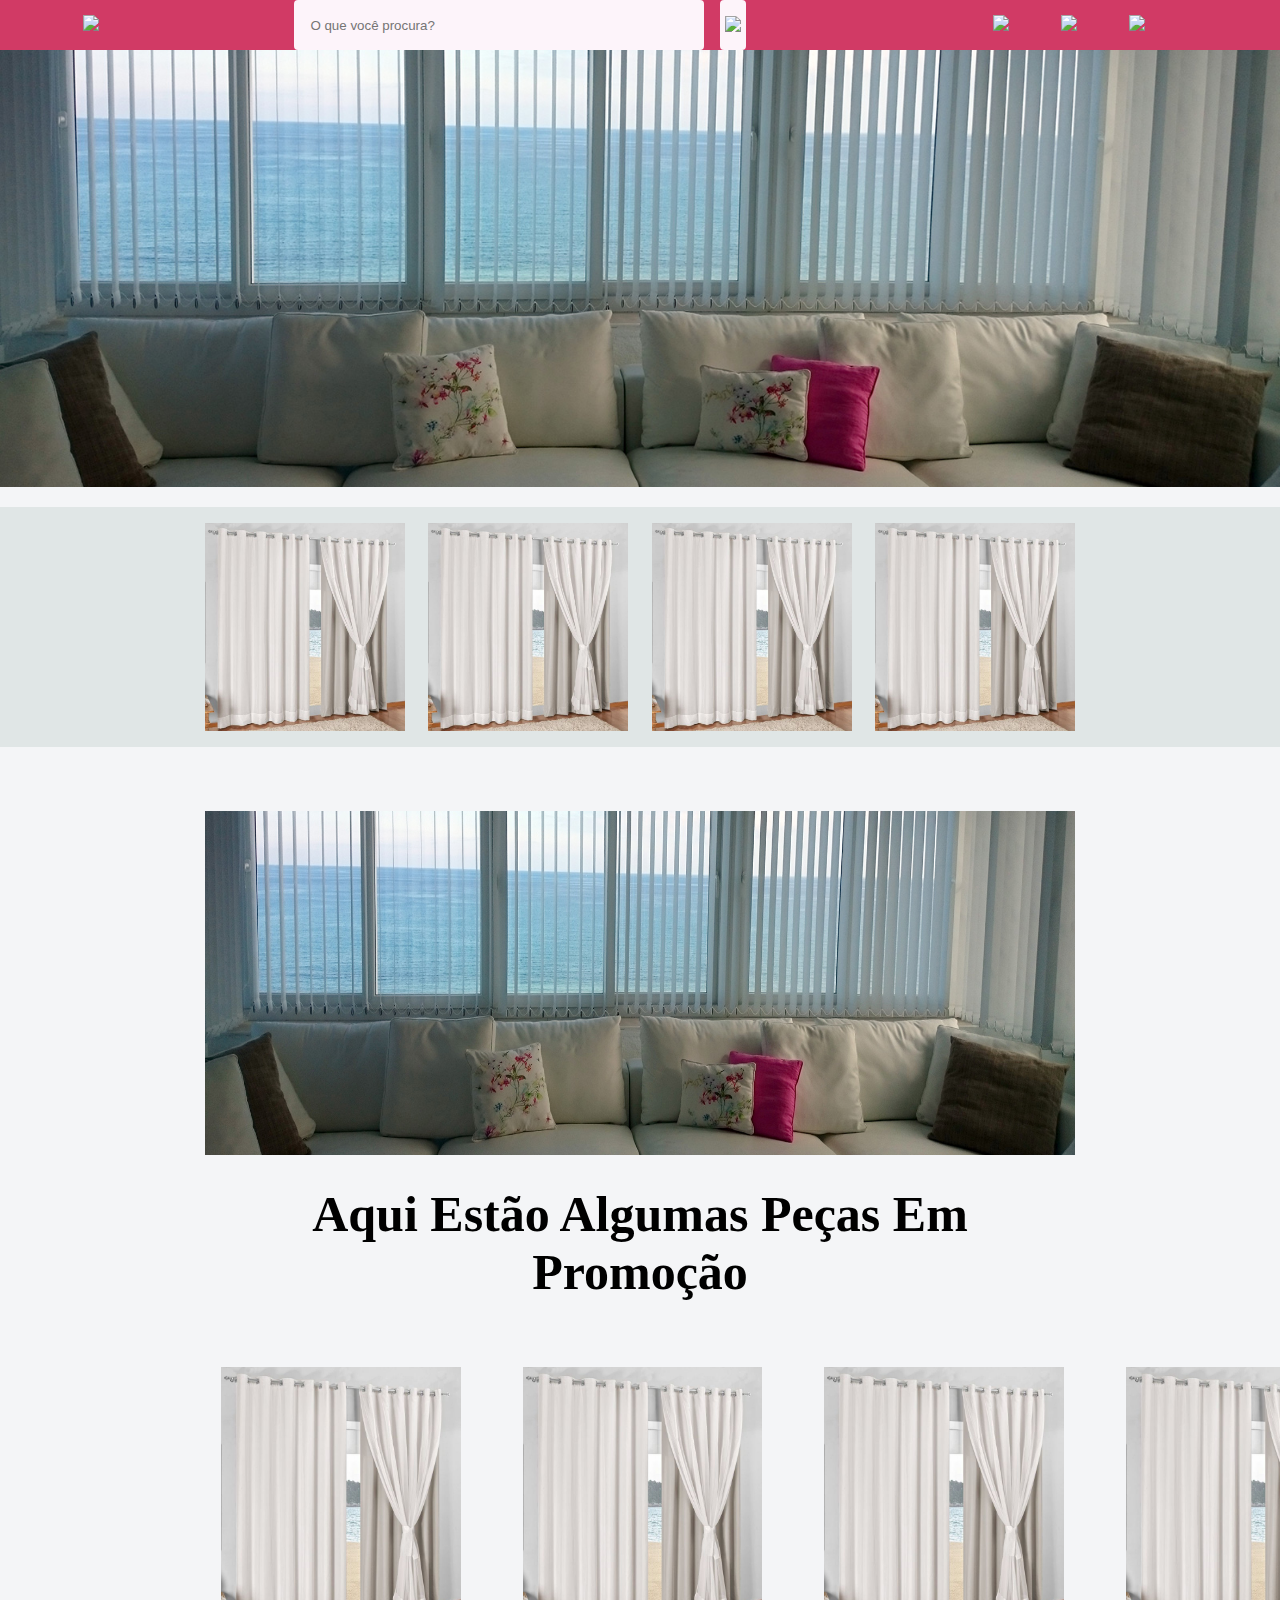
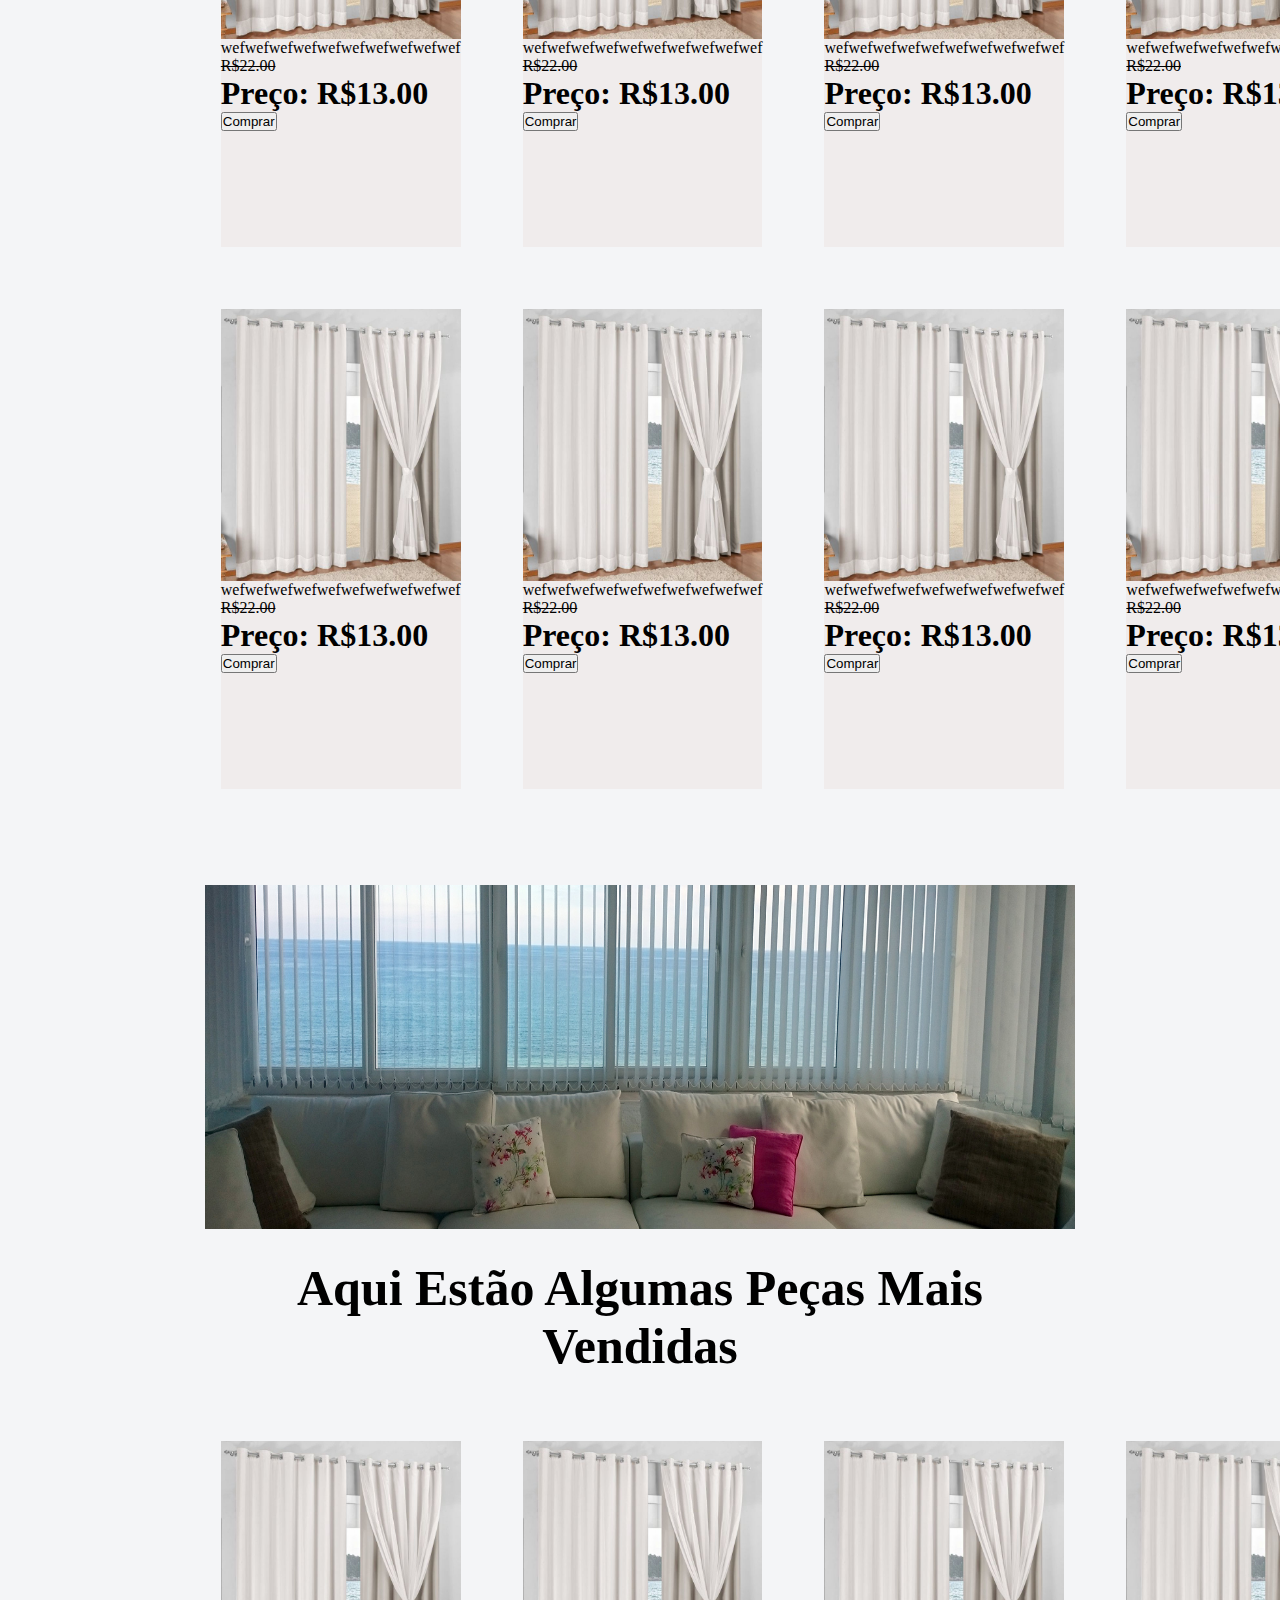
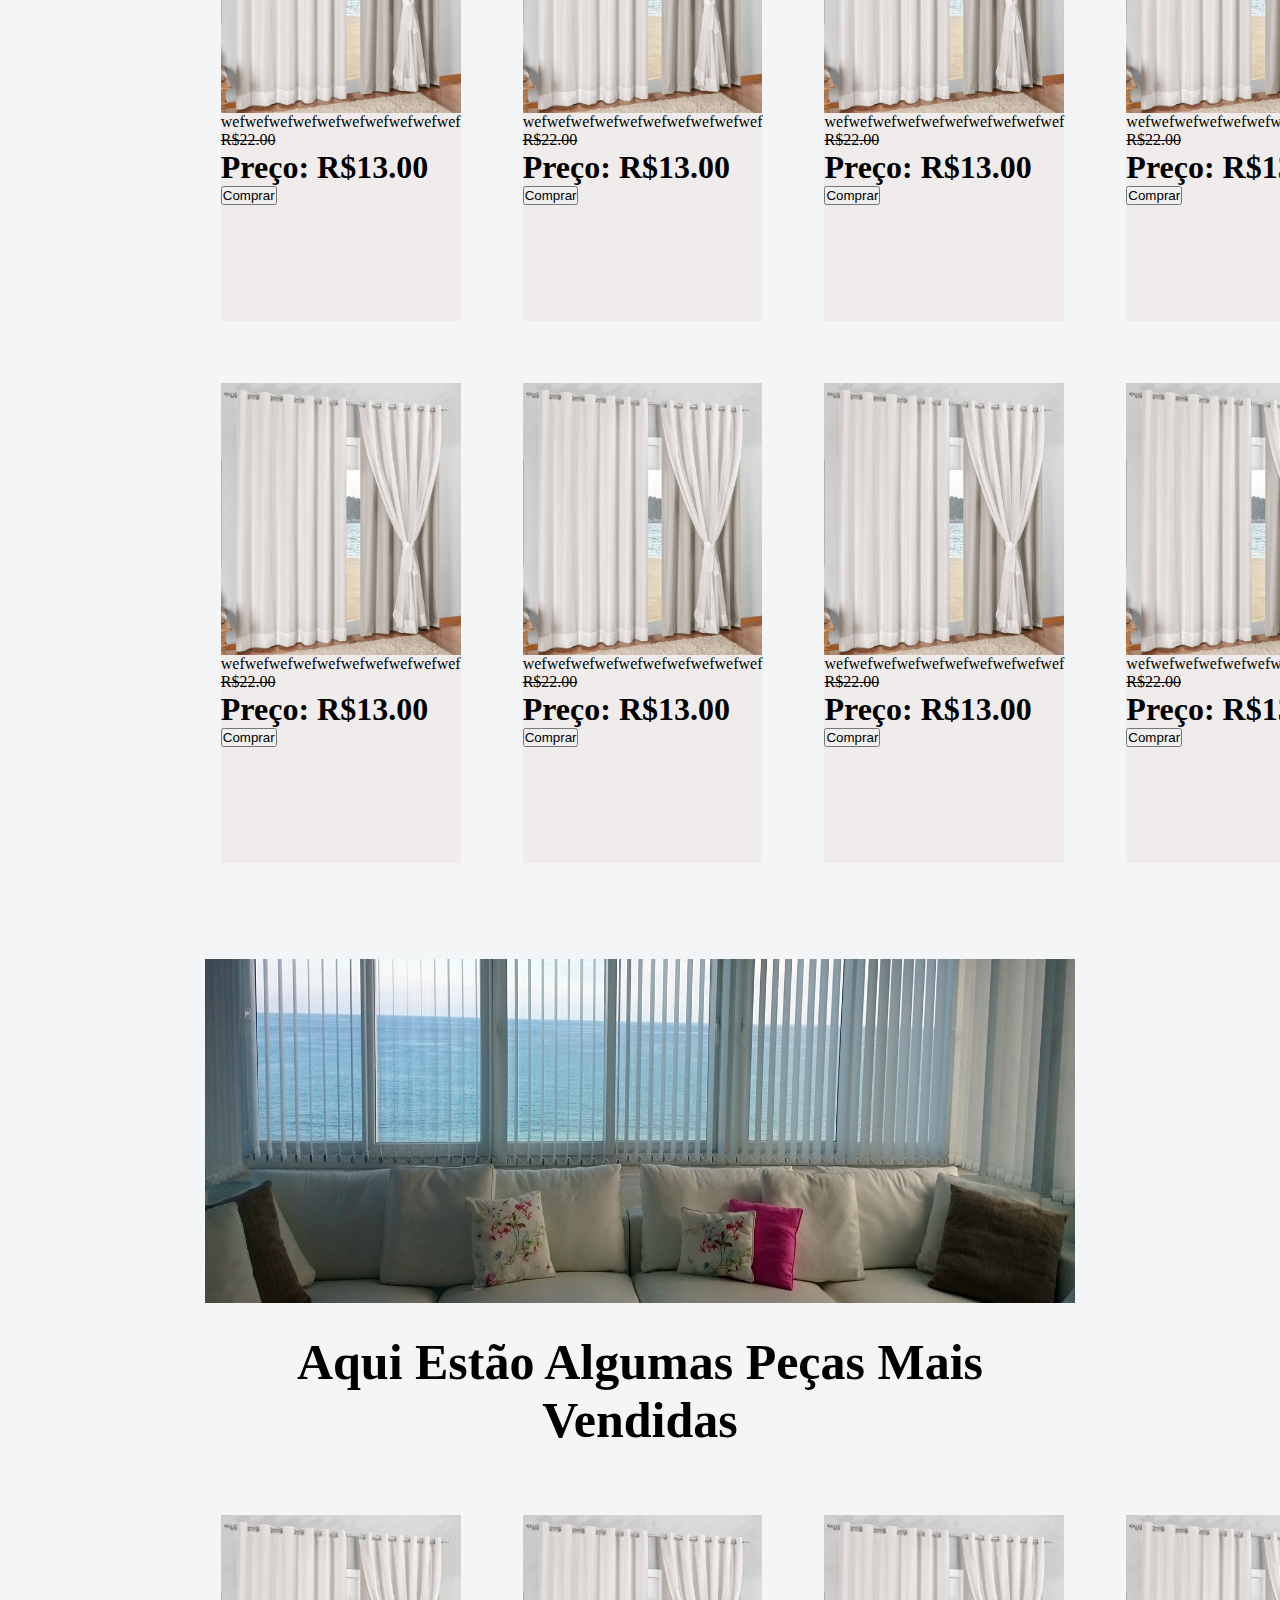
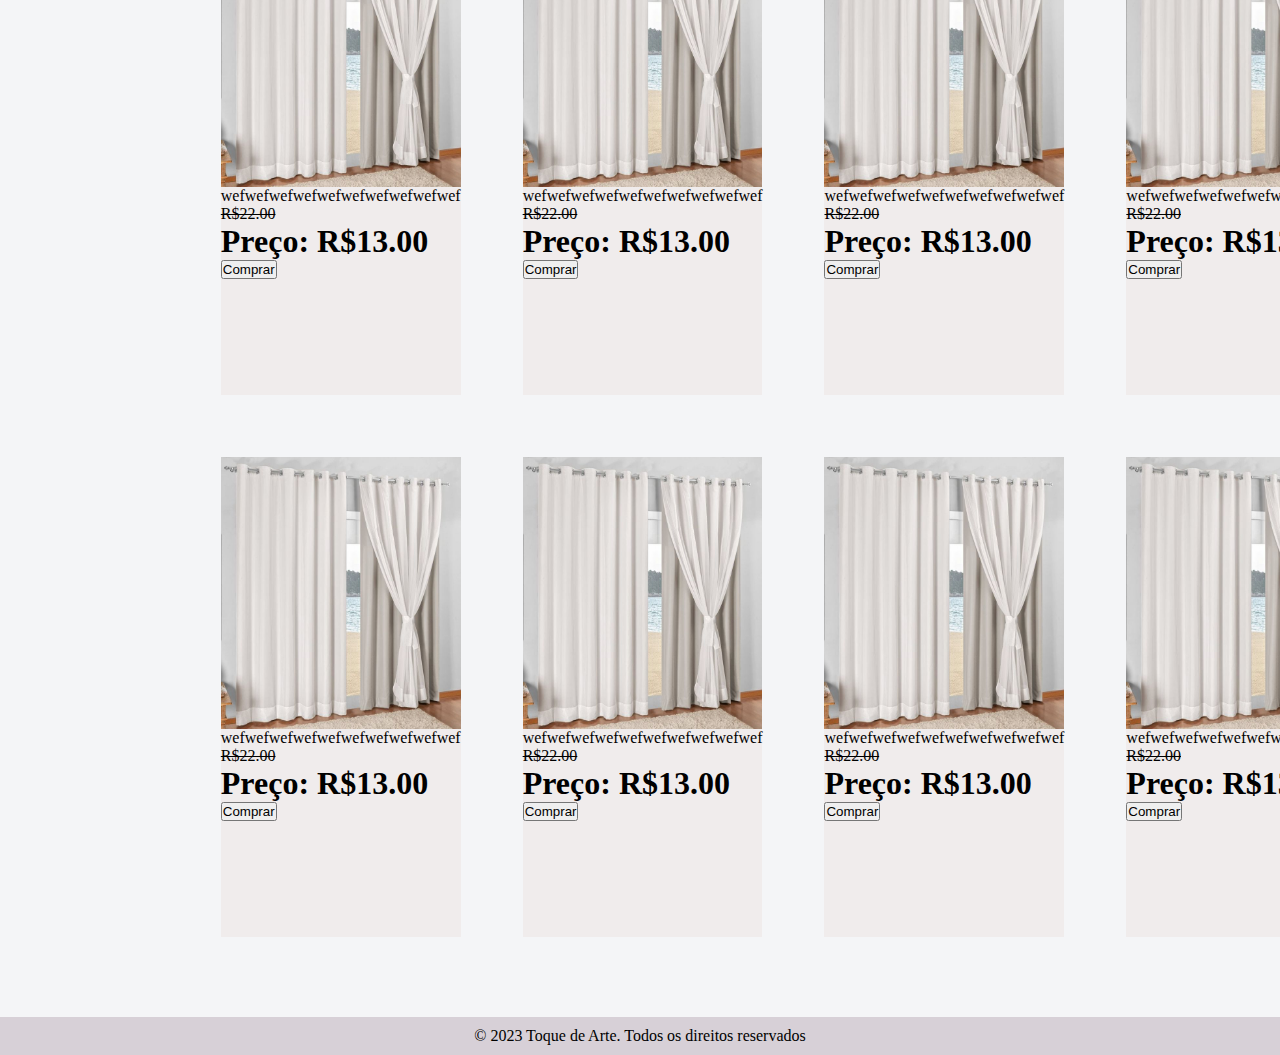
==== index.html @ cd0fa661 "index" ====
<!DOCTYPE html>
<html lang="pt-br">
<head>
    <meta charset="UTF-8">
    <meta name="viewport" content="width=device-width, initial-scale=1.0">
    <link href="estilo.css" rel="stylesheet">
    <title>Dona Maria Cortinas & Cia</title>
</head>

<body>
    <header>
        <div class="logo-topo">
            <a href="index.html"><img src="imagens/logo-dona-maria-1.png"></a>
        </div>
        
        <div class="barra-pesquisa">
            <form action="" method="post">
                <label>
                    <input type="text" id="nome" name="nome" placeholder="O que você procura?" required>
                </label>

                <button><img src="imagens/lupa.png"></button>
            </form>
        </div>

        <div id="menu-topo">
            <ul>
                <li><a href=""><img src="imagens/entrar.png"></a></li>
                <li><a href=""><img src="imagens/favoritos.png"></a></li>
                <li><a href=""><img src="imagens/carrinho.png"></a></li>
            </ul>
        </div>

    </header>

    <main><!--Corpo do Site-->

        <div class="banner-top"><!--Banner-->
            <a href="">
                <img src="imagens/cortinas-banner.jpg" alt="banner">
            </a>
        </div>

        <section class="categorias"><!--Categorias-->
            <div class="cat">
                <div><a><img src="imagens/cortinas/cortina-blakout.jpg" alt=""></a></div>
            </div>
            <div class="cat">
                <div><a><img src="imagens/cortinas/cortina-blakout.jpg" alt=""></a></div>
            </div>
            <div class="cat">
                <div><a><img src="imagens/cortinas/cortina-blakout.jpg" alt=""></a></div>
            </div>
            <div class="cat">
                <div><a><img src="imagens/cortinas/cortina-blakout.jpg" alt=""></a></div>
            </div>
        </section>

        <section class="categoria">

            <div class="banner-categoria"><!--Banner-->
                <a href="">
                    <img src="imagens/cortinas-banner.jpg" alt="banner da categoria">
                </a>
            </div>

            <div class="titulo-categoria"><h1>Aqui Estão Algumas Peças Em Promoção</h1></div>
            
            <div class="bloco-itens">
                <div class="itens">
                    <div class="itens-img"><a href=""><img src="imagens/cortinas/cortina-blakout.jpg" alt=""></a></div>
                    <div class="itens-descricao">
                        <p>wefwefwefwefwefwefwefwefwefwef</p>
                        <p><s>R$22.00</s></p>
                        <h1>Preço: R$13.00</h1>
                        <button>Comprar</button>
                    </div>
                </div>
                <div class="itens">
                    <div class="itens-img"><a href=""><img src="imagens/cortinas/cortina-blakout.jpg" alt=""></a></div>
                    <div class="itens-descricao">
                        <p>wefwefwefwefwefwefwefwefwefwef</p>
                        <p><s>R$22.00</s></p>
                        <h1>Preço: R$13.00</h1>
                        <button>Comprar</button>
                    </div>
                </div>
                <div class="itens">
                    <div class="itens-img"><a href=""><img src="imagens/cortinas/cortina-blakout.jpg" alt=""></a></div>
                    <div class="itens-descricao">
                        <p>wefwefwefwefwefwefwefwefwefwef</p>
                        <p><s>R$22.00</s></p>
                        <h1>Preço: R$13.00</h1>
                        <button>Comprar</button>
                    </div>
                </div>
                <div class="itens">
                    <div class="itens-img"><a href=""><img src="imagens/cortinas/cortina-blakout.jpg" alt=""></a></div>
                    <div class="itens-descricao">
                        <p>wefwefwefwefwefwefwefwefwefwef</p>
                        <p><s>R$22.00</s></p>
                        <h1>Preço: R$13.00</h1>
                        <button>Comprar</button>
                    </div>
                </div>
                <div class="itens">
                    <div class="itens-img"><a href=""><img src="imagens/cortinas/cortina-blakout.jpg" alt=""></a></div>
                    <div class="itens-descricao">
                        <p>wefwefwefwefwefwefwefwefwefwef</p>
                        <p><s>R$22.00</s></p>
                        <h1>Preço: R$13.00</h1>
                        <button>Comprar</button>
                    </div>
                </div>
                <div class="itens">
                    <div class="itens-img"><a href=""><img src="imagens/cortinas/cortina-blakout.jpg" alt=""></a></div>
                    <div class="itens-descricao">
                        <p>wefwefwefwefwefwefwefwefwefwef</p>
                        <p><s>R$22.00</s></p>
                        <h1>Preço: R$13.00</h1>
                        <button>Comprar</button>
                    </div>
                </div>
                <div class="itens">
                    <div class="itens-img"><a href=""><img src="imagens/cortinas/cortina-blakout.jpg" alt=""></a></div>
                    <div class="itens-descricao">
                        <p>wefwefwefwefwefwefwefwefwefwef</p>
                        <p><s>R$22.00</s></p>
                        <h1>Preço: R$13.00</h1>
                        <button>Comprar</button>
                    </div>
                </div>
                <div class="itens">
                    <div class="itens-img"><a href=""><img src="imagens/cortinas/cortina-blakout.jpg" alt=""></a></div>
                    <div class="itens-descricao">
                        <p>wefwefwefwefwefwefwefwefwefwef</p>
                        <p><s>R$22.00</s></p>
                        <h1>Preço: R$13.00</h1>
                        <button>Comprar</button>
                    </div>
                </div>
            </div>
                
        </section>

        <section class="categoria">

            <div class="banner-categoria"><!--Banner-->
                <a href="">
                    <img src="imagens/cortinas-banner.jpg" alt="banner da categoria">
                </a>
            </div>

            <div class="titulo-categoria"><h1>Aqui Estão Algumas Peças Mais Vendidas</h1></div>
            
            <div class="bloco-itens">
                <div class="itens">
                    <div class="itens-img"><a href=""><img src="imagens/cortinas/cortina-blakout.jpg" alt=""></a></div>
                    <div class="itens-descricao">
                        <p>wefwefwefwefwefwefwefwefwefwef</p>
                        <p><s>R$22.00</s></p>
                        <h1>Preço: R$13.00</h1>
                        <button>Comprar</button>
                    </div>
                </div>
                <div class="itens">
                    <div class="itens-img"><a href=""><img src="imagens/cortinas/cortina-blakout.jpg" alt=""></a></div>
                    <div class="itens-descricao">
                        <p>wefwefwefwefwefwefwefwefwefwef</p>
                        <p><s>R$22.00</s></p>
                        <h1>Preço: R$13.00</h1>
                        <button>Comprar</button>
                    </div>
                </div>
                <div class="itens">
                    <div class="itens-img"><a href=""><img src="imagens/cortinas/cortina-blakout.jpg" alt=""></a></div>
                    <div class="itens-descricao">
                        <p>wefwefwefwefwefwefwefwefwefwef</p>
                        <p><s>R$22.00</s></p>
                        <h1>Preço: R$13.00</h1>
                        <button>Comprar</button>
                    </div>
                </div>
                <div class="itens">
                    <div class="itens-img"><a href=""><img src="imagens/cortinas/cortina-blakout.jpg" alt=""></a></div>
                    <div class="itens-descricao">
                        <p>wefwefwefwefwefwefwefwefwefwef</p>
                        <p><s>R$22.00</s></p>
                        <h1>Preço: R$13.00</h1>
                        <button>Comprar</button>
                    </div>
                </div>
                <div class="itens">
                    <div class="itens-img"><a href=""><img src="imagens/cortinas/cortina-blakout.jpg" alt=""></a></div>
                    <div class="itens-descricao">
                        <p>wefwefwefwefwefwefwefwefwefwef</p>
                        <p><s>R$22.00</s></p>
                        <h1>Preço: R$13.00</h1>
                        <button>Comprar</button>
                    </div>
                </div>
                <div class="itens">
                    <div class="itens-img"><a href=""><img src="imagens/cortinas/cortina-blakout.jpg" alt=""></a></div>
                    <div class="itens-descricao">
                        <p>wefwefwefwefwefwefwefwefwefwef</p>
                        <p><s>R$22.00</s></p>
                        <h1>Preço: R$13.00</h1>
                        <button>Comprar</button>
                    </div>
                </div>
                <div class="itens">
                    <div class="itens-img"><a href=""><img src="imagens/cortinas/cortina-blakout.jpg" alt=""></a></div>
                    <div class="itens-descricao">
                        <p>wefwefwefwefwefwefwefwefwefwef</p>
                        <p><s>R$22.00</s></p>
                        <h1>Preço: R$13.00</h1>
                        <button>Comprar</button>
                    </div>
                </div>
                <div class="itens">
                    <div class="itens-img"><a href=""><img src="imagens/cortinas/cortina-blakout.jpg" alt=""></a></div>
                    <div class="itens-descricao">
                        <p>wefwefwefwefwefwefwefwefwefwef</p>
                        <p><s>R$22.00</s></p>
                        <h1>Preço: R$13.00</h1>
                        <button>Comprar</button>
                    </div>
                </div>
            </div>
                
        </section>

        <section class="categoria">

            <div class="banner-categoria"><!--Banner-->
                <a href="">
                    <img src="imagens/cortinas-banner.jpg" alt="banner da categoria">
                </a>
            </div>

            <div class="titulo-categoria"><h1>Aqui Estão Algumas Peças Mais Vendidas</h1></div>
            
            <div class="bloco-itens">
                <div class="itens">
                    <div class="itens-img"><a href=""><img src="imagens/cortinas/cortina-blakout.jpg" alt=""></a></div>
                    <div class="itens-descricao">
                        <p>wefwefwefwefwefwefwefwefwefwef</p>
                        <p><s>R$22.00</s></p>
                        <h1>Preço: R$13.00</h1>
                        <button>Comprar</button>
                    </div>
                </div>
                <div class="itens">
                    <div class="itens-img"><a href=""><img src="imagens/cortinas/cortina-blakout.jpg" alt=""></a></div>
                    <div class="itens-descricao">
                        <p>wefwefwefwefwefwefwefwefwefwef</p>
                        <p><s>R$22.00</s></p>
                        <h1>Preço: R$13.00</h1>
                        <button>Comprar</button>
                    </div>
                </div>
                <div class="itens">
                    <div class="itens-img"><a href=""><img src="imagens/cortinas/cortina-blakout.jpg" alt=""></a></div>
                    <div class="itens-descricao">
                        <p>wefwefwefwefwefwefwefwefwefwef</p>
                        <p><s>R$22.00</s></p>
                        <h1>Preço: R$13.00</h1>
                        <button>Comprar</button>
                    </div>
                </div>
                <div class="itens">
                    <div class="itens-img"><a href=""><img src="imagens/cortinas/cortina-blakout.jpg" alt=""></a></div>
                    <div class="itens-descricao">
                        <p>wefwefwefwefwefwefwefwefwefwef</p>
                        <p><s>R$22.00</s></p>
                        <h1>Preço: R$13.00</h1>
                        <button>Comprar</button>
                    </div>
                </div>
                <div class="itens">
                    <div class="itens-img"><a href=""><img src="imagens/cortinas/cortina-blakout.jpg" alt=""></a></div>
                    <div class="itens-descricao">
                        <p>wefwefwefwefwefwefwefwefwefwef</p>
                        <p><s>R$22.00</s></p>
                        <h1>Preço: R$13.00</h1>
                        <button>Comprar</button>
                    </div>
                </div>
                <div class="itens">
                    <div class="itens-img"><a href=""><img src="imagens/cortinas/cortina-blakout.jpg" alt=""></a></div>
                    <div class="itens-descricao">
                        <p>wefwefwefwefwefwefwefwefwefwef</p>
                        <p><s>R$22.00</s></p>
                        <h1>Preço: R$13.00</h1>
                        <button>Comprar</button>
                    </div>
                </div>
                <div class="itens">
                    <div class="itens-img"><a href=""><img src="imagens/cortinas/cortina-blakout.jpg" alt=""></a></div>
                    <div class="itens-descricao">
                        <p>wefwefwefwefwefwefwefwefwefwef</p>
                        <p><s>R$22.00</s></p>
                        <h1>Preço: R$13.00</h1>
                        <button>Comprar</button>
                    </div>
                </div>
                <div class="itens">
                    <div class="itens-img"><a href=""><img src="imagens/cortinas/cortina-blakout.jpg" alt=""></a></div>
                    <div class="itens-descricao">
                        <p>wefwefwefwefwefwefwefwefwefwef</p>
                        <p><s>R$22.00</s></p>
                        <h1>Preço: R$13.00</h1>
                        <button>Comprar</button>
                    </div>
                </div>
            </div>
                
        </section>
        
    </main>

    <footer><!--Rodapé do Site-->
            <p>© 2023 Toque de Arte. Todos os direitos reservados</p>    
    </footer>
</body>

</html>
---- estilo.css ----
*{
    margin: 0;
    padding: 0;
    box-sizing: border-box;
}
body{
    background-color: #FDF4FA;
}

/*Topo do site---------------------------------------------------------------------*/
header{
    top: 0;
    background-color: #D13A65;
    display: flex;
    align-items: center;
    justify-content: space-around;
    width: 100%;
    min-height: 0;
}
header .barra-pesquisa{
    width: 40%;
    height: 50%;
}
header .barra-pesquisa form{
    display: flex;
    align-items: center;
    justify-content: center;
}
header .barra-pesquisa label{
    width: 80%;
    margin-right: 1rem;
}
header .barra-pesquisa input{
    width: 100%;
    height: 50px;
    background-color: #FDF4FA;
    border: none;
    padding: 1rem; 
    border-radius: 4px;
}
header .barra-pesquisa button{
    background-color: #FDF4FA;
    height: 50px;
    padding: 0.3rem;
    border: none;
    border-radius: 4px;
}

#menu-topo{
    width: 20%;
}
#menu-topo ul{
    list-style: none;
    display: flex;
    justify-content: space-evenly;
}
#menu-topo li{
    cursor: pointer;
}
main{
    background-color: #f4f5f7;
    width: 100%;
    min-height: 100vh;
    padding-bottom: 3rem;
}
.banner-top{/*Banner--------------------------------------------------------------------*/
    width: 100%;
}
.banner-top img{
    width: 100%;
    height: 100%;
}
.categorias{/*Categorias--------------------------------------------------------------------*/
    background-color: #e0e6e6;
    padding: 1rem 16%;
    margin-top: 1rem;
    display: flex;
    justify-content: space-between;
}
.cat{
    width: 23%;
    height: 13rem;
    background-color: #D13A65;
    overflow: hidden;
    cursor: pointer;
}
.cat div{
    width: 100%;
    height: 100%;
    transition: transform 0.3s ease; /* Adiciona uma transição suave ao aplicar zoom */
}
.cat img{
    width: 100%;
    height: 100%;
}

.cat div:hover{
    transform: scale(1.2);
}
.categoria{
    width: 100%;
    margin-top: 3rem;
    padding: 1rem 16%;
}
.categoria img{
    width: 100%;
    height: 100%;
}
.banner-categoria{
    width: 100%;
    height: 21.5rem;
}
.titulo-categoria{
    text-align: center;
    font-size: 25px;
    margin: 30px 0 50px;
}
.bloco-itens{
    display: grid;
    grid-template-columns: repeat(4, 1fr);
    gap: 30px;
}
.itens{
    height: 32rem;
    cursor: pointer;
    box-sizing: border-box;
    padding: 1rem;
}
.itens-img{
    height: 17rem;
}
.itens-descricao{
    width: 100%;
    height: 13rem;
    background-color: #f0ecec;  
}
.itens:hover{
    box-shadow: 
    2px 0 10px -3px rgba(0, 0, 0, 0.5), /* Sombra à direita */
    -2px 0 10px -3px rgba(0, 0, 0, 0.5); /* Sombra à esquerda */
}

/*Rodapé do site---------------------------------------------------------------------*/
footer{
    background-color: #D7D0D7;
    width: 100%;
    padding: 10px 0;
    text-align: center;
}

/*CADASTRO---------------------------------------------------------------------------*/
.cadastro-login{
    display: flex;
    flex-direction: column;
    justify-content: center;
    align-items: center;
}

.cadastrotitulo{
    color: #D13A65;
    text-align: center;
    padding: 3rem 0 1rem;
}
.pagina{
    display: flex;
	justify-content: center;
}
.formulario_cadastro{
    background-color: #fbf9f8;
    border: 1px solid #d4d1d1;
    padding: 1rem; 
    height: 440px;
    width: 310px;
    border-radius: 4px;
    
}
.formulario_login{
    background-color: #fbf9f8;
    border: 1px solid #d4d1d1;
    padding: 1rem; 
    height: 295;
    width: 310px;
    border-radius: 4px;
}
.pagina input[type="text"],
input[type="email"],
input[type="password"],
select {
    background-color: #ffffff;
	padding: 8px;
	margin-bottom: 20px;
    margin-top:3px;
	width: 100%;
	font-size: 14px;
	font-family: 'Open Sans', sans-serif;
    border: 1px solid #d4d1d1;
    border-radius: 4px;
}

.butaocalo{
    padding: 10px;
	margin-bottom: 20px;
    margin-top: 8px;
	width: 100%;
    border: 1px solid #d4d1d1;
    border-radius: 4px;
    font-size: 16px;
    background-color:  #d3446d;
}
.butaocalo:hover{
    background-color: #d4708d;
    cursor: pointer;
}
.cap{
    font-size: 15px;
    padding: 5px;
    display: flex;
    justify-content: flex-end;
}
.caa{
    margin-left: 4px;
    text-decoration: none;
    color: rgb(82, 82, 150);
    cursor: pointer;
}
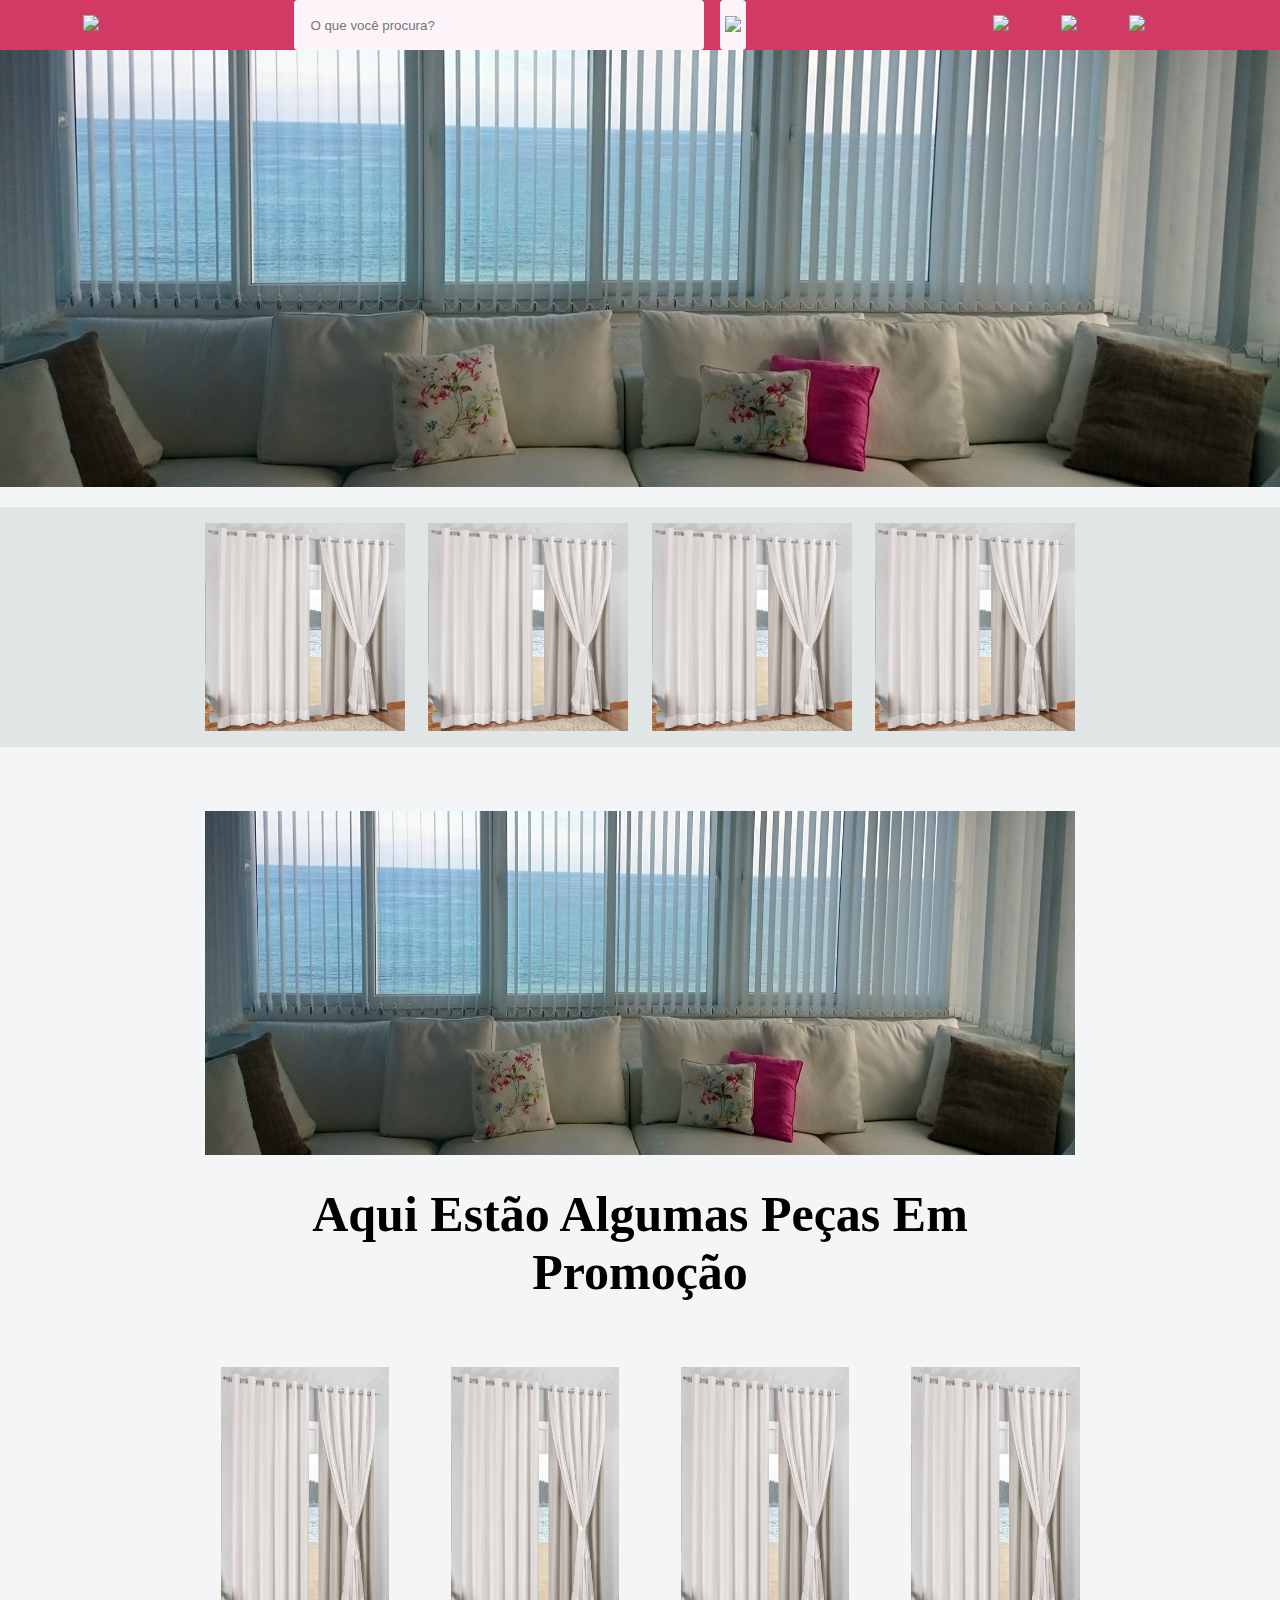
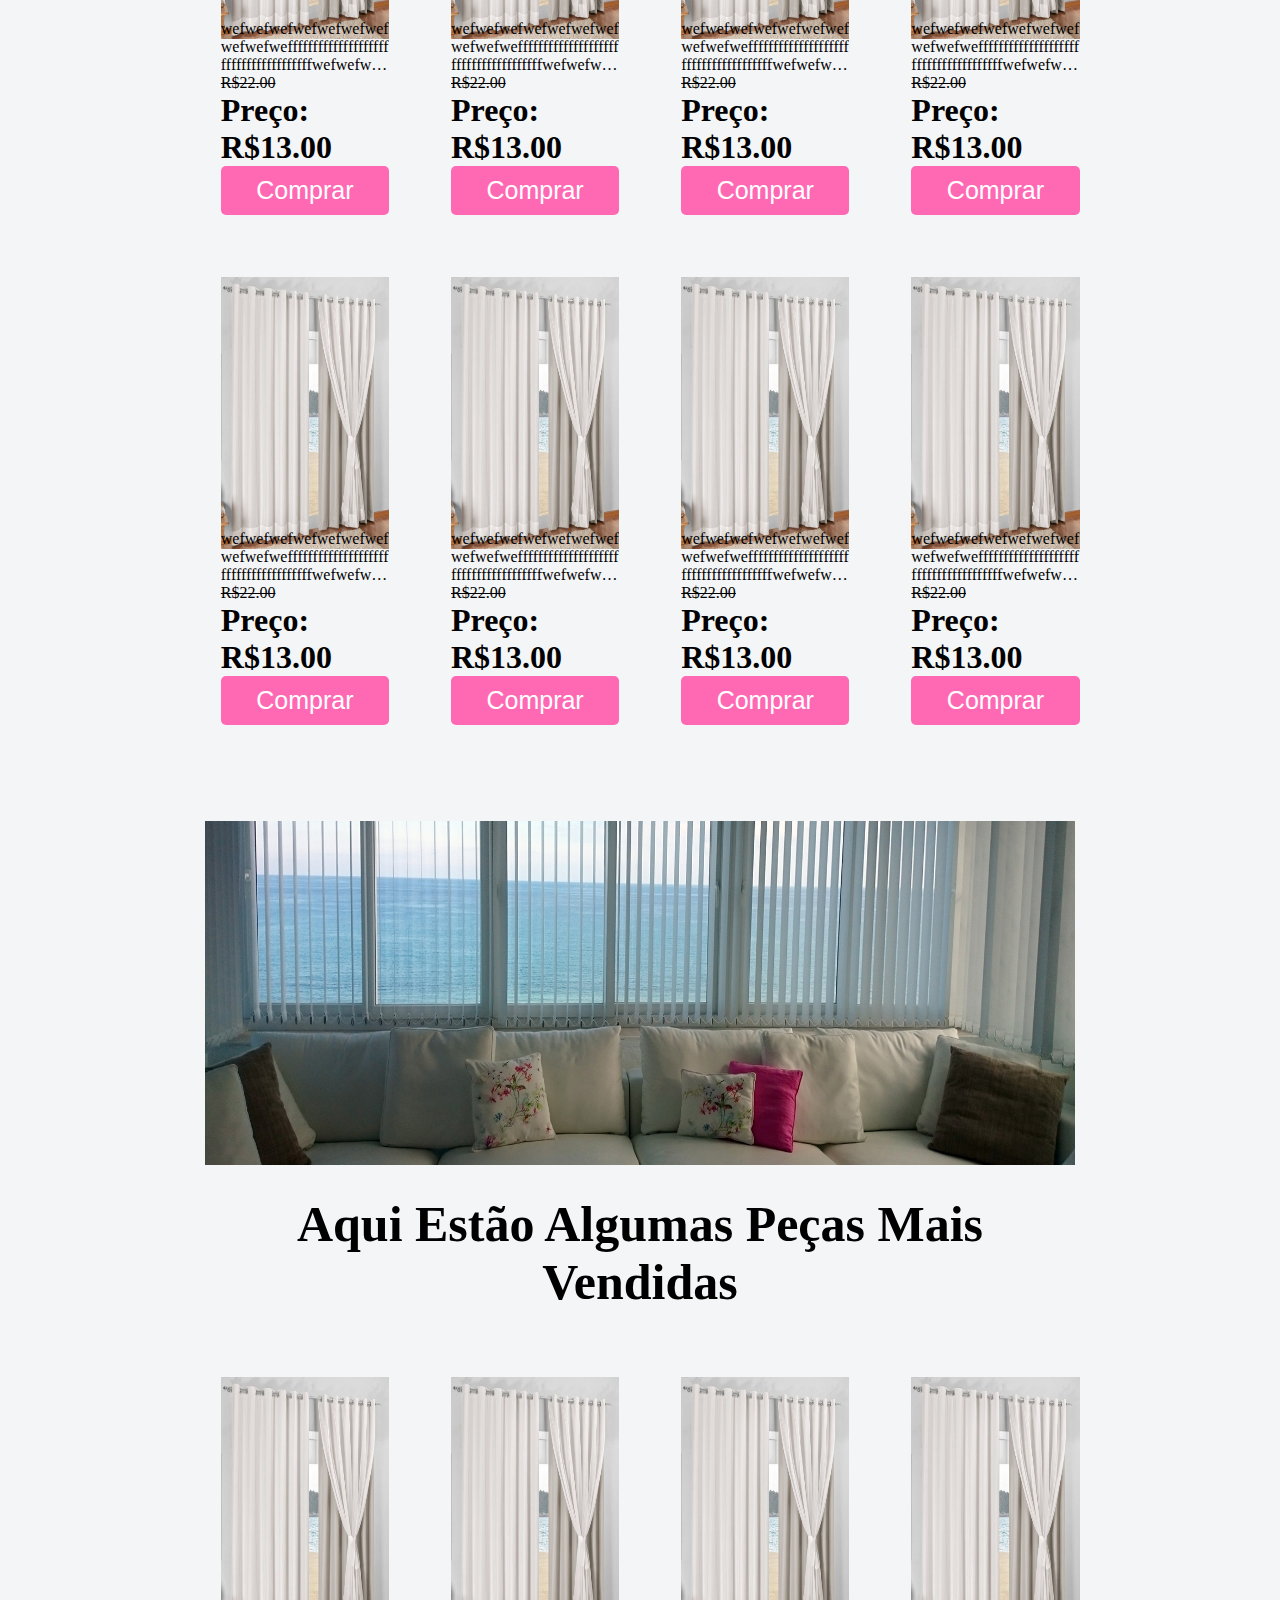
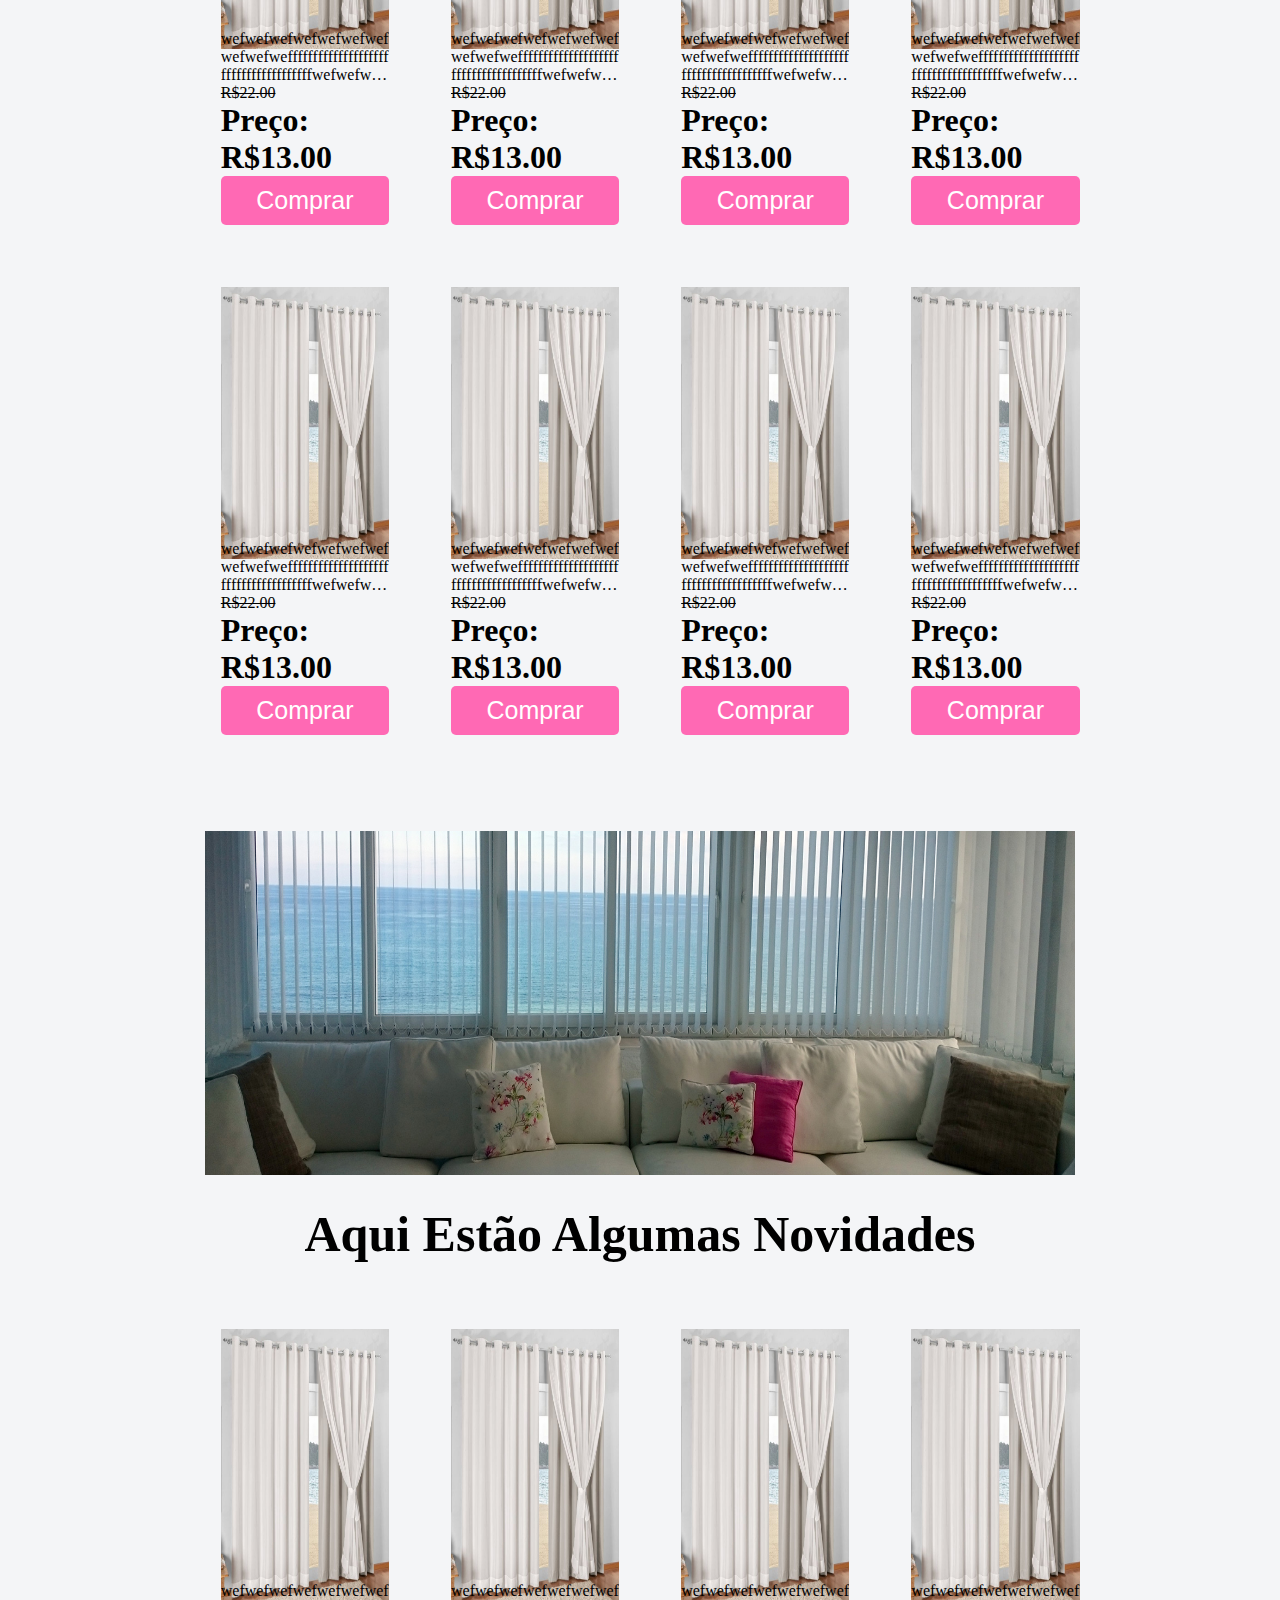
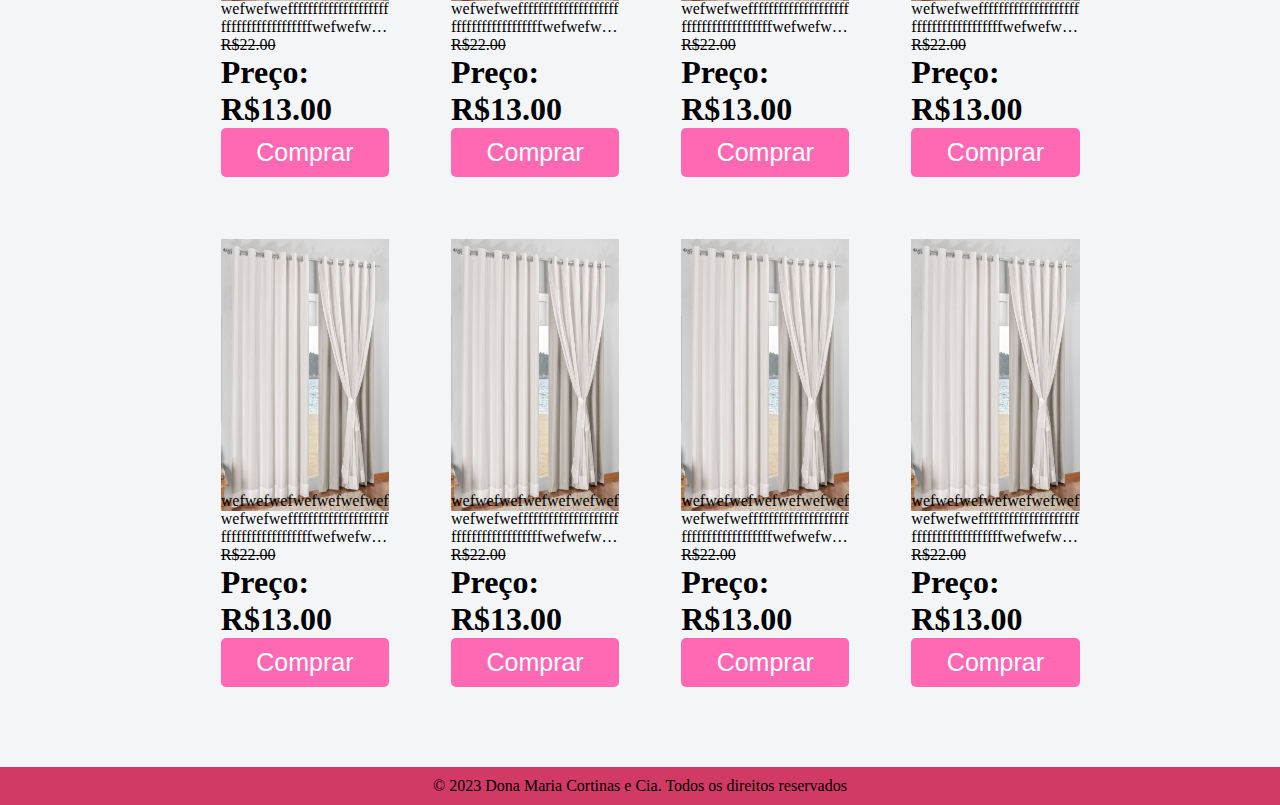
==== commit e3dc54c0: "body" ====
--- a/index.html
+++ b/index.html
@@ -70,70 +70,70 @@
                 <div class="itens">
                     <div class="itens-img"><a href=""><img src="imagens/cortinas/cortina-blakout.jpg" alt=""></a></div>
                     <div class="itens-descricao">
-                        <p>wefwefwefwefwefwefwefwefwefwef</p>
-                        <p><s>R$22.00</s></p>
-                        <h1>Preço: R$13.00</h1>
-                        <button>Comprar</button>
-                    </div>
-                </div>
-                <div class="itens">
-                    <div class="itens-img"><a href=""><img src="imagens/cortinas/cortina-blakout.jpg" alt=""></a></div>
-                    <div class="itens-descricao">
-                        <p>wefwefwefwefwefwefwefwefwefwef</p>
-                        <p><s>R$22.00</s></p>
-                        <h1>Preço: R$13.00</h1>
-                        <button>Comprar</button>
-                    </div>
-                </div>
-                <div class="itens">
-                    <div class="itens-img"><a href=""><img src="imagens/cortinas/cortina-blakout.jpg" alt=""></a></div>
-                    <div class="itens-descricao">
-                        <p>wefwefwefwefwefwefwefwefwefwef</p>
-                        <p><s>R$22.00</s></p>
-                        <h1>Preço: R$13.00</h1>
-                        <button>Comprar</button>
-                    </div>
-                </div>
-                <div class="itens">
-                    <div class="itens-img"><a href=""><img src="imagens/cortinas/cortina-blakout.jpg" alt=""></a></div>
-                    <div class="itens-descricao">
-                        <p>wefwefwefwefwefwefwefwefwefwef</p>
-                        <p><s>R$22.00</s></p>
-                        <h1>Preço: R$13.00</h1>
-                        <button>Comprar</button>
-                    </div>
-                </div>
-                <div class="itens">
-                    <div class="itens-img"><a href=""><img src="imagens/cortinas/cortina-blakout.jpg" alt=""></a></div>
-                    <div class="itens-descricao">
-                        <p>wefwefwefwefwefwefwefwefwefwef</p>
-                        <p><s>R$22.00</s></p>
-                        <h1>Preço: R$13.00</h1>
-                        <button>Comprar</button>
-                    </div>
-                </div>
-                <div class="itens">
-                    <div class="itens-img"><a href=""><img src="imagens/cortinas/cortina-blakout.jpg" alt=""></a></div>
-                    <div class="itens-descricao">
-                        <p>wefwefwefwefwefwefwefwefwefwef</p>
-                        <p><s>R$22.00</s></p>
-                        <h1>Preço: R$13.00</h1>
-                        <button>Comprar</button>
-                    </div>
-                </div>
-                <div class="itens">
-                    <div class="itens-img"><a href=""><img src="imagens/cortinas/cortina-blakout.jpg" alt=""></a></div>
-                    <div class="itens-descricao">
-                        <p>wefwefwefwefwefwefwefwefwefwef</p>
-                        <p><s>R$22.00</s></p>
-                        <h1>Preço: R$13.00</h1>
-                        <button>Comprar</button>
-                    </div>
-                </div>
-                <div class="itens">
-                    <div class="itens-img"><a href=""><img src="imagens/cortinas/cortina-blakout.jpg" alt=""></a></div>
-                    <div class="itens-descricao">
-                        <p>wefwefwefwefwefwefwefwefwefwef</p>
+                        <div><p class="texto-limitado">wefwefwefwefwefwefwefwefwefweffffffffffffffffffffffffffffffffffffffwefwefwefwefwefwefwefweffffffffffffffffffffffffffffffffffffffwwwwwwwwwwwwwwwwwwwwwwwwwwwwwwwwwwwwwwwwwwef</p></div>
+                        <p><s>R$22.00</s></p>
+                        <h1>Preço: R$13.00</h1>
+                        <button>Comprar</button>
+                    </div>
+                </div>
+                <div class="itens">
+                    <div class="itens-img"><a href=""><img src="imagens/cortinas/cortina-blakout.jpg" alt=""></a></div>
+                    <div class="itens-descricao">
+                        <div><p class="texto-limitado">wefwefwefwefwefwefwefwefwefweffffffffffffffffffffffffffffffffffffffwefwefwefwefwefwefwefweffffffffffffffffffffffffffffffffffffffwwwwwwwwwwwwwwwwwwwwwwwwwwwwwwwwwwwwwwwwwwef</p></div>
+                        <p><s>R$22.00</s></p>
+                        <h1>Preço: R$13.00</h1>
+                        <button>Comprar</button>
+                    </div>
+                </div>
+                <div class="itens">
+                    <div class="itens-img"><a href=""><img src="imagens/cortinas/cortina-blakout.jpg" alt=""></a></div>
+                    <div class="itens-descricao">
+                        <div><p class="texto-limitado">wefwefwefwefwefwefwefwefwefweffffffffffffffffffffffffffffffffffffffwefwefwefwefwefwefwefweffffffffffffffffffffffffffffffffffffffwwwwwwwwwwwwwwwwwwwwwwwwwwwwwwwwwwwwwwwwwwef</p></div>
+                        <p><s>R$22.00</s></p>
+                        <h1>Preço: R$13.00</h1>
+                        <button>Comprar</button>
+                    </div>
+                </div>
+                <div class="itens">
+                    <div class="itens-img"><a href=""><img src="imagens/cortinas/cortina-blakout.jpg" alt=""></a></div>
+                    <div class="itens-descricao">
+                        <div><p class="texto-limitado">wefwefwefwefwefwefwefwefwefweffffffffffffffffffffffffffffffffffffffwefwefwefwefwefwefwefweffffffffffffffffffffffffffffffffffffffwwwwwwwwwwwwwwwwwwwwwwwwwwwwwwwwwwwwwwwwwwef</p></div>
+                        <p><s>R$22.00</s></p>
+                        <h1>Preço: R$13.00</h1>
+                        <button>Comprar</button>
+                    </div>
+                </div>
+                <div class="itens">
+                    <div class="itens-img"><a href=""><img src="imagens/cortinas/cortina-blakout.jpg" alt=""></a></div>
+                    <div class="itens-descricao">
+                        <div><p class="texto-limitado">wefwefwefwefwefwefwefwefwefweffffffffffffffffffffffffffffffffffffffwefwefwefwefwefwefwefweffffffffffffffffffffffffffffffffffffffwwwwwwwwwwwwwwwwwwwwwwwwwwwwwwwwwwwwwwwwwwef</p></div>
+                        <p><s>R$22.00</s></p>
+                        <h1>Preço: R$13.00</h1>
+                        <button>Comprar</button>
+                    </div>
+                </div>
+                <div class="itens">
+                    <div class="itens-img"><a href=""><img src="imagens/cortinas/cortina-blakout.jpg" alt=""></a></div>
+                    <div class="itens-descricao">
+                        <div><p class="texto-limitado">wefwefwefwefwefwefwefwefwefweffffffffffffffffffffffffffffffffffffffwefwefwefwefwefwefwefweffffffffffffffffffffffffffffffffffffffwwwwwwwwwwwwwwwwwwwwwwwwwwwwwwwwwwwwwwwwwwef</p></div>
+                        <p><s>R$22.00</s></p>
+                        <h1>Preço: R$13.00</h1>
+                        <button>Comprar</button>
+                    </div>
+                </div>
+                <div class="itens">
+                    <div class="itens-img"><a href=""><img src="imagens/cortinas/cortina-blakout.jpg" alt=""></a></div>
+                    <div class="itens-descricao">
+                        <div><p class="texto-limitado">wefwefwefwefwefwefwefwefwefweffffffffffffffffffffffffffffffffffffffwefwefwefwefwefwefwefweffffffffffffffffffffffffffffffffffffffwwwwwwwwwwwwwwwwwwwwwwwwwwwwwwwwwwwwwwwwwwef</p></div>
+                        <p><s>R$22.00</s></p>
+                        <h1>Preço: R$13.00</h1>
+                        <button>Comprar</button>
+                    </div>
+                </div>
+                <div class="itens">
+                    <div class="itens-img"><a href=""><img src="imagens/cortinas/cortina-blakout.jpg" alt=""></a></div>
+                    <div class="itens-descricao">
+                        <div><p class="texto-limitado">wefwefwefwefwefwefwefwefwefweffffffffffffffffffffffffffffffffffffffwefwefwefwefwefwefwefweffffffffffffffffffffffffffffffffffffffwwwwwwwwwwwwwwwwwwwwwwwwwwwwwwwwwwwwwwwwwwef</p></div>
                         <p><s>R$22.00</s></p>
                         <h1>Preço: R$13.00</h1>
                         <button>Comprar</button>
@@ -157,70 +157,70 @@
                 <div class="itens">
                     <div class="itens-img"><a href=""><img src="imagens/cortinas/cortina-blakout.jpg" alt=""></a></div>
                     <div class="itens-descricao">
-                        <p>wefwefwefwefwefwefwefwefwefwef</p>
-                        <p><s>R$22.00</s></p>
-                        <h1>Preço: R$13.00</h1>
-                        <button>Comprar</button>
-                    </div>
-                </div>
-                <div class="itens">
-                    <div class="itens-img"><a href=""><img src="imagens/cortinas/cortina-blakout.jpg" alt=""></a></div>
-                    <div class="itens-descricao">
-                        <p>wefwefwefwefwefwefwefwefwefwef</p>
-                        <p><s>R$22.00</s></p>
-                        <h1>Preço: R$13.00</h1>
-                        <button>Comprar</button>
-                    </div>
-                </div>
-                <div class="itens">
-                    <div class="itens-img"><a href=""><img src="imagens/cortinas/cortina-blakout.jpg" alt=""></a></div>
-                    <div class="itens-descricao">
-                        <p>wefwefwefwefwefwefwefwefwefwef</p>
-                        <p><s>R$22.00</s></p>
-                        <h1>Preço: R$13.00</h1>
-                        <button>Comprar</button>
-                    </div>
-                </div>
-                <div class="itens">
-                    <div class="itens-img"><a href=""><img src="imagens/cortinas/cortina-blakout.jpg" alt=""></a></div>
-                    <div class="itens-descricao">
-                        <p>wefwefwefwefwefwefwefwefwefwef</p>
-                        <p><s>R$22.00</s></p>
-                        <h1>Preço: R$13.00</h1>
-                        <button>Comprar</button>
-                    </div>
-                </div>
-                <div class="itens">
-                    <div class="itens-img"><a href=""><img src="imagens/cortinas/cortina-blakout.jpg" alt=""></a></div>
-                    <div class="itens-descricao">
-                        <p>wefwefwefwefwefwefwefwefwefwef</p>
-                        <p><s>R$22.00</s></p>
-                        <h1>Preço: R$13.00</h1>
-                        <button>Comprar</button>
-                    </div>
-                </div>
-                <div class="itens">
-                    <div class="itens-img"><a href=""><img src="imagens/cortinas/cortina-blakout.jpg" alt=""></a></div>
-                    <div class="itens-descricao">
-                        <p>wefwefwefwefwefwefwefwefwefwef</p>
-                        <p><s>R$22.00</s></p>
-                        <h1>Preço: R$13.00</h1>
-                        <button>Comprar</button>
-                    </div>
-                </div>
-                <div class="itens">
-                    <div class="itens-img"><a href=""><img src="imagens/cortinas/cortina-blakout.jpg" alt=""></a></div>
-                    <div class="itens-descricao">
-                        <p>wefwefwefwefwefwefwefwefwefwef</p>
-                        <p><s>R$22.00</s></p>
-                        <h1>Preço: R$13.00</h1>
-                        <button>Comprar</button>
-                    </div>
-                </div>
-                <div class="itens">
-                    <div class="itens-img"><a href=""><img src="imagens/cortinas/cortina-blakout.jpg" alt=""></a></div>
-                    <div class="itens-descricao">
-                        <p>wefwefwefwefwefwefwefwefwefwef</p>
+                        <div><p class="texto-limitado">wefwefwefwefwefwefwefwefwefweffffffffffffffffffffffffffffffffffffffwefwefwefwefwefwefwefweffffffffffffffffffffffffffffffffffffffwwwwwwwwwwwwwwwwwwwwwwwwwwwwwwwwwwwwwwwwwwef</p></div>
+                        <p><s>R$22.00</s></p>
+                        <h1>Preço: R$13.00</h1>
+                        <button>Comprar</button>
+                    </div>
+                </div>
+                <div class="itens">
+                    <div class="itens-img"><a href=""><img src="imagens/cortinas/cortina-blakout.jpg" alt=""></a></div>
+                    <div class="itens-descricao">
+                        <div><p class="texto-limitado">wefwefwefwefwefwefwefwefwefweffffffffffffffffffffffffffffffffffffffwefwefwefwefwefwefwefweffffffffffffffffffffffffffffffffffffffwwwwwwwwwwwwwwwwwwwwwwwwwwwwwwwwwwwwwwwwwwef</p></div>
+                        <p><s>R$22.00</s></p>
+                        <h1>Preço: R$13.00</h1>
+                        <button>Comprar</button>
+                    </div>
+                </div>
+                <div class="itens">
+                    <div class="itens-img"><a href=""><img src="imagens/cortinas/cortina-blakout.jpg" alt=""></a></div>
+                    <div class="itens-descricao">
+                        <div><p class="texto-limitado">wefwefwefwefwefwefwefwefwefweffffffffffffffffffffffffffffffffffffffwefwefwefwefwefwefwefweffffffffffffffffffffffffffffffffffffffwwwwwwwwwwwwwwwwwwwwwwwwwwwwwwwwwwwwwwwwwwef</p></div>
+                        <p><s>R$22.00</s></p>
+                        <h1>Preço: R$13.00</h1>
+                        <button>Comprar</button>
+                    </div>
+                </div>
+                <div class="itens">
+                    <div class="itens-img"><a href=""><img src="imagens/cortinas/cortina-blakout.jpg" alt=""></a></div>
+                    <div class="itens-descricao">
+                        <div><p class="texto-limitado">wefwefwefwefwefwefwefwefwefweffffffffffffffffffffffffffffffffffffffwefwefwefwefwefwefwefweffffffffffffffffffffffffffffffffffffffwwwwwwwwwwwwwwwwwwwwwwwwwwwwwwwwwwwwwwwwwwef</p></div>
+                        <p><s>R$22.00</s></p>
+                        <h1>Preço: R$13.00</h1>
+                        <button>Comprar</button>
+                    </div>
+                </div>
+                <div class="itens">
+                    <div class="itens-img"><a href=""><img src="imagens/cortinas/cortina-blakout.jpg" alt=""></a></div>
+                    <div class="itens-descricao">
+                        <div><p class="texto-limitado">wefwefwefwefwefwefwefwefwefweffffffffffffffffffffffffffffffffffffffwefwefwefwefwefwefwefweffffffffffffffffffffffffffffffffffffffwwwwwwwwwwwwwwwwwwwwwwwwwwwwwwwwwwwwwwwwwwef</p></div>
+                        <p><s>R$22.00</s></p>
+                        <h1>Preço: R$13.00</h1>
+                        <button>Comprar</button>
+                    </div>
+                </div>
+                <div class="itens">
+                    <div class="itens-img"><a href=""><img src="imagens/cortinas/cortina-blakout.jpg" alt=""></a></div>
+                    <div class="itens-descricao">
+                        <div><p class="texto-limitado">wefwefwefwefwefwefwefwefwefweffffffffffffffffffffffffffffffffffffffwefwefwefwefwefwefwefweffffffffffffffffffffffffffffffffffffffwwwwwwwwwwwwwwwwwwwwwwwwwwwwwwwwwwwwwwwwwwef</p></div>
+                        <p><s>R$22.00</s></p>
+                        <h1>Preço: R$13.00</h1>
+                        <button>Comprar</button>
+                    </div>
+                </div>
+                <div class="itens">
+                    <div class="itens-img"><a href=""><img src="imagens/cortinas/cortina-blakout.jpg" alt=""></a></div>
+                    <div class="itens-descricao">
+                        <div><p class="texto-limitado">wefwefwefwefwefwefwefwefwefweffffffffffffffffffffffffffffffffffffffwefwefwefwefwefwefwefweffffffffffffffffffffffffffffffffffffffwwwwwwwwwwwwwwwwwwwwwwwwwwwwwwwwwwwwwwwwwwef</p></div>
+                        <p><s>R$22.00</s></p>
+                        <h1>Preço: R$13.00</h1>
+                        <button>Comprar</button>
+                    </div>
+                </div>
+                <div class="itens">
+                    <div class="itens-img"><a href=""><img src="imagens/cortinas/cortina-blakout.jpg" alt=""></a></div>
+                    <div class="itens-descricao">
+                        <div><p class="texto-limitado">wefwefwefwefwefwefwefwefwefweffffffffffffffffffffffffffffffffffffffwefwefwefwefwefwefwefweffffffffffffffffffffffffffffffffffffffwwwwwwwwwwwwwwwwwwwwwwwwwwwwwwwwwwwwwwwwwwef</p></div>
                         <p><s>R$22.00</s></p>
                         <h1>Preço: R$13.00</h1>
                         <button>Comprar</button>
@@ -238,76 +238,76 @@
                 </a>
             </div>
 
-            <div class="titulo-categoria"><h1>Aqui Estão Algumas Peças Mais Vendidas</h1></div>
+            <div class="titulo-categoria"><h1>Aqui Estão Algumas Novidades</h1></div>
             
             <div class="bloco-itens">
                 <div class="itens">
                     <div class="itens-img"><a href=""><img src="imagens/cortinas/cortina-blakout.jpg" alt=""></a></div>
                     <div class="itens-descricao">
-                        <p>wefwefwefwefwefwefwefwefwefwef</p>
-                        <p><s>R$22.00</s></p>
-                        <h1>Preço: R$13.00</h1>
-                        <button>Comprar</button>
-                    </div>
-                </div>
-                <div class="itens">
-                    <div class="itens-img"><a href=""><img src="imagens/cortinas/cortina-blakout.jpg" alt=""></a></div>
-                    <div class="itens-descricao">
-                        <p>wefwefwefwefwefwefwefwefwefwef</p>
-                        <p><s>R$22.00</s></p>
-                        <h1>Preço: R$13.00</h1>
-                        <button>Comprar</button>
-                    </div>
-                </div>
-                <div class="itens">
-                    <div class="itens-img"><a href=""><img src="imagens/cortinas/cortina-blakout.jpg" alt=""></a></div>
-                    <div class="itens-descricao">
-                        <p>wefwefwefwefwefwefwefwefwefwef</p>
-                        <p><s>R$22.00</s></p>
-                        <h1>Preço: R$13.00</h1>
-                        <button>Comprar</button>
-                    </div>
-                </div>
-                <div class="itens">
-                    <div class="itens-img"><a href=""><img src="imagens/cortinas/cortina-blakout.jpg" alt=""></a></div>
-                    <div class="itens-descricao">
-                        <p>wefwefwefwefwefwefwefwefwefwef</p>
-                        <p><s>R$22.00</s></p>
-                        <h1>Preço: R$13.00</h1>
-                        <button>Comprar</button>
-                    </div>
-                </div>
-                <div class="itens">
-                    <div class="itens-img"><a href=""><img src="imagens/cortinas/cortina-blakout.jpg" alt=""></a></div>
-                    <div class="itens-descricao">
-                        <p>wefwefwefwefwefwefwefwefwefwef</p>
-                        <p><s>R$22.00</s></p>
-                        <h1>Preço: R$13.00</h1>
-                        <button>Comprar</button>
-                    </div>
-                </div>
-                <div class="itens">
-                    <div class="itens-img"><a href=""><img src="imagens/cortinas/cortina-blakout.jpg" alt=""></a></div>
-                    <div class="itens-descricao">
-                        <p>wefwefwefwefwefwefwefwefwefwef</p>
-                        <p><s>R$22.00</s></p>
-                        <h1>Preço: R$13.00</h1>
-                        <button>Comprar</button>
-                    </div>
-                </div>
-                <div class="itens">
-                    <div class="itens-img"><a href=""><img src="imagens/cortinas/cortina-blakout.jpg" alt=""></a></div>
-                    <div class="itens-descricao">
-                        <p>wefwefwefwefwefwefwefwefwefwef</p>
-                        <p><s>R$22.00</s></p>
-                        <h1>Preço: R$13.00</h1>
-                        <button>Comprar</button>
-                    </div>
-                </div>
-                <div class="itens">
-                    <div class="itens-img"><a href=""><img src="imagens/cortinas/cortina-blakout.jpg" alt=""></a></div>
-                    <div class="itens-descricao">
-                        <p>wefwefwefwefwefwefwefwefwefwef</p>
+                        <div><p class="texto-limitado">wefwefwefwefwefwefwefwefwefweffffffffffffffffffffffffffffffffffffffwefwefwefwefwefwefwefweffffffffffffffffffffffffffffffffffffffwwwwwwwwwwwwwwwwwwwwwwwwwwwwwwwwwwwwwwwwwwef</p></div>
+                        <p><s>R$22.00</s></p>
+                        <h1>Preço: R$13.00</h1>
+                        <button>Comprar</button>
+                    </div>
+                </div>
+                <div class="itens">
+                    <div class="itens-img"><a href=""><img src="imagens/cortinas/cortina-blakout.jpg" alt=""></a></div>
+                    <div class="itens-descricao">
+                        <div><p class="texto-limitado">wefwefwefwefwefwefwefwefwefweffffffffffffffffffffffffffffffffffffffwefwefwefwefwefwefwefweffffffffffffffffffffffffffffffffffffffwwwwwwwwwwwwwwwwwwwwwwwwwwwwwwwwwwwwwwwwwwef</p></div>
+                        <p><s>R$22.00</s></p>
+                        <h1>Preço: R$13.00</h1>
+                        <button>Comprar</button>
+                    </div>
+                </div>
+                <div class="itens">
+                    <div class="itens-img"><a href=""><img src="imagens/cortinas/cortina-blakout.jpg" alt=""></a></div>
+                    <div class="itens-descricao">
+                        <div><p class="texto-limitado">wefwefwefwefwefwefwefwefwefweffffffffffffffffffffffffffffffffffffffwefwefwefwefwefwefwefweffffffffffffffffffffffffffffffffffffffwwwwwwwwwwwwwwwwwwwwwwwwwwwwwwwwwwwwwwwwwwef</p></div>
+                        <p><s>R$22.00</s></p>
+                        <h1>Preço: R$13.00</h1>
+                        <button>Comprar</button>
+                    </div>
+                </div>
+                <div class="itens">
+                    <div class="itens-img"><a href=""><img src="imagens/cortinas/cortina-blakout.jpg" alt=""></a></div>
+                    <div class="itens-descricao">
+                        <div><p class="texto-limitado">wefwefwefwefwefwefwefwefwefweffffffffffffffffffffffffffffffffffffffwefwefwefwefwefwefwefweffffffffffffffffffffffffffffffffffffffwwwwwwwwwwwwwwwwwwwwwwwwwwwwwwwwwwwwwwwwwwef</p></div>
+                        <p><s>R$22.00</s></p>
+                        <h1>Preço: R$13.00</h1>
+                        <button>Comprar</button>
+                    </div>
+                </div>
+                <div class="itens">
+                    <div class="itens-img"><a href=""><img src="imagens/cortinas/cortina-blakout.jpg" alt=""></a></div>
+                    <div class="itens-descricao">
+                        <div><p class="texto-limitado">wefwefwefwefwefwefwefwefwefweffffffffffffffffffffffffffffffffffffffwefwefwefwefwefwefwefweffffffffffffffffffffffffffffffffffffffwwwwwwwwwwwwwwwwwwwwwwwwwwwwwwwwwwwwwwwwwwef</p></div>
+                        <p><s>R$22.00</s></p>
+                        <h1>Preço: R$13.00</h1>
+                        <button>Comprar</button>
+                    </div>
+                </div>
+                <div class="itens">
+                    <div class="itens-img"><a href=""><img src="imagens/cortinas/cortina-blakout.jpg" alt=""></a></div>
+                    <div class="itens-descricao">
+                        <div><p class="texto-limitado">wefwefwefwefwefwefwefwefwefweffffffffffffffffffffffffffffffffffffffwefwefwefwefwefwefwefweffffffffffffffffffffffffffffffffffffffwwwwwwwwwwwwwwwwwwwwwwwwwwwwwwwwwwwwwwwwwwef</p></div>
+                        <p><s>R$22.00</s></p>
+                        <h1>Preço: R$13.00</h1>
+                        <button>Comprar</button>
+                    </div>
+                </div>
+                <div class="itens">
+                    <div class="itens-img"><a href=""><img src="imagens/cortinas/cortina-blakout.jpg" alt=""></a></div>
+                    <div class="itens-descricao">
+                        <div><p class="texto-limitado">wefwefwefwefwefwefwefwefwefweffffffffffffffffffffffffffffffffffffffwefwefwefwefwefwefwefweffffffffffffffffffffffffffffffffffffffwwwwwwwwwwwwwwwwwwwwwwwwwwwwwwwwwwwwwwwwwwef</p></div>
+                        <p><s>R$22.00</s></p>
+                        <h1>Preço: R$13.00</h1>
+                        <button>Comprar</button>
+                    </div>
+                </div>
+                <div class="itens">
+                    <div class="itens-img"><a href=""><img src="imagens/cortinas/cortina-blakout.jpg" alt=""></a></div>
+                    <div class="itens-descricao">
+                        <div><p class="texto-limitado">wefwefwefwefwefwefwefwefwefweffffffffffffffffffffffffffffffffffffffwefwefwefwefwefwefwefweffffffffffffffffffffffffffffffffffffffwwwwwwwwwwwwwwwwwwwwwwwwwwwwwwwwwwwwwwwwwwef</p></div>
                         <p><s>R$22.00</s></p>
                         <h1>Preço: R$13.00</h1>
                         <button>Comprar</button>
@@ -320,7 +320,7 @@
     </main>
 
     <footer><!--Rodapé do Site-->
-            <p>© 2023 Toque de Arte. Todos os direitos reservados</p>    
+            <p>© 2023 Dona Maria Cortinas e Cia. Todos os direitos reservados</p>    
     </footer>
 </body>
 
--- a/estilo.css
+++ b/estilo.css
@@ -117,11 +117,11 @@
 }
 .bloco-itens{
     display: grid;
-    grid-template-columns: repeat(4, 1fr);
+    grid-template-columns: repeat(4, 23%);
     gap: 30px;
 }
 .itens{
-    height: 32rem;
+    height: 30rem;
     cursor: pointer;
     box-sizing: border-box;
     padding: 1rem;
@@ -131,18 +131,60 @@
 }
 .itens-descricao{
     width: 100%;
-    height: 13rem;
-    background-color: #f0ecec;  
+    height: 11rem;
+    display: flex;
+    flex-direction: column;
+    justify-content: end;
+    word-wrap: break-word;
+}
+.itens-descricao div{
+    width: 100%;
+    height: 50%;
+    display: flex;
+    flex-direction: column;
+    justify-content: start;
 }
 .itens:hover{
     box-shadow: 
     2px 0 10px -3px rgba(0, 0, 0, 0.5), /* Sombra à direita */
     -2px 0 10px -3px rgba(0, 0, 0, 0.5); /* Sombra à esquerda */
 }
+.texto-limitado {
+    display: -webkit-box;
+    -webkit-line-clamp: 3; /* Mostrar apenas 3 linhas de texto */
+    -webkit-box-orient: vertical;
+    overflow: hidden;
+  }
+
+/* Estilo base do botão */
+.itens button {
+    display: inline-block;
+    padding: 10px 20px;
+    font-size: 25px;
+    background-color: #FF69B4;
+    color: #fff;
+    border: none;
+    border-radius: 5px;
+    cursor: pointer;
+    text-align: center;
+    text-decoration: none;
+    transition: background-color 0.3s ease;
+  }
+  
+  /* Estilo de hover para o botão */
+  .itens button:hover {
+    background-color: #FF1493;
+  }
+  
+  /* Estilo de foco para acessibilidade */
+  .itens button:focus {
+    outline: none;
+    box-shadow: 0 0 5px rgba(255, 105, 180, 0.8);
+  }
 
 /*Rodapé do site---------------------------------------------------------------------*/
 footer{
-    background-color: #D7D0D7;
+    background-color: #D13A65;
     width: 100%;
     padding: 10px 0;
     text-align: center;
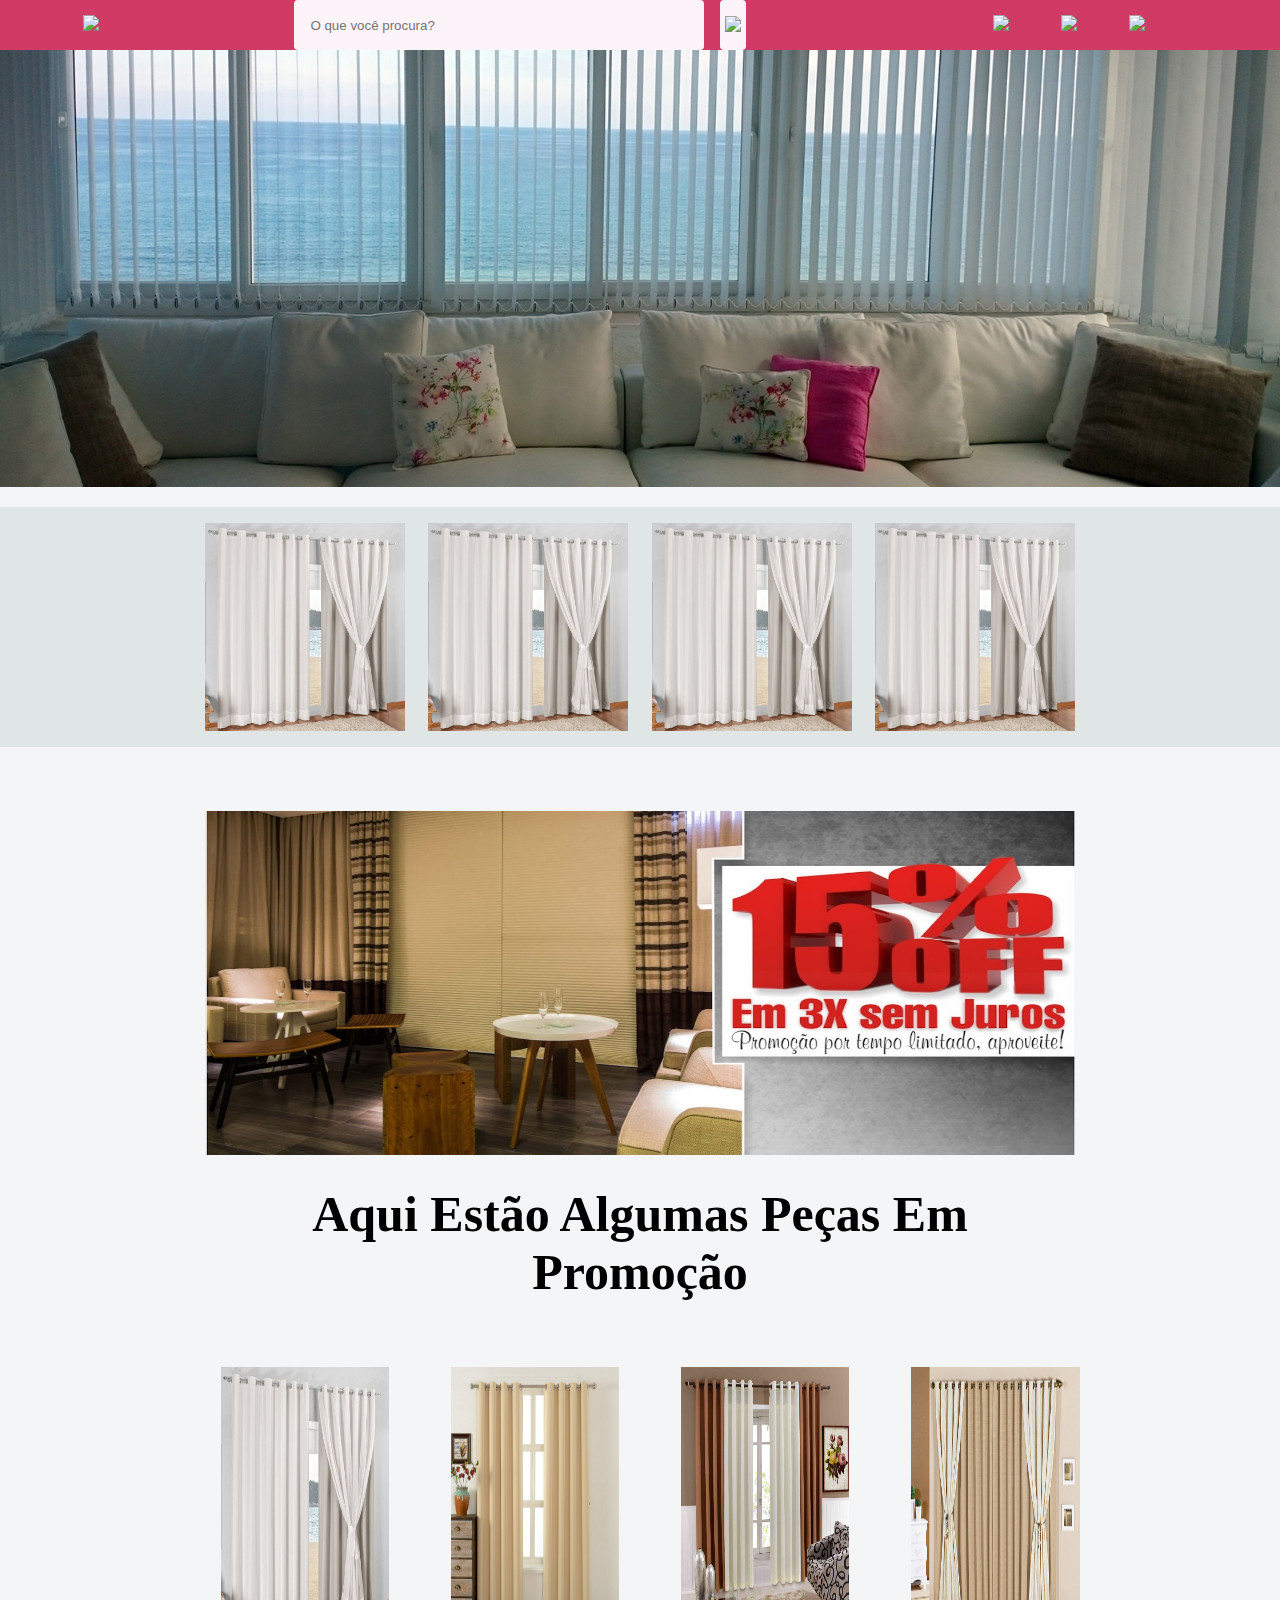
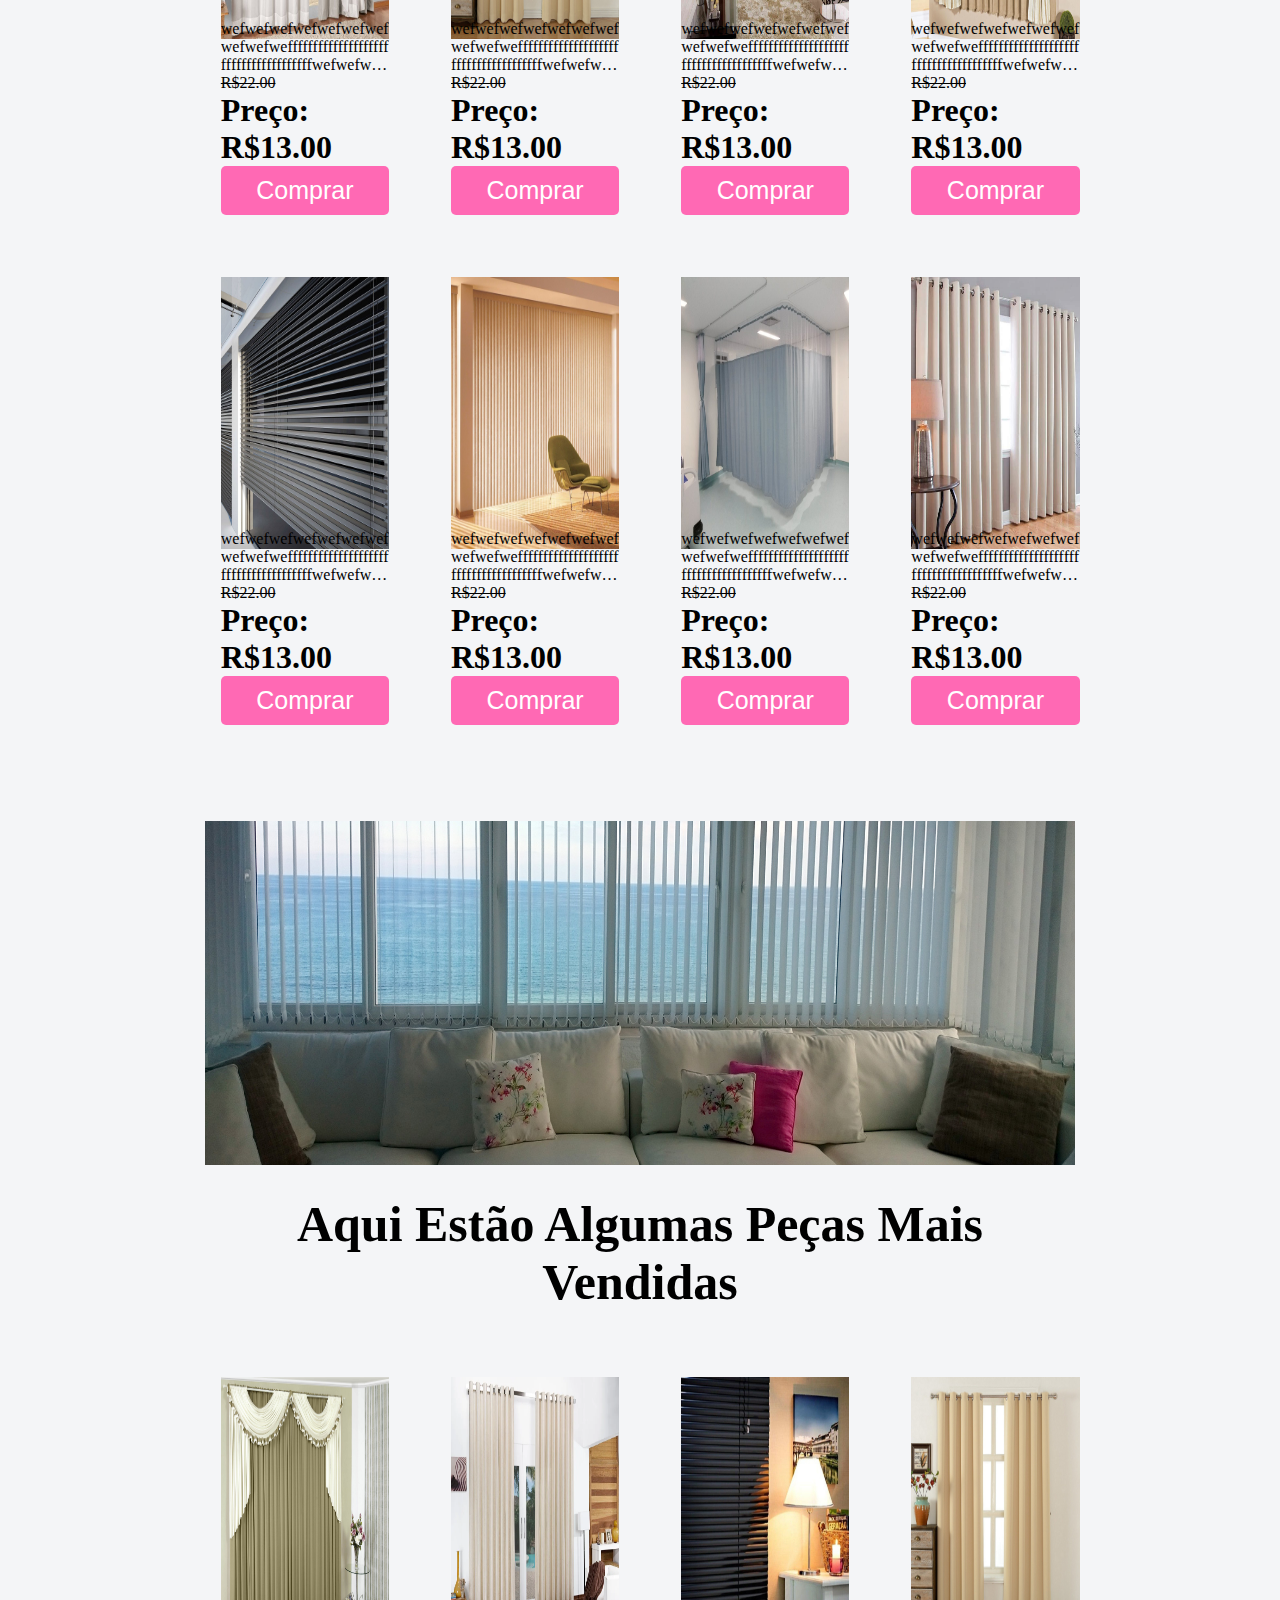
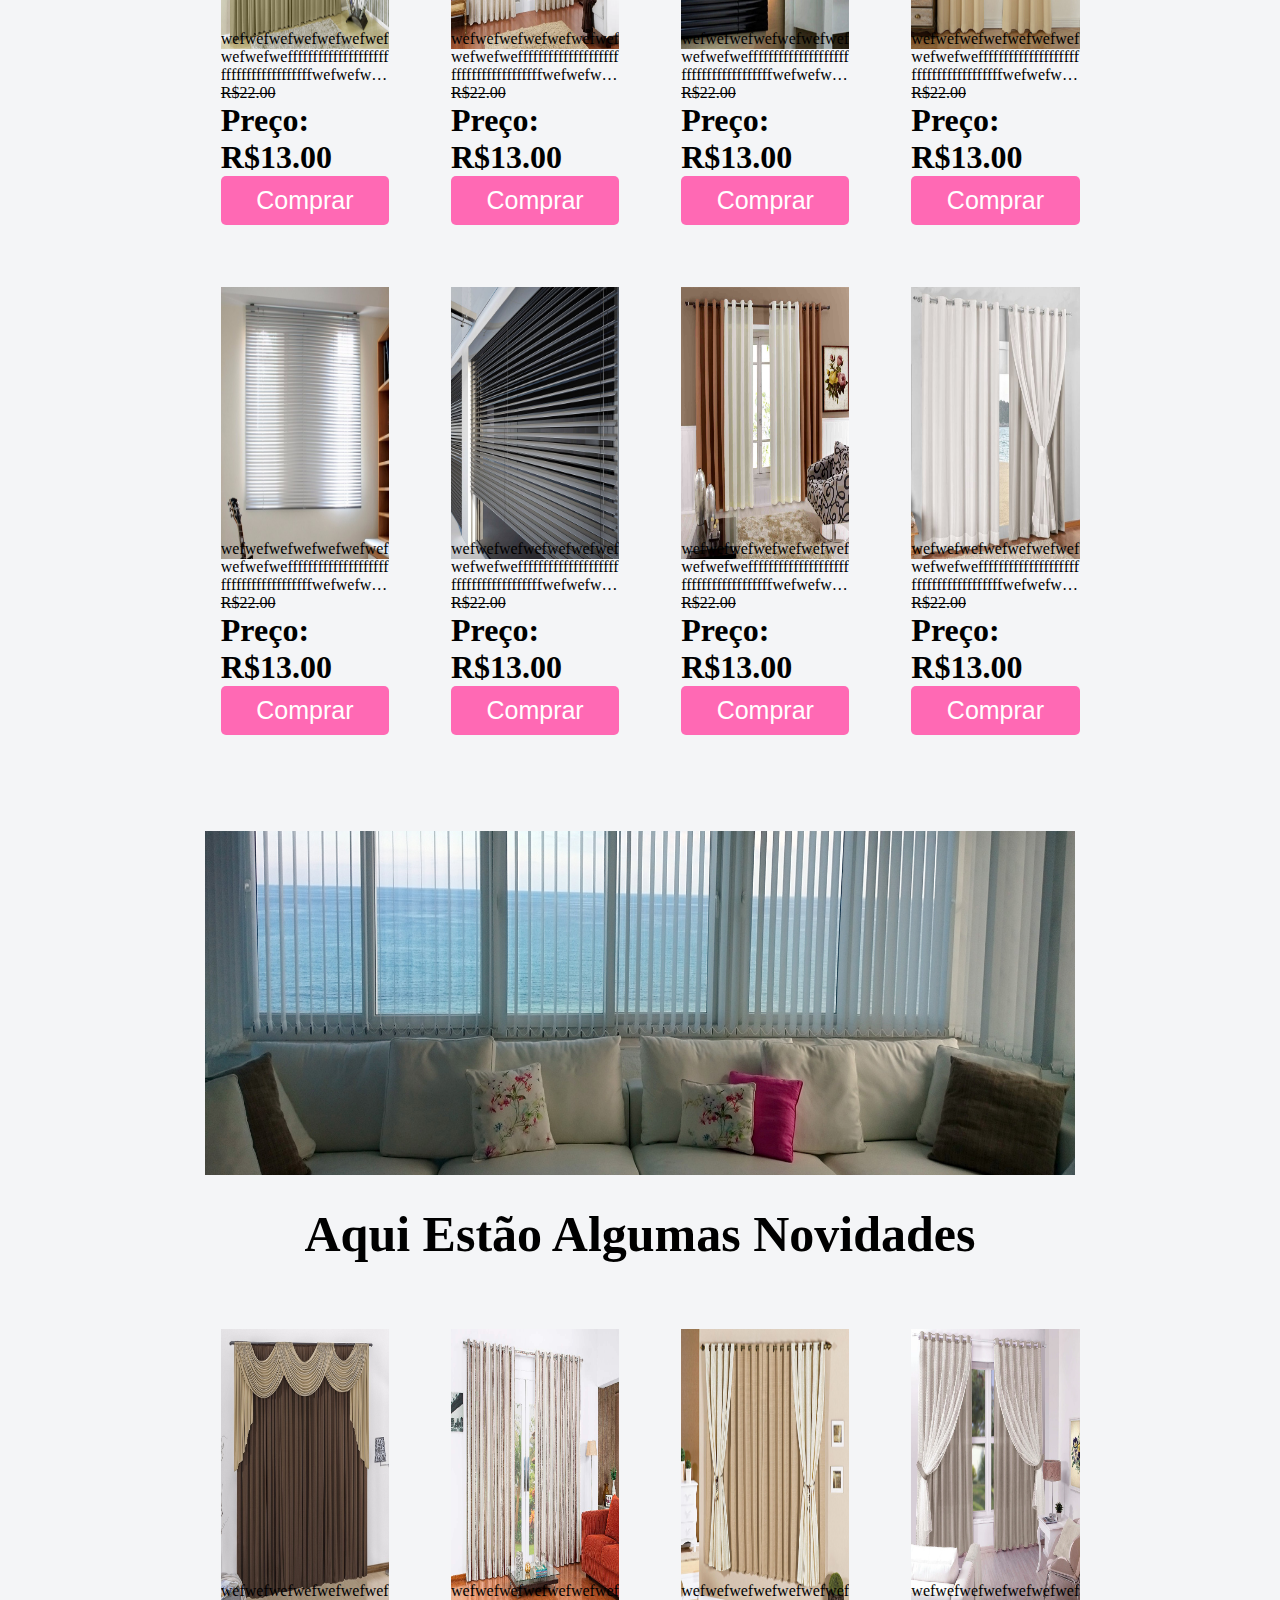
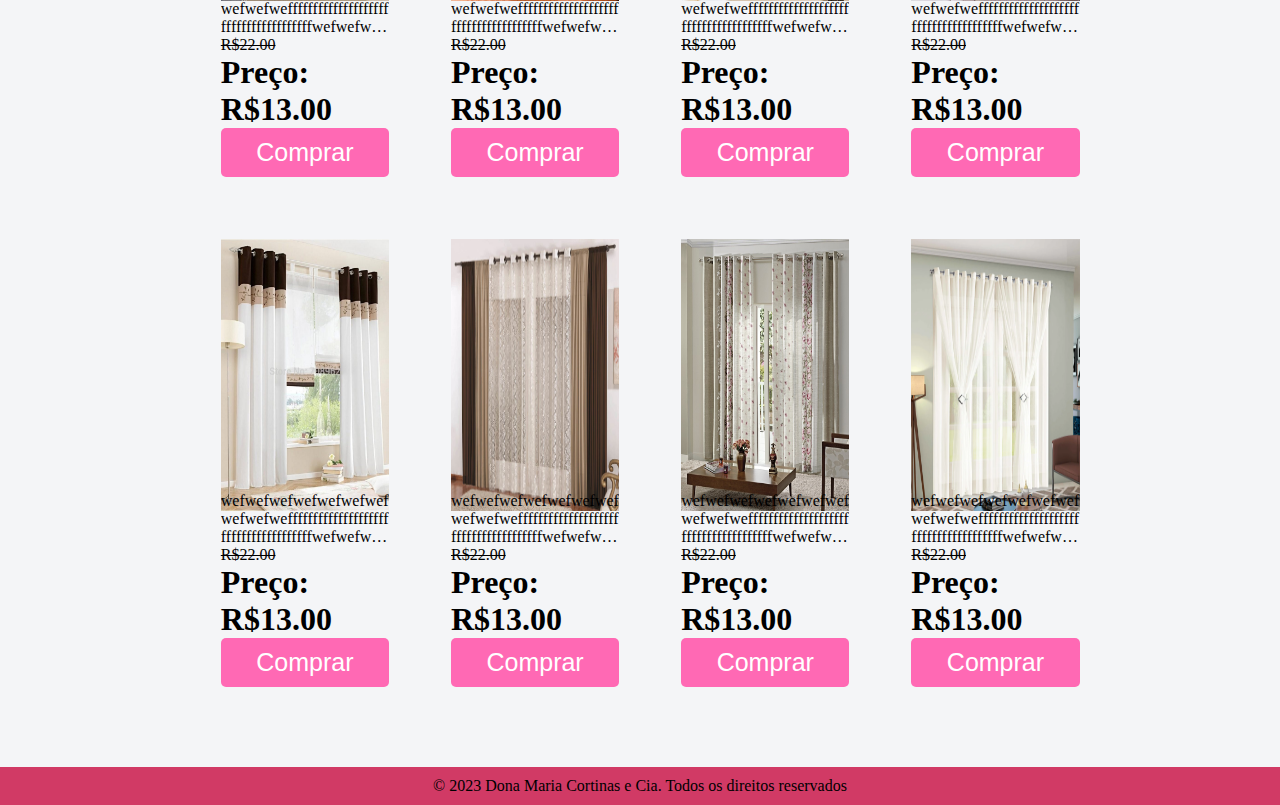
==== commit 7eb88069: "imagens" ====
--- a/index.html
+++ b/index.html
@@ -60,7 +60,7 @@
 
             <div class="banner-categoria"><!--Banner-->
                 <a href="">
-                    <img src="imagens/cortinas-banner.jpg" alt="banner da categoria">
+                    <img src="imagens/promocao.jpg" alt="banner da categoria">
                 </a>
             </div>
 
@@ -77,61 +77,61 @@
                     </div>
                 </div>
                 <div class="itens">
-                    <div class="itens-img"><a href=""><img src="imagens/cortinas/cortina-blakout.jpg" alt=""></a></div>
-                    <div class="itens-descricao">
-                        <div><p class="texto-limitado">wefwefwefwefwefwefwefwefwefweffffffffffffffffffffffffffffffffffffffwefwefwefwefwefwefwefweffffffffffffffffffffffffffffffffffffffwwwwwwwwwwwwwwwwwwwwwwwwwwwwwwwwwwwwwwwwwwef</p></div>
-                        <p><s>R$22.00</s></p>
-                        <h1>Preço: R$13.00</h1>
-                        <button>Comprar</button>
-                    </div>
-                </div>
-                <div class="itens">
-                    <div class="itens-img"><a href=""><img src="imagens/cortinas/cortina-blakout.jpg" alt=""></a></div>
-                    <div class="itens-descricao">
-                        <div><p class="texto-limitado">wefwefwefwefwefwefwefwefwefweffffffffffffffffffffffffffffffffffffffwefwefwefwefwefwefwefweffffffffffffffffffffffffffffffffffffffwwwwwwwwwwwwwwwwwwwwwwwwwwwwwwwwwwwwwwwwwwef</p></div>
-                        <p><s>R$22.00</s></p>
-                        <h1>Preço: R$13.00</h1>
-                        <button>Comprar</button>
-                    </div>
-                </div>
-                <div class="itens">
-                    <div class="itens-img"><a href=""><img src="imagens/cortinas/cortina-blakout.jpg" alt=""></a></div>
-                    <div class="itens-descricao">
-                        <div><p class="texto-limitado">wefwefwefwefwefwefwefwefwefweffffffffffffffffffffffffffffffffffffffwefwefwefwefwefwefwefweffffffffffffffffffffffffffffffffffffffwwwwwwwwwwwwwwwwwwwwwwwwwwwwwwwwwwwwwwwwwwef</p></div>
-                        <p><s>R$22.00</s></p>
-                        <h1>Preço: R$13.00</h1>
-                        <button>Comprar</button>
-                    </div>
-                </div>
-                <div class="itens">
-                    <div class="itens-img"><a href=""><img src="imagens/cortinas/cortina-blakout.jpg" alt=""></a></div>
-                    <div class="itens-descricao">
-                        <div><p class="texto-limitado">wefwefwefwefwefwefwefwefwefweffffffffffffffffffffffffffffffffffffffwefwefwefwefwefwefwefweffffffffffffffffffffffffffffffffffffffwwwwwwwwwwwwwwwwwwwwwwwwwwwwwwwwwwwwwwwwwwef</p></div>
-                        <p><s>R$22.00</s></p>
-                        <h1>Preço: R$13.00</h1>
-                        <button>Comprar</button>
-                    </div>
-                </div>
-                <div class="itens">
-                    <div class="itens-img"><a href=""><img src="imagens/cortinas/cortina-blakout.jpg" alt=""></a></div>
-                    <div class="itens-descricao">
-                        <div><p class="texto-limitado">wefwefwefwefwefwefwefwefwefweffffffffffffffffffffffffffffffffffffffwefwefwefwefwefwefwefweffffffffffffffffffffffffffffffffffffffwwwwwwwwwwwwwwwwwwwwwwwwwwwwwwwwwwwwwwwwwwef</p></div>
-                        <p><s>R$22.00</s></p>
-                        <h1>Preço: R$13.00</h1>
-                        <button>Comprar</button>
-                    </div>
-                </div>
-                <div class="itens">
-                    <div class="itens-img"><a href=""><img src="imagens/cortinas/cortina-blakout.jpg" alt=""></a></div>
-                    <div class="itens-descricao">
-                        <div><p class="texto-limitado">wefwefwefwefwefwefwefwefwefweffffffffffffffffffffffffffffffffffffffwefwefwefwefwefwefwefweffffffffffffffffffffffffffffffffffffffwwwwwwwwwwwwwwwwwwwwwwwwwwwwwwwwwwwwwwwwwwef</p></div>
-                        <p><s>R$22.00</s></p>
-                        <h1>Preço: R$13.00</h1>
-                        <button>Comprar</button>
-                    </div>
-                </div>
-                <div class="itens">
-                    <div class="itens-img"><a href=""><img src="imagens/cortinas/cortina-blakout.jpg" alt=""></a></div>
+                    <div class="itens-img"><a href=""><img src="imagens/cortinas/2.jpg" alt=""></a></div>
+                    <div class="itens-descricao">
+                        <div><p class="texto-limitado">wefwefwefwefwefwefwefwefwefweffffffffffffffffffffffffffffffffffffffwefwefwefwefwefwefwefweffffffffffffffffffffffffffffffffffffffwwwwwwwwwwwwwwwwwwwwwwwwwwwwwwwwwwwwwwwwwwef</p></div>
+                        <p><s>R$22.00</s></p>
+                        <h1>Preço: R$13.00</h1>
+                        <button>Comprar</button>
+                    </div>
+                </div>
+                <div class="itens">
+                    <div class="itens-img"><a href=""><img src="imagens/cortinas/3.jpg" alt=""></a></div>
+                    <div class="itens-descricao">
+                        <div><p class="texto-limitado">wefwefwefwefwefwefwefwefwefweffffffffffffffffffffffffffffffffffffffwefwefwefwefwefwefwefweffffffffffffffffffffffffffffffffffffffwwwwwwwwwwwwwwwwwwwwwwwwwwwwwwwwwwwwwwwwwwef</p></div>
+                        <p><s>R$22.00</s></p>
+                        <h1>Preço: R$13.00</h1>
+                        <button>Comprar</button>
+                    </div>
+                </div>
+                <div class="itens">
+                    <div class="itens-img"><a href=""><img src="imagens/cortinas/4.jpeg" alt=""></a></div>
+                    <div class="itens-descricao">
+                        <div><p class="texto-limitado">wefwefwefwefwefwefwefwefwefweffffffffffffffffffffffffffffffffffffffwefwefwefwefwefwefwefweffffffffffffffffffffffffffffffffffffffwwwwwwwwwwwwwwwwwwwwwwwwwwwwwwwwwwwwwwwwwwef</p></div>
+                        <p><s>R$22.00</s></p>
+                        <h1>Preço: R$13.00</h1>
+                        <button>Comprar</button>
+                    </div>
+                </div>
+                <div class="itens">
+                    <div class="itens-img"><a href=""><img src="imagens/persianas/1.jpg" alt=""></a></div>
+                    <div class="itens-descricao">
+                        <div><p class="texto-limitado">wefwefwefwefwefwefwefwefwefweffffffffffffffffffffffffffffffffffffffwefwefwefwefwefwefwefweffffffffffffffffffffffffffffffffffffffwwwwwwwwwwwwwwwwwwwwwwwwwwwwwwwwwwwwwwwwwwef</p></div>
+                        <p><s>R$22.00</s></p>
+                        <h1>Preço: R$13.00</h1>
+                        <button>Comprar</button>
+                    </div>
+                </div>
+                <div class="itens">
+                    <div class="itens-img"><a href=""><img src="imagens/persianas/2.jpg" alt=""></a></div>
+                    <div class="itens-descricao">
+                        <div><p class="texto-limitado">wefwefwefwefwefwefwefwefwefweffffffffffffffffffffffffffffffffffffffwefwefwefwefwefwefwefweffffffffffffffffffffffffffffffffffffffwwwwwwwwwwwwwwwwwwwwwwwwwwwwwwwwwwwwwwwwwwef</p></div>
+                        <p><s>R$22.00</s></p>
+                        <h1>Preço: R$13.00</h1>
+                        <button>Comprar</button>
+                    </div>
+                </div>
+                <div class="itens">
+                    <div class="itens-img"><a href=""><img src="imagens/divisoria hospitalar/1.jpg" alt=""></a></div>
+                    <div class="itens-descricao">
+                        <div><p class="texto-limitado">wefwefwefwefwefwefwefwefwefweffffffffffffffffffffffffffffffffffffffwefwefwefwefwefwefwefweffffffffffffffffffffffffffffffffffffffwwwwwwwwwwwwwwwwwwwwwwwwwwwwwwwwwwwwwwwwwwef</p></div>
+                        <p><s>R$22.00</s></p>
+                        <h1>Preço: R$13.00</h1>
+                        <button>Comprar</button>
+                    </div>
+                </div>
+                <div class="itens">
+                    <div class="itens-img"><a href=""><img src="imagens/cortinas/5.jpeg" alt=""></a></div>
                     <div class="itens-descricao">
                         <div><p class="texto-limitado">wefwefwefwefwefwefwefwefwefweffffffffffffffffffffffffffffffffffffffwefwefwefwefwefwefwefweffffffffffffffffffffffffffffffffffffffwwwwwwwwwwwwwwwwwwwwwwwwwwwwwwwwwwwwwwwwwwef</p></div>
                         <p><s>R$22.00</s></p>
@@ -155,61 +155,61 @@
             
             <div class="bloco-itens">
                 <div class="itens">
-                    <div class="itens-img"><a href=""><img src="imagens/cortinas/cortina-blakout.jpg" alt=""></a></div>
-                    <div class="itens-descricao">
-                        <div><p class="texto-limitado">wefwefwefwefwefwefwefwefwefweffffffffffffffffffffffffffffffffffffffwefwefwefwefwefwefwefweffffffffffffffffffffffffffffffffffffffwwwwwwwwwwwwwwwwwwwwwwwwwwwwwwwwwwwwwwwwwwef</p></div>
-                        <p><s>R$22.00</s></p>
-                        <h1>Preço: R$13.00</h1>
-                        <button>Comprar</button>
-                    </div>
-                </div>
-                <div class="itens">
-                    <div class="itens-img"><a href=""><img src="imagens/cortinas/cortina-blakout.jpg" alt=""></a></div>
-                    <div class="itens-descricao">
-                        <div><p class="texto-limitado">wefwefwefwefwefwefwefwefwefweffffffffffffffffffffffffffffffffffffffwefwefwefwefwefwefwefweffffffffffffffffffffffffffffffffffffffwwwwwwwwwwwwwwwwwwwwwwwwwwwwwwwwwwwwwwwwwwef</p></div>
-                        <p><s>R$22.00</s></p>
-                        <h1>Preço: R$13.00</h1>
-                        <button>Comprar</button>
-                    </div>
-                </div>
-                <div class="itens">
-                    <div class="itens-img"><a href=""><img src="imagens/cortinas/cortina-blakout.jpg" alt=""></a></div>
-                    <div class="itens-descricao">
-                        <div><p class="texto-limitado">wefwefwefwefwefwefwefwefwefweffffffffffffffffffffffffffffffffffffffwefwefwefwefwefwefwefweffffffffffffffffffffffffffffffffffffffwwwwwwwwwwwwwwwwwwwwwwwwwwwwwwwwwwwwwwwwwwef</p></div>
-                        <p><s>R$22.00</s></p>
-                        <h1>Preço: R$13.00</h1>
-                        <button>Comprar</button>
-                    </div>
-                </div>
-                <div class="itens">
-                    <div class="itens-img"><a href=""><img src="imagens/cortinas/cortina-blakout.jpg" alt=""></a></div>
-                    <div class="itens-descricao">
-                        <div><p class="texto-limitado">wefwefwefwefwefwefwefwefwefweffffffffffffffffffffffffffffffffffffffwefwefwefwefwefwefwefweffffffffffffffffffffffffffffffffffffffwwwwwwwwwwwwwwwwwwwwwwwwwwwwwwwwwwwwwwwwwwef</p></div>
-                        <p><s>R$22.00</s></p>
-                        <h1>Preço: R$13.00</h1>
-                        <button>Comprar</button>
-                    </div>
-                </div>
-                <div class="itens">
-                    <div class="itens-img"><a href=""><img src="imagens/cortinas/cortina-blakout.jpg" alt=""></a></div>
-                    <div class="itens-descricao">
-                        <div><p class="texto-limitado">wefwefwefwefwefwefwefwefwefweffffffffffffffffffffffffffffffffffffffwefwefwefwefwefwefwefweffffffffffffffffffffffffffffffffffffffwwwwwwwwwwwwwwwwwwwwwwwwwwwwwwwwwwwwwwwwwwef</p></div>
-                        <p><s>R$22.00</s></p>
-                        <h1>Preço: R$13.00</h1>
-                        <button>Comprar</button>
-                    </div>
-                </div>
-                <div class="itens">
-                    <div class="itens-img"><a href=""><img src="imagens/cortinas/cortina-blakout.jpg" alt=""></a></div>
-                    <div class="itens-descricao">
-                        <div><p class="texto-limitado">wefwefwefwefwefwefwefwefwefweffffffffffffffffffffffffffffffffffffffwefwefwefwefwefwefwefweffffffffffffffffffffffffffffffffffffffwwwwwwwwwwwwwwwwwwwwwwwwwwwwwwwwwwwwwwwwwwef</p></div>
-                        <p><s>R$22.00</s></p>
-                        <h1>Preço: R$13.00</h1>
-                        <button>Comprar</button>
-                    </div>
-                </div>
-                <div class="itens">
-                    <div class="itens-img"><a href=""><img src="imagens/cortinas/cortina-blakout.jpg" alt=""></a></div>
+                    <div class="itens-img"><a href=""><img src="imagens/cortinas/6.jpg" alt=""></a></div>
+                    <div class="itens-descricao">
+                        <div><p class="texto-limitado">wefwefwefwefwefwefwefwefwefweffffffffffffffffffffffffffffffffffffffwefwefwefwefwefwefwefweffffffffffffffffffffffffffffffffffffffwwwwwwwwwwwwwwwwwwwwwwwwwwwwwwwwwwwwwwwwwwef</p></div>
+                        <p><s>R$22.00</s></p>
+                        <h1>Preço: R$13.00</h1>
+                        <button>Comprar</button>
+                    </div>
+                </div>
+                <div class="itens">
+                    <div class="itens-img"><a href=""><img src="imagens/cortinas/8.webp" alt=""></a></div>
+                    <div class="itens-descricao">
+                        <div><p class="texto-limitado">wefwefwefwefwefwefwefwefwefweffffffffffffffffffffffffffffffffffffffwefwefwefwefwefwefwefweffffffffffffffffffffffffffffffffffffffwwwwwwwwwwwwwwwwwwwwwwwwwwwwwwwwwwwwwwwwwwef</p></div>
+                        <p><s>R$22.00</s></p>
+                        <h1>Preço: R$13.00</h1>
+                        <button>Comprar</button>
+                    </div>
+                </div>
+                <div class="itens">
+                    <div class="itens-img"><a href=""><img src="imagens/persianas/6.jpg" alt=""></a></div>
+                    <div class="itens-descricao">
+                        <div><p class="texto-limitado">wefwefwefwefwefwefwefwefwefweffffffffffffffffffffffffffffffffffffffwefwefwefwefwefwefwefweffffffffffffffffffffffffffffffffffffffwwwwwwwwwwwwwwwwwwwwwwwwwwwwwwwwwwwwwwwwwwef</p></div>
+                        <p><s>R$22.00</s></p>
+                        <h1>Preço: R$13.00</h1>
+                        <button>Comprar</button>
+                    </div>
+                </div>
+                <div class="itens">
+                    <div class="itens-img"><a href=""><img src="imagens/cortinas/2.jpg" alt=""></a></div>
+                    <div class="itens-descricao">
+                        <div><p class="texto-limitado">wefwefwefwefwefwefwefwefwefweffffffffffffffffffffffffffffffffffffffwefwefwefwefwefwefwefweffffffffffffffffffffffffffffffffffffffwwwwwwwwwwwwwwwwwwwwwwwwwwwwwwwwwwwwwwwwwwef</p></div>
+                        <p><s>R$22.00</s></p>
+                        <h1>Preço: R$13.00</h1>
+                        <button>Comprar</button>
+                    </div>
+                </div>
+                <div class="itens">
+                    <div class="itens-img"><a href=""><img src="imagens/persianas/7.jpg" alt=""></a></div>
+                    <div class="itens-descricao">
+                        <div><p class="texto-limitado">wefwefwefwefwefwefwefwefwefweffffffffffffffffffffffffffffffffffffffwefwefwefwefwefwefwefweffffffffffffffffffffffffffffffffffffffwwwwwwwwwwwwwwwwwwwwwwwwwwwwwwwwwwwwwwwwwwef</p></div>
+                        <p><s>R$22.00</s></p>
+                        <h1>Preço: R$13.00</h1>
+                        <button>Comprar</button>
+                    </div>
+                </div>
+                <div class="itens">
+                    <div class="itens-img"><a href=""><img src="imagens/persianas/1.jpg" alt=""></a></div>
+                    <div class="itens-descricao">
+                        <div><p class="texto-limitado">wefwefwefwefwefwefwefwefwefweffffffffffffffffffffffffffffffffffffffwefwefwefwefwefwefwefweffffffffffffffffffffffffffffffffffffffwwwwwwwwwwwwwwwwwwwwwwwwwwwwwwwwwwwwwwwwwwef</p></div>
+                        <p><s>R$22.00</s></p>
+                        <h1>Preço: R$13.00</h1>
+                        <button>Comprar</button>
+                    </div>
+                </div>
+                <div class="itens">
+                    <div class="itens-img"><a href=""><img src="imagens/cortinas/3.jpg" alt=""></a></div>
                     <div class="itens-descricao">
                         <div><p class="texto-limitado">wefwefwefwefwefwefwefwefwefweffffffffffffffffffffffffffffffffffffffwefwefwefwefwefwefwefweffffffffffffffffffffffffffffffffffffffwwwwwwwwwwwwwwwwwwwwwwwwwwwwwwwwwwwwwwwwwwef</p></div>
                         <p><s>R$22.00</s></p>
@@ -242,70 +242,70 @@
             
             <div class="bloco-itens">
                 <div class="itens">
-                    <div class="itens-img"><a href=""><img src="imagens/cortinas/cortina-blakout.jpg" alt=""></a></div>
-                    <div class="itens-descricao">
-                        <div><p class="texto-limitado">wefwefwefwefwefwefwefwefwefweffffffffffffffffffffffffffffffffffffffwefwefwefwefwefwefwefweffffffffffffffffffffffffffffffffffffffwwwwwwwwwwwwwwwwwwwwwwwwwwwwwwwwwwwwwwwwwwef</p></div>
-                        <p><s>R$22.00</s></p>
-                        <h1>Preço: R$13.00</h1>
-                        <button>Comprar</button>
-                    </div>
-                </div>
-                <div class="itens">
-                    <div class="itens-img"><a href=""><img src="imagens/cortinas/cortina-blakout.jpg" alt=""></a></div>
-                    <div class="itens-descricao">
-                        <div><p class="texto-limitado">wefwefwefwefwefwefwefwefwefweffffffffffffffffffffffffffffffffffffffwefwefwefwefwefwefwefweffffffffffffffffffffffffffffffffffffffwwwwwwwwwwwwwwwwwwwwwwwwwwwwwwwwwwwwwwwwwwef</p></div>
-                        <p><s>R$22.00</s></p>
-                        <h1>Preço: R$13.00</h1>
-                        <button>Comprar</button>
-                    </div>
-                </div>
-                <div class="itens">
-                    <div class="itens-img"><a href=""><img src="imagens/cortinas/cortina-blakout.jpg" alt=""></a></div>
-                    <div class="itens-descricao">
-                        <div><p class="texto-limitado">wefwefwefwefwefwefwefwefwefweffffffffffffffffffffffffffffffffffffffwefwefwefwefwefwefwefweffffffffffffffffffffffffffffffffffffffwwwwwwwwwwwwwwwwwwwwwwwwwwwwwwwwwwwwwwwwwwef</p></div>
-                        <p><s>R$22.00</s></p>
-                        <h1>Preço: R$13.00</h1>
-                        <button>Comprar</button>
-                    </div>
-                </div>
-                <div class="itens">
-                    <div class="itens-img"><a href=""><img src="imagens/cortinas/cortina-blakout.jpg" alt=""></a></div>
-                    <div class="itens-descricao">
-                        <div><p class="texto-limitado">wefwefwefwefwefwefwefwefwefweffffffffffffffffffffffffffffffffffffffwefwefwefwefwefwefwefweffffffffffffffffffffffffffffffffffffffwwwwwwwwwwwwwwwwwwwwwwwwwwwwwwwwwwwwwwwwwwef</p></div>
-                        <p><s>R$22.00</s></p>
-                        <h1>Preço: R$13.00</h1>
-                        <button>Comprar</button>
-                    </div>
-                </div>
-                <div class="itens">
-                    <div class="itens-img"><a href=""><img src="imagens/cortinas/cortina-blakout.jpg" alt=""></a></div>
-                    <div class="itens-descricao">
-                        <div><p class="texto-limitado">wefwefwefwefwefwefwefwefwefweffffffffffffffffffffffffffffffffffffffwefwefwefwefwefwefwefweffffffffffffffffffffffffffffffffffffffwwwwwwwwwwwwwwwwwwwwwwwwwwwwwwwwwwwwwwwwwwef</p></div>
-                        <p><s>R$22.00</s></p>
-                        <h1>Preço: R$13.00</h1>
-                        <button>Comprar</button>
-                    </div>
-                </div>
-                <div class="itens">
-                    <div class="itens-img"><a href=""><img src="imagens/cortinas/cortina-blakout.jpg" alt=""></a></div>
-                    <div class="itens-descricao">
-                        <div><p class="texto-limitado">wefwefwefwefwefwefwefwefwefweffffffffffffffffffffffffffffffffffffffwefwefwefwefwefwefwefweffffffffffffffffffffffffffffffffffffffwwwwwwwwwwwwwwwwwwwwwwwwwwwwwwwwwwwwwwwwwwef</p></div>
-                        <p><s>R$22.00</s></p>
-                        <h1>Preço: R$13.00</h1>
-                        <button>Comprar</button>
-                    </div>
-                </div>
-                <div class="itens">
-                    <div class="itens-img"><a href=""><img src="imagens/cortinas/cortina-blakout.jpg" alt=""></a></div>
-                    <div class="itens-descricao">
-                        <div><p class="texto-limitado">wefwefwefwefwefwefwefwefwefweffffffffffffffffffffffffffffffffffffffwefwefwefwefwefwefwefweffffffffffffffffffffffffffffffffffffffwwwwwwwwwwwwwwwwwwwwwwwwwwwwwwwwwwwwwwwwwwef</p></div>
-                        <p><s>R$22.00</s></p>
-                        <h1>Preço: R$13.00</h1>
-                        <button>Comprar</button>
-                    </div>
-                </div>
-                <div class="itens">
-                    <div class="itens-img"><a href=""><img src="imagens/cortinas/cortina-blakout.jpg" alt=""></a></div>
+                    <div class="itens-img"><a href=""><img src="imagens/novidades/1.jpg" alt=""></a></div>
+                    <div class="itens-descricao">
+                        <div><p class="texto-limitado">wefwefwefwefwefwefwefwefwefweffffffffffffffffffffffffffffffffffffffwefwefwefwefwefwefwefweffffffffffffffffffffffffffffffffffffffwwwwwwwwwwwwwwwwwwwwwwwwwwwwwwwwwwwwwwwwwwef</p></div>
+                        <p><s>R$22.00</s></p>
+                        <h1>Preço: R$13.00</h1>
+                        <button>Comprar</button>
+                    </div>
+                </div>
+                <div class="itens">
+                    <div class="itens-img"><a href=""><img src="imagens/novidades/2.jpg" alt=""></a></div>
+                    <div class="itens-descricao">
+                        <div><p class="texto-limitado">wefwefwefwefwefwefwefwefwefweffffffffffffffffffffffffffffffffffffffwefwefwefwefwefwefwefweffffffffffffffffffffffffffffffffffffffwwwwwwwwwwwwwwwwwwwwwwwwwwwwwwwwwwwwwwwwwwef</p></div>
+                        <p><s>R$22.00</s></p>
+                        <h1>Preço: R$13.00</h1>
+                        <button>Comprar</button>
+                    </div>
+                </div>
+                <div class="itens">
+                    <div class="itens-img"><a href=""><img src="imagens/novidades/3.jpeg" alt=""></a></div>
+                    <div class="itens-descricao">
+                        <div><p class="texto-limitado">wefwefwefwefwefwefwefwefwefweffffffffffffffffffffffffffffffffffffffwefwefwefwefwefwefwefweffffffffffffffffffffffffffffffffffffffwwwwwwwwwwwwwwwwwwwwwwwwwwwwwwwwwwwwwwwwwwef</p></div>
+                        <p><s>R$22.00</s></p>
+                        <h1>Preço: R$13.00</h1>
+                        <button>Comprar</button>
+                    </div>
+                </div>
+                <div class="itens">
+                    <div class="itens-img"><a href=""><img src="imagens/novidades/4.webp" alt=""></a></div>
+                    <div class="itens-descricao">
+                        <div><p class="texto-limitado">wefwefwefwefwefwefwefwefwefweffffffffffffffffffffffffffffffffffffffwefwefwefwefwefwefwefweffffffffffffffffffffffffffffffffffffffwwwwwwwwwwwwwwwwwwwwwwwwwwwwwwwwwwwwwwwwwwef</p></div>
+                        <p><s>R$22.00</s></p>
+                        <h1>Preço: R$13.00</h1>
+                        <button>Comprar</button>
+                    </div>
+                </div>
+                <div class="itens">
+                    <div class="itens-img"><a href=""><img src="imagens/novidades/5.jpeg" alt=""></a></div>
+                    <div class="itens-descricao">
+                        <div><p class="texto-limitado">wefwefwefwefwefwefwefwefwefweffffffffffffffffffffffffffffffffffffffwefwefwefwefwefwefwefweffffffffffffffffffffffffffffffffffffffwwwwwwwwwwwwwwwwwwwwwwwwwwwwwwwwwwwwwwwwwwef</p></div>
+                        <p><s>R$22.00</s></p>
+                        <h1>Preço: R$13.00</h1>
+                        <button>Comprar</button>
+                    </div>
+                </div>
+                <div class="itens">
+                    <div class="itens-img"><a href=""><img src="imagens/novidades/6.jpg" alt=""></a></div>
+                    <div class="itens-descricao">
+                        <div><p class="texto-limitado">wefwefwefwefwefwefwefwefwefweffffffffffffffffffffffffffffffffffffffwefwefwefwefwefwefwefweffffffffffffffffffffffffffffffffffffffwwwwwwwwwwwwwwwwwwwwwwwwwwwwwwwwwwwwwwwwwwef</p></div>
+                        <p><s>R$22.00</s></p>
+                        <h1>Preço: R$13.00</h1>
+                        <button>Comprar</button>
+                    </div>
+                </div>
+                <div class="itens">
+                    <div class="itens-img"><a href=""><img src="imagens/novidades/7.jpg" alt=""></a></div>
+                    <div class="itens-descricao">
+                        <div><p class="texto-limitado">wefwefwefwefwefwefwefwefwefweffffffffffffffffffffffffffffffffffffffwefwefwefwefwefwefwefweffffffffffffffffffffffffffffffffffffffwwwwwwwwwwwwwwwwwwwwwwwwwwwwwwwwwwwwwwwwwwef</p></div>
+                        <p><s>R$22.00</s></p>
+                        <h1>Preço: R$13.00</h1>
+                        <button>Comprar</button>
+                    </div>
+                </div>
+                <div class="itens">
+                    <div class="itens-img"><a href=""><img src="imagens/novidades/8.webp" alt=""></a></div>
                     <div class="itens-descricao">
                         <div><p class="texto-limitado">wefwefwefwefwefwefwefwefwefweffffffffffffffffffffffffffffffffffffffwefwefwefwefwefwefwefweffffffffffffffffffffffffffffffffffffffwwwwwwwwwwwwwwwwwwwwwwwwwwwwwwwwwwwwwwwwwwef</p></div>
                         <p><s>R$22.00</s></p>
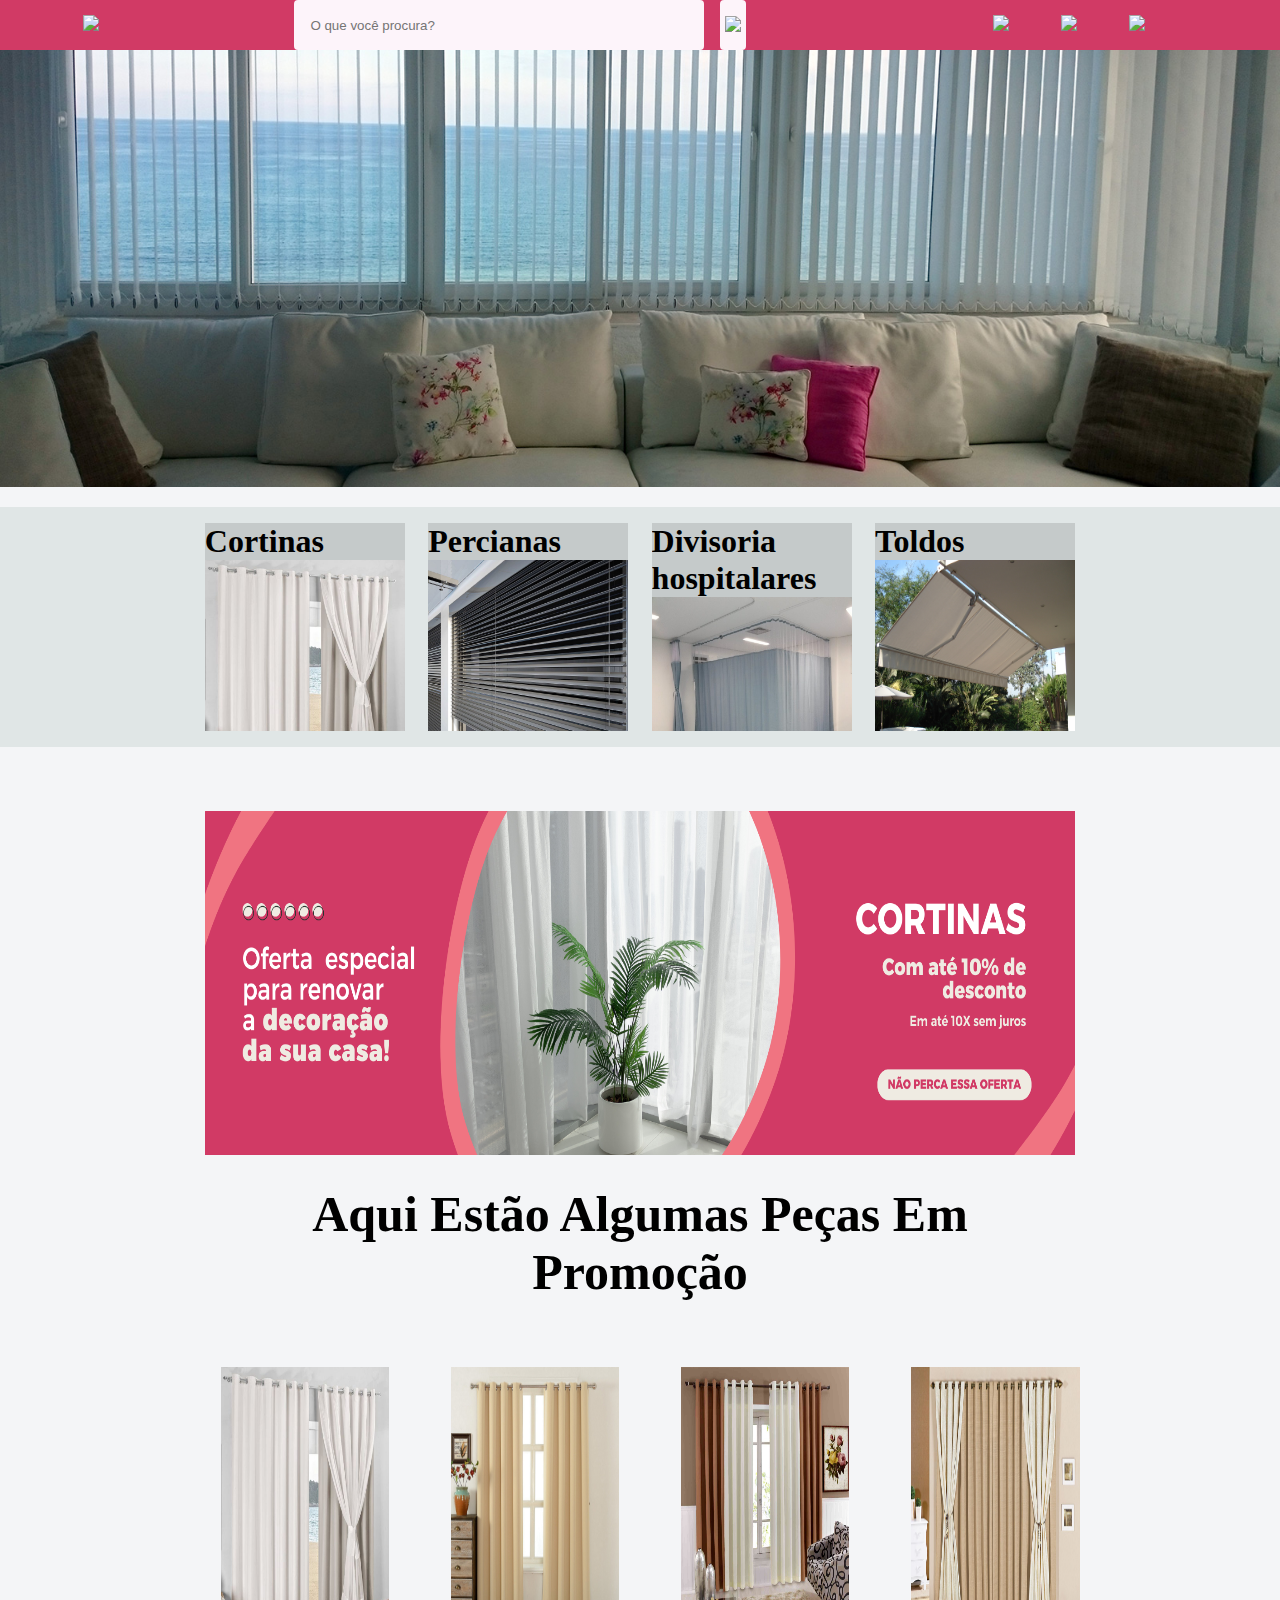
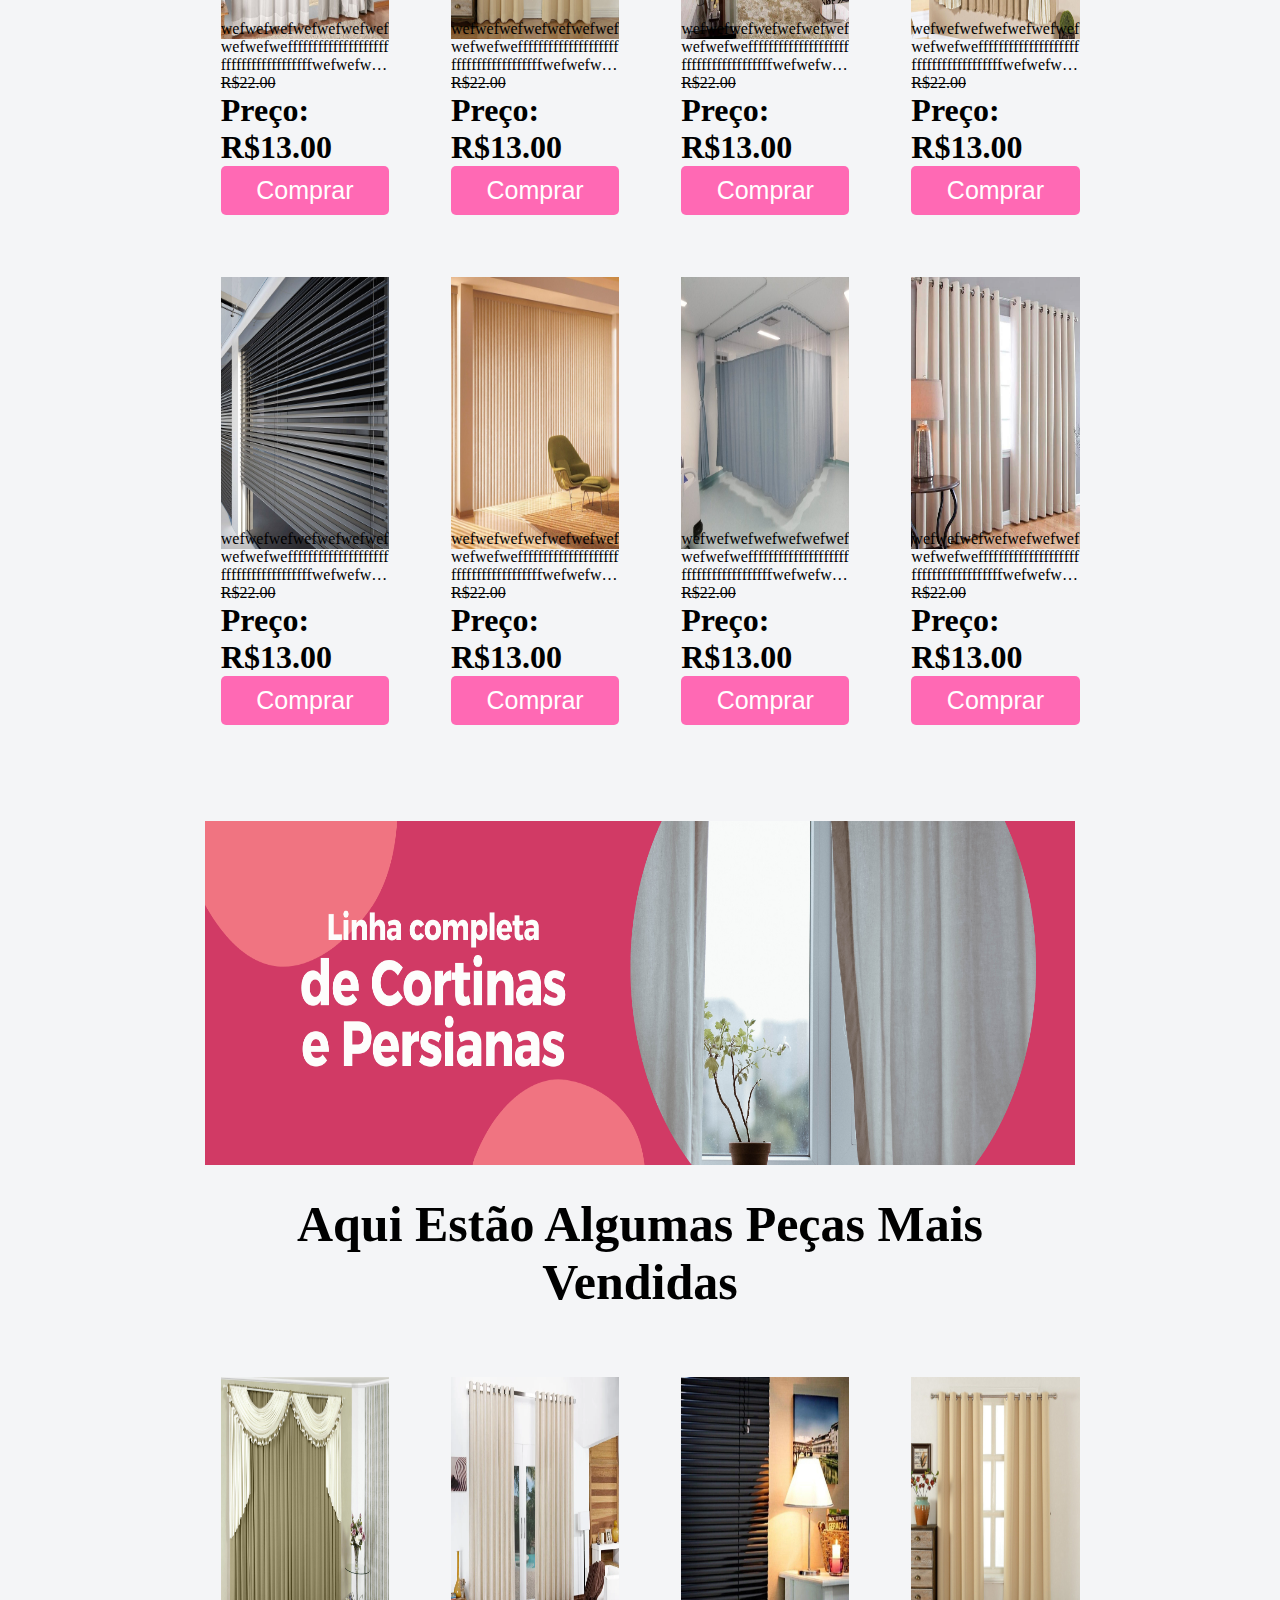
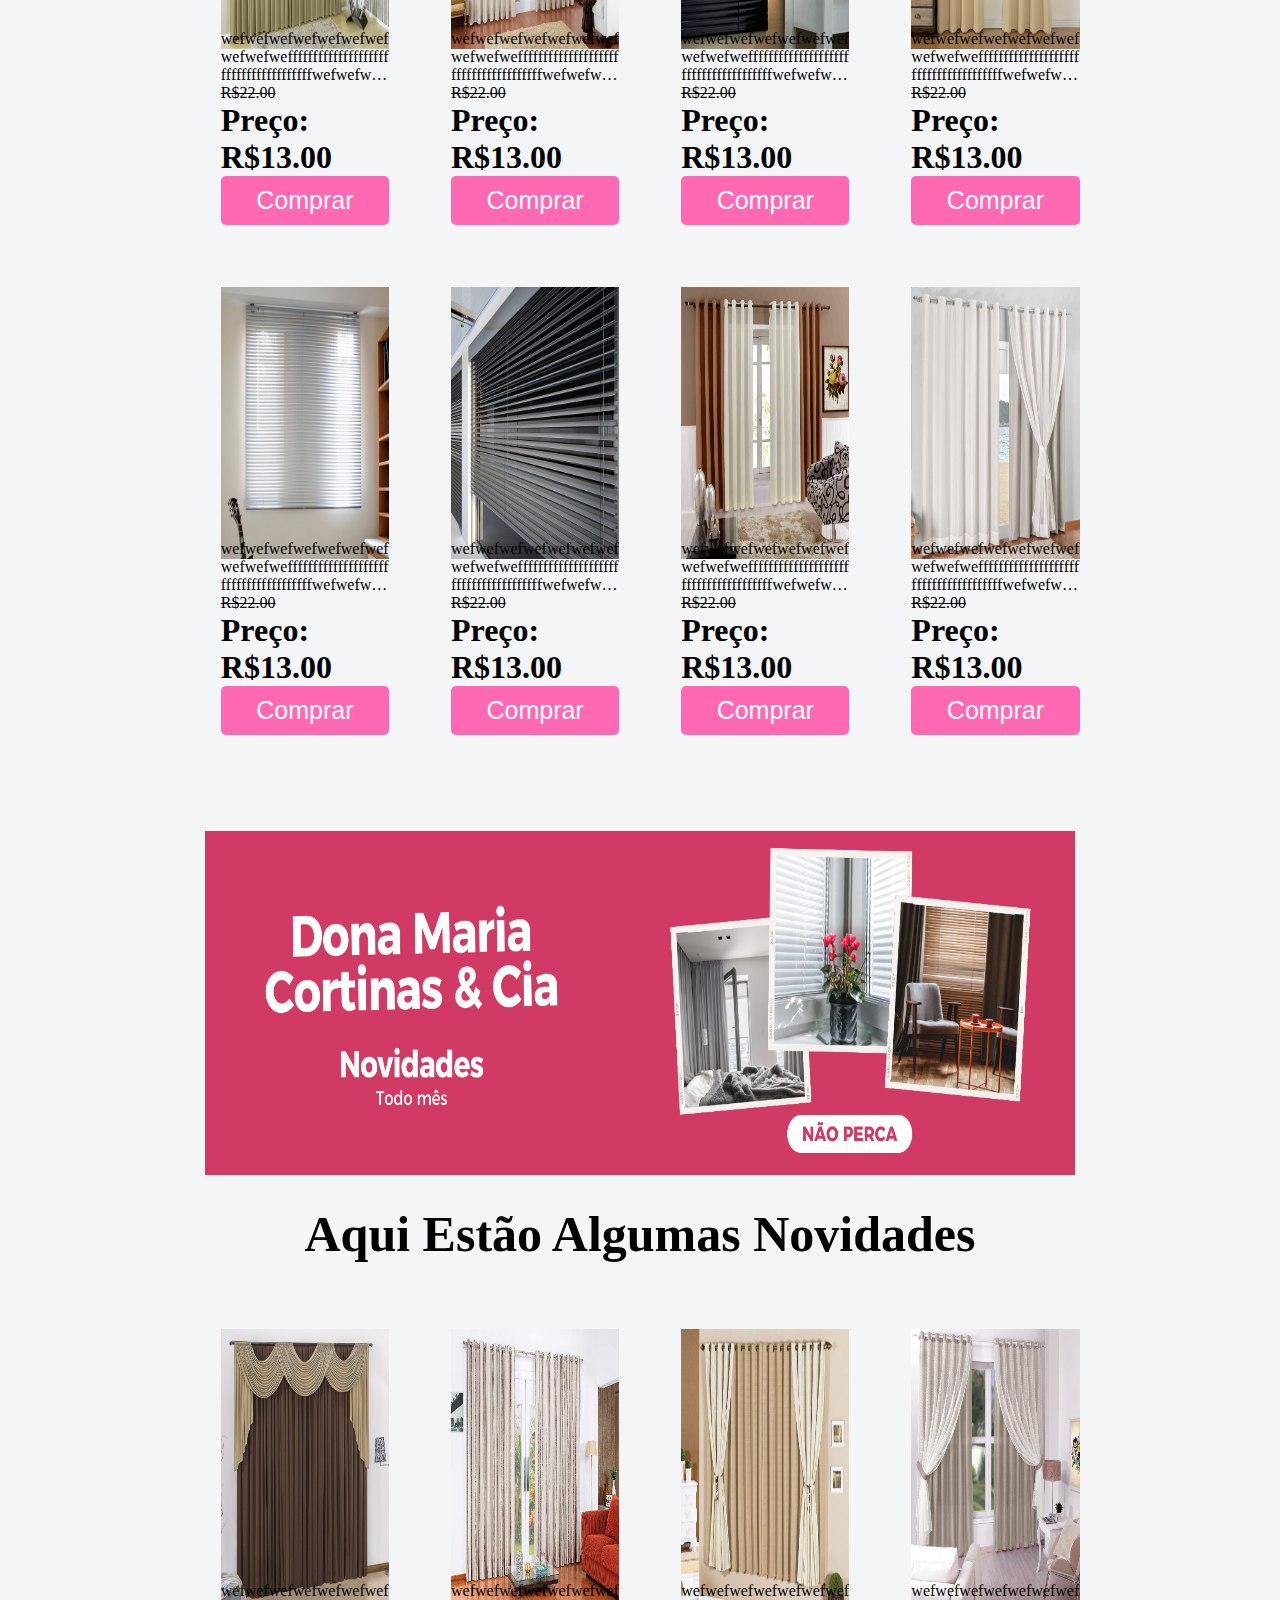
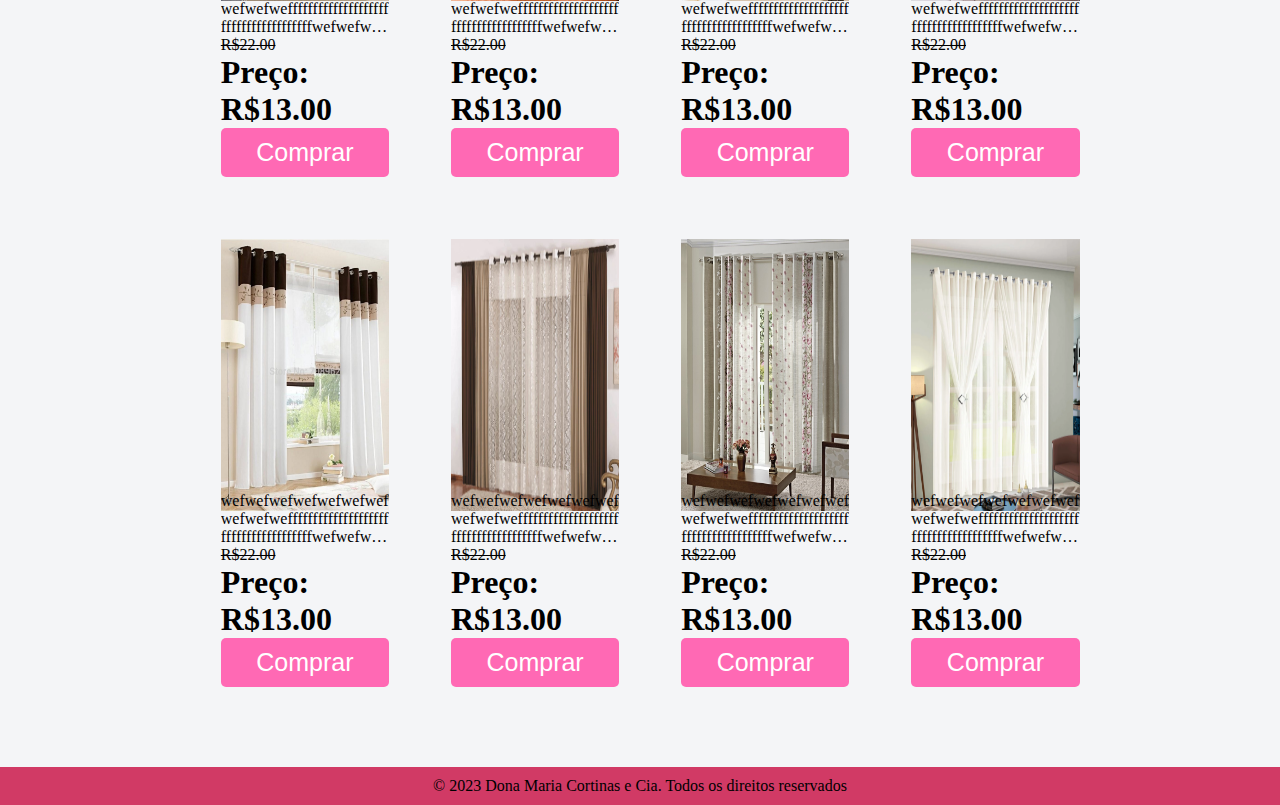
==== commit a3d43751: "finalizando o main" ====
--- a/index.html
+++ b/index.html
@@ -25,7 +25,7 @@
 
         <div id="menu-topo">
             <ul>
-                <li><a href=""><img src="imagens/entrar.png"></a></li>
+                <li><a href="/login.html"><img src="imagens/entrar.png"></a></li>
                 <li><a href=""><img src="imagens/favoritos.png"></a></li>
                 <li><a href=""><img src="imagens/carrinho.png"></a></li>
             </ul>
@@ -43,16 +43,20 @@
 
         <section class="categorias"><!--Categorias-->
             <div class="cat">
-                <div><a><img src="imagens/cortinas/cortina-blakout.jpg" alt=""></a></div>
+                <h1>Cortinas</h1>
+                <div><a><img src="imagens/cortinas/1.jpg" alt=""></a></div>
             </div>
             <div class="cat">
-                <div><a><img src="imagens/cortinas/cortina-blakout.jpg" alt=""></a></div>
+                <h1>Percianas</h1>
+                <div><a><img src="imagens/persianas/1.jpg" alt=""></a></div>
             </div>
             <div class="cat">
-                <div><a><img src="imagens/cortinas/cortina-blakout.jpg" alt=""></a></div>
+                <h1>Divisoria hospitalares</h1>
+                <div><a><img src="imagens/divisorias hospitalares/1.jpg" alt=""></a></div>
             </div>
             <div class="cat">
-                <div><a><img src="imagens/cortinas/cortina-blakout.jpg" alt=""></a></div>
+                <h1>Toldos</h1>
+                <div><a><img src="imagens/toldos/1.jpg" alt=""></a></div>
             </div>
         </section>
 
@@ -60,7 +64,7 @@
 
             <div class="banner-categoria"><!--Banner-->
                 <a href="">
-                    <img src="imagens/promocao.jpg" alt="banner da categoria">
+                    <img src="imagens/banner-promocao.png" alt="banner da categoria">
                 </a>
             </div>
 
@@ -68,7 +72,7 @@
             
             <div class="bloco-itens">
                 <div class="itens">
-                    <div class="itens-img"><a href=""><img src="imagens/cortinas/cortina-blakout.jpg" alt=""></a></div>
+                    <div class="itens-img"><a href=""><img src="imagens/cortinas/1.jpg" alt=""></a></div>
                     <div class="itens-descricao">
                         <div><p class="texto-limitado">wefwefwefwefwefwefwefwefwefweffffffffffffffffffffffffffffffffffffffwefwefwefwefwefwefwefweffffffffffffffffffffffffffffffffffffffwwwwwwwwwwwwwwwwwwwwwwwwwwwwwwwwwwwwwwwwwwef</p></div>
                         <p><s>R$22.00</s></p>
@@ -122,7 +126,7 @@
                     </div>
                 </div>
                 <div class="itens">
-                    <div class="itens-img"><a href=""><img src="imagens/divisoria hospitalar/1.jpg" alt=""></a></div>
+                    <div class="itens-img"><a href=""><img src="imagens/divisorias hospitalares/1.jpg" alt=""></a></div>
                     <div class="itens-descricao">
                         <div><p class="texto-limitado">wefwefwefwefwefwefwefwefwefweffffffffffffffffffffffffffffffffffffffwefwefwefwefwefwefwefweffffffffffffffffffffffffffffffffffffffwwwwwwwwwwwwwwwwwwwwwwwwwwwwwwwwwwwwwwwwwwef</p></div>
                         <p><s>R$22.00</s></p>
@@ -147,7 +151,7 @@
 
             <div class="banner-categoria"><!--Banner-->
                 <a href="">
-                    <img src="imagens/cortinas-banner.jpg" alt="banner da categoria">
+                    <img src="imagens/banner-mais-vendidas.png" alt="banner da categoria">
                 </a>
             </div>
 
@@ -218,7 +222,7 @@
                     </div>
                 </div>
                 <div class="itens">
-                    <div class="itens-img"><a href=""><img src="imagens/cortinas/cortina-blakout.jpg" alt=""></a></div>
+                    <div class="itens-img"><a href=""><img src="imagens/cortinas/1.jpg" alt=""></a></div>
                     <div class="itens-descricao">
                         <div><p class="texto-limitado">wefwefwefwefwefwefwefwefwefweffffffffffffffffffffffffffffffffffffffwefwefwefwefwefwefwefweffffffffffffffffffffffffffffffffffffffwwwwwwwwwwwwwwwwwwwwwwwwwwwwwwwwwwwwwwwwwwef</p></div>
                         <p><s>R$22.00</s></p>
@@ -234,7 +238,7 @@
 
             <div class="banner-categoria"><!--Banner-->
                 <a href="">
-                    <img src="imagens/cortinas-banner.jpg" alt="banner da categoria">
+                    <img src="imagens/banner-novidade.png" alt="banner da categoria">
                 </a>
             </div>
 
--- a/estilo.css
+++ b/estilo.css
@@ -80,7 +80,7 @@
 .cat{
     width: 23%;
     height: 13rem;
-    background-color: #D13A65;
+    background-color: #c5caca;
     overflow: hidden;
     cursor: pointer;
 }
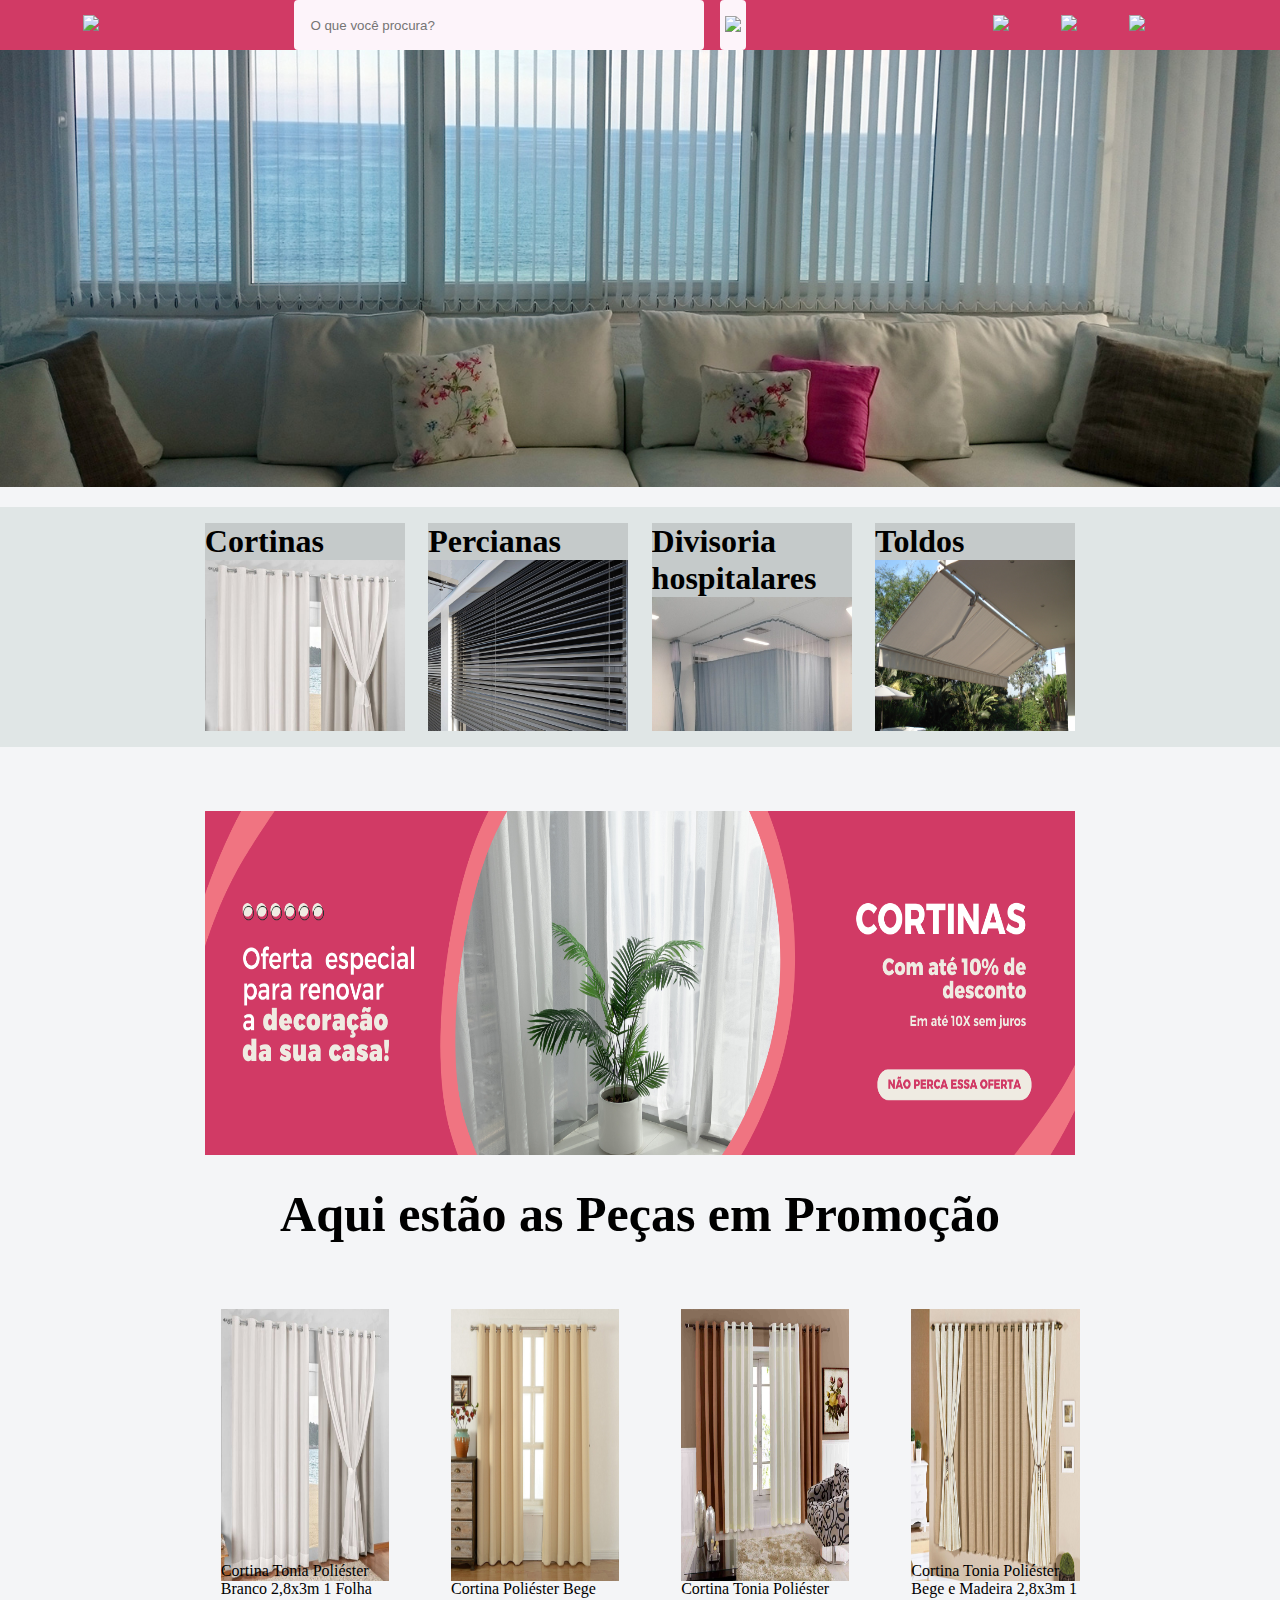
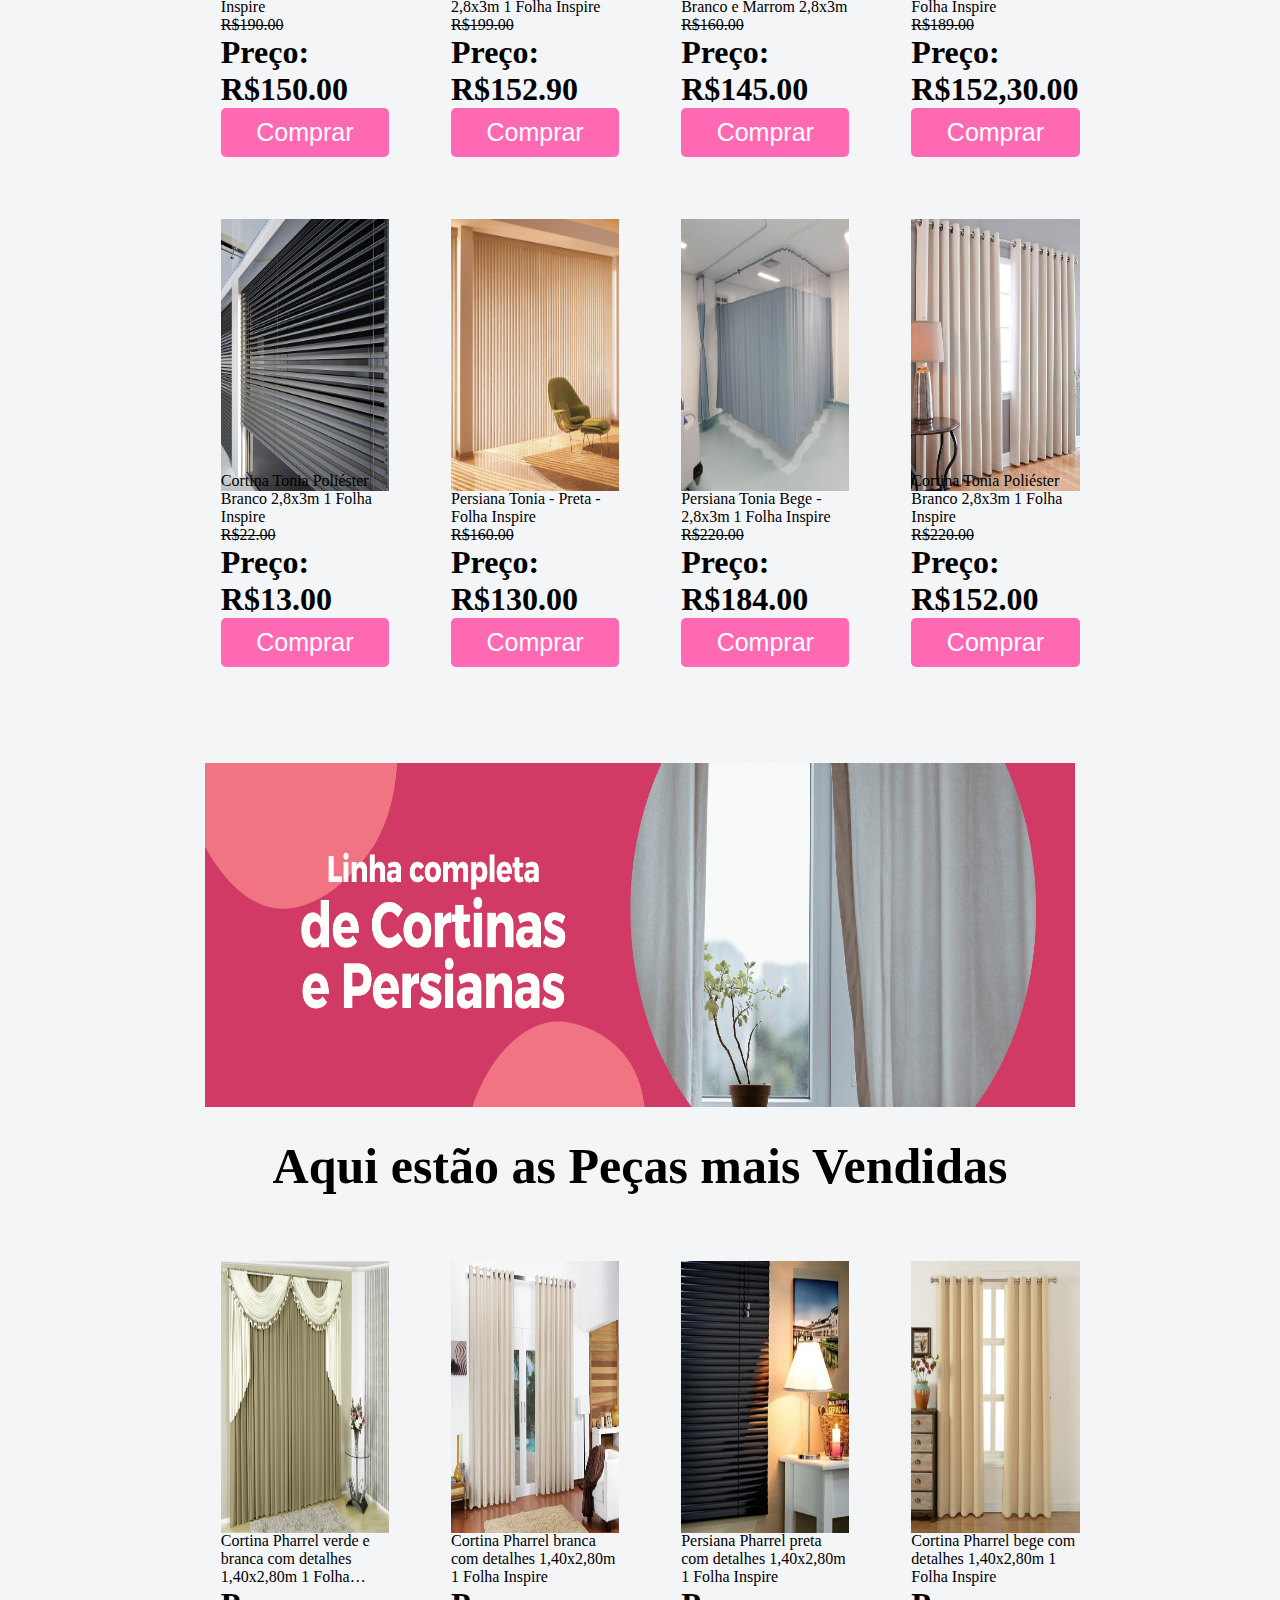
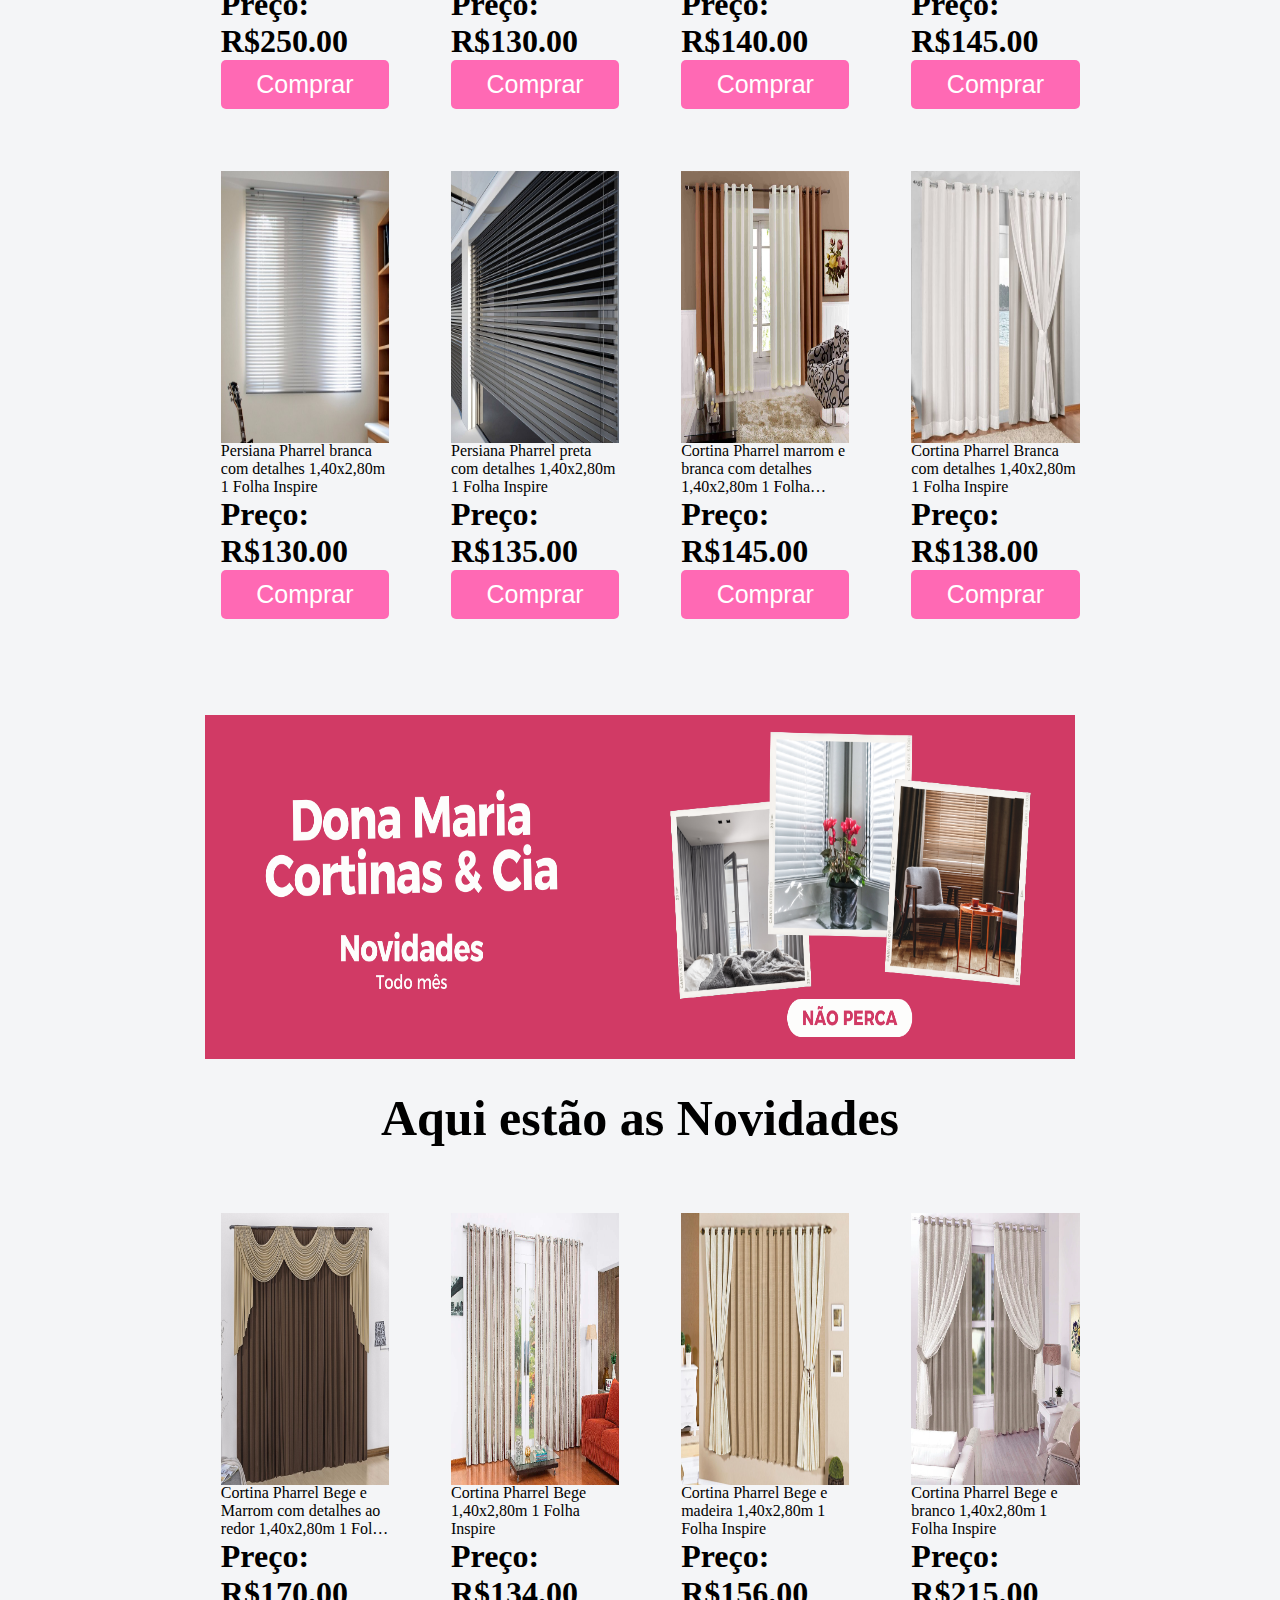
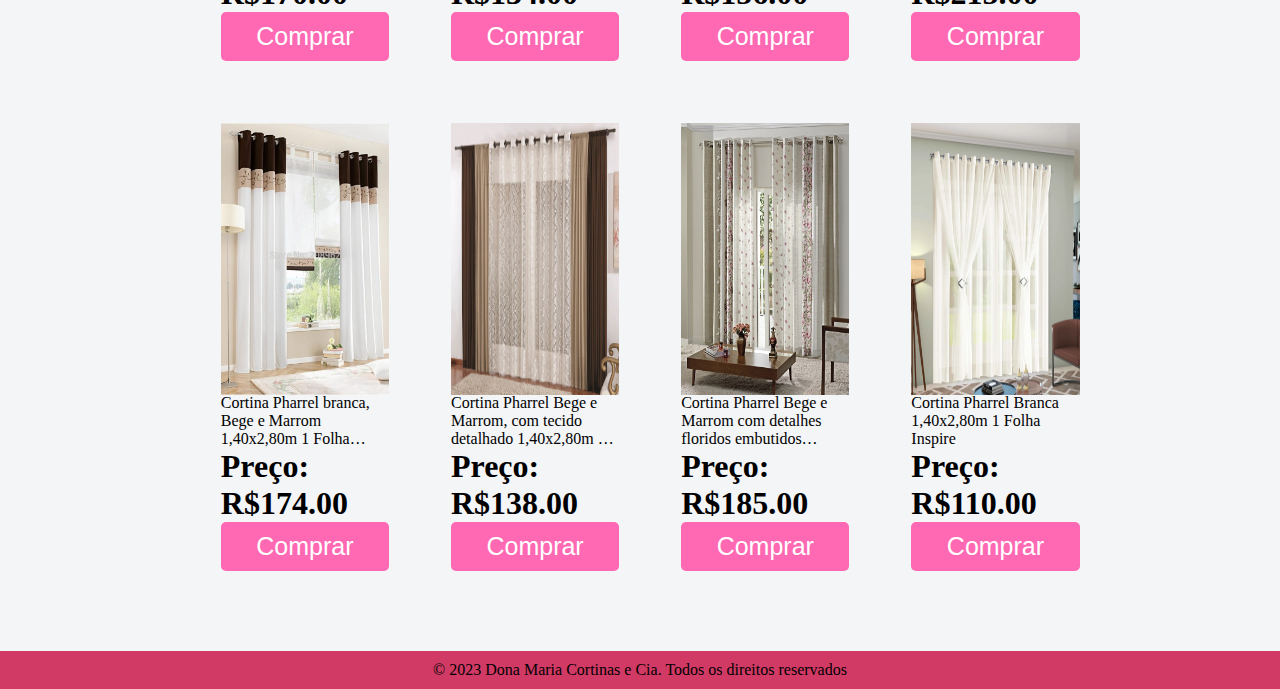
==== commit 12452346: "Mudando as legendas dos produtos" ====
--- a/index.html
+++ b/index.html
@@ -25,7 +25,7 @@
 
         <div id="menu-topo">
             <ul>
-                <li><a href="/login.html"><img src="imagens/entrar.png"></a></li>
+                <li><a href="login.html"><img src="imagens/entrar.png"></a></li>
                 <li><a href=""><img src="imagens/favoritos.png"></a></li>
                 <li><a href=""><img src="imagens/carrinho.png"></a></li>
             </ul>
@@ -68,78 +68,78 @@
                 </a>
             </div>
 
-            <div class="titulo-categoria"><h1>Aqui Estão Algumas Peças Em Promoção</h1></div>
+            <div class="titulo-categoria"><h1>Aqui estão as Peças em Promoção</h1></div>
             
             <div class="bloco-itens">
                 <div class="itens">
                     <div class="itens-img"><a href=""><img src="imagens/cortinas/1.jpg" alt=""></a></div>
                     <div class="itens-descricao">
-                        <div><p class="texto-limitado">wefwefwefwefwefwefwefwefwefweffffffffffffffffffffffffffffffffffffffwefwefwefwefwefwefwefweffffffffffffffffffffffffffffffffffffffwwwwwwwwwwwwwwwwwwwwwwwwwwwwwwwwwwwwwwwwwwef</p></div>
+                        <div><p class="texto-limitado">Cortina Tonia Poliéster Branco 2,8x3m 1 Folha Inspire</p></div>
+                        <p><s>R$190.00</s></p>
+                        <h1>Preço: R$150.00</h1>
+                        <button>Comprar</button>
+                    </div>
+                </div>
+                <div class="itens">
+                    <div class="itens-img"><a href=""><img src="imagens/cortinas/2.jpg" alt=""></a></div>
+                    <div class="itens-descricao">
+                        <div><p class="texto-limitado">Cortina Poliéster Bege 2,8x3m 1 Folha Inspire</p></div>
+                        <p><s>R$199.00</s></p>
+                        <h1>Preço: R$152.90</h1>
+                        <button>Comprar</button>
+                    </div>
+                </div>
+                <div class="itens">
+                    <div class="itens-img"><a href=""><img src="imagens/cortinas/3.jpg" alt=""></a></div>
+                    <div class="itens-descricao">
+                        <div><p class="texto-limitado">Cortina Tonia Poliéster Branco e Marrom 2,8x3m</p></div>
+                        <p><s>R$160.00</s></p>
+                        <h1>Preço: R$145.00</h1>
+                        <button>Comprar</button>
+                    </div>
+                </div>
+                <div class="itens">
+                    <div class="itens-img"><a href=""><img src="imagens/cortinas/4.jpeg" alt=""></a></div>
+                    <div class="itens-descricao">
+                        <div><p class="texto-limitado">Cortina Tonia Poliéster Bege e Madeira 2,8x3m 1 Folha Inspire</p></div>
+                        <p><s>R$189.00</s></p>
+                        <h1>Preço: R$152,30.00</h1>
+                        <button>Comprar</button>
+                    </div>
+                </div>
+                <div class="itens">
+                    <div class="itens-img"><a href=""><img src="imagens/persianas/1.jpg" alt=""></a></div>
+                    <div class="itens-descricao">
+                        <div><p class="texto-limitado">Cortina Tonia Poliéster Branco 2,8x3m 1 Folha Inspire</p></div>
                         <p><s>R$22.00</s></p>
                         <h1>Preço: R$13.00</h1>
                         <button>Comprar</button>
                     </div>
                 </div>
                 <div class="itens">
-                    <div class="itens-img"><a href=""><img src="imagens/cortinas/2.jpg" alt=""></a></div>
-                    <div class="itens-descricao">
-                        <div><p class="texto-limitado">wefwefwefwefwefwefwefwefwefweffffffffffffffffffffffffffffffffffffffwefwefwefwefwefwefwefweffffffffffffffffffffffffffffffffffffffwwwwwwwwwwwwwwwwwwwwwwwwwwwwwwwwwwwwwwwwwwef</p></div>
-                        <p><s>R$22.00</s></p>
-                        <h1>Preço: R$13.00</h1>
-                        <button>Comprar</button>
-                    </div>
-                </div>
-                <div class="itens">
-                    <div class="itens-img"><a href=""><img src="imagens/cortinas/3.jpg" alt=""></a></div>
-                    <div class="itens-descricao">
-                        <div><p class="texto-limitado">wefwefwefwefwefwefwefwefwefweffffffffffffffffffffffffffffffffffffffwefwefwefwefwefwefwefweffffffffffffffffffffffffffffffffffffffwwwwwwwwwwwwwwwwwwwwwwwwwwwwwwwwwwwwwwwwwwef</p></div>
-                        <p><s>R$22.00</s></p>
-                        <h1>Preço: R$13.00</h1>
-                        <button>Comprar</button>
-                    </div>
-                </div>
-                <div class="itens">
-                    <div class="itens-img"><a href=""><img src="imagens/cortinas/4.jpeg" alt=""></a></div>
-                    <div class="itens-descricao">
-                        <div><p class="texto-limitado">wefwefwefwefwefwefwefwefwefweffffffffffffffffffffffffffffffffffffffwefwefwefwefwefwefwefweffffffffffffffffffffffffffffffffffffffwwwwwwwwwwwwwwwwwwwwwwwwwwwwwwwwwwwwwwwwwwef</p></div>
-                        <p><s>R$22.00</s></p>
-                        <h1>Preço: R$13.00</h1>
-                        <button>Comprar</button>
-                    </div>
-                </div>
-                <div class="itens">
-                    <div class="itens-img"><a href=""><img src="imagens/persianas/1.jpg" alt=""></a></div>
-                    <div class="itens-descricao">
-                        <div><p class="texto-limitado">wefwefwefwefwefwefwefwefwefweffffffffffffffffffffffffffffffffffffffwefwefwefwefwefwefwefweffffffffffffffffffffffffffffffffffffffwwwwwwwwwwwwwwwwwwwwwwwwwwwwwwwwwwwwwwwwwwef</p></div>
-                        <p><s>R$22.00</s></p>
-                        <h1>Preço: R$13.00</h1>
-                        <button>Comprar</button>
-                    </div>
-                </div>
-                <div class="itens">
                     <div class="itens-img"><a href=""><img src="imagens/persianas/2.jpg" alt=""></a></div>
                     <div class="itens-descricao">
-                        <div><p class="texto-limitado">wefwefwefwefwefwefwefwefwefweffffffffffffffffffffffffffffffffffffffwefwefwefwefwefwefwefweffffffffffffffffffffffffffffffffffffffwwwwwwwwwwwwwwwwwwwwwwwwwwwwwwwwwwwwwwwwwwef</p></div>
-                        <p><s>R$22.00</s></p>
-                        <h1>Preço: R$13.00</h1>
+                        <div><p class="texto-limitado">Persiana Tonia - Preta - Folha Inspire</p></div>
+                        <p><s>R$160.00</s></p>
+                        <h1>Preço: R$130.00</h1>
                         <button>Comprar</button>
                     </div>
                 </div>
                 <div class="itens">
                     <div class="itens-img"><a href=""><img src="imagens/divisorias hospitalares/1.jpg" alt=""></a></div>
                     <div class="itens-descricao">
-                        <div><p class="texto-limitado">wefwefwefwefwefwefwefwefwefweffffffffffffffffffffffffffffffffffffffwefwefwefwefwefwefwefweffffffffffffffffffffffffffffffffffffffwwwwwwwwwwwwwwwwwwwwwwwwwwwwwwwwwwwwwwwwwwef</p></div>
-                        <p><s>R$22.00</s></p>
-                        <h1>Preço: R$13.00</h1>
+                        <div><p class="texto-limitado">Persiana Tonia Bege - 2,8x3m 1 Folha Inspire</p></div>
+                        <p><s>R$220.00</s></p>
+                        <h1>Preço: R$184.00</h1>
                         <button>Comprar</button>
                     </div>
                 </div>
                 <div class="itens">
                     <div class="itens-img"><a href=""><img src="imagens/cortinas/5.jpeg" alt=""></a></div>
                     <div class="itens-descricao">
-                        <div><p class="texto-limitado">wefwefwefwefwefwefwefwefwefweffffffffffffffffffffffffffffffffffffffwefwefwefwefwefwefwefweffffffffffffffffffffffffffffffffffffffwwwwwwwwwwwwwwwwwwwwwwwwwwwwwwwwwwwwwwwwwwef</p></div>
-                        <p><s>R$22.00</s></p>
-                        <h1>Preço: R$13.00</h1>
+                        <div><p class="texto-limitado">Cortina Tonia Poliéster Branco 2,8x3m 1 Folha Inspire</p></div>
+                        <p><s>R$220.00</s></p>
+                        <h1>Preço: R$152.00</h1>
                         <button>Comprar</button>
                     </div>
                 </div>
@@ -155,78 +155,70 @@
                 </a>
             </div>
 
-            <div class="titulo-categoria"><h1>Aqui Estão Algumas Peças Mais Vendidas</h1></div>
+            <div class="titulo-categoria"><h1>Aqui estão as Peças mais Vendidas</h1></div>
             
             <div class="bloco-itens">
                 <div class="itens">
                     <div class="itens-img"><a href=""><img src="imagens/cortinas/6.jpg" alt=""></a></div>
                     <div class="itens-descricao">
-                        <div><p class="texto-limitado">wefwefwefwefwefwefwefwefwefweffffffffffffffffffffffffffffffffffffffwefwefwefwefwefwefwefweffffffffffffffffffffffffffffffffffffffwwwwwwwwwwwwwwwwwwwwwwwwwwwwwwwwwwwwwwwwwwef</p></div>
-                        <p><s>R$22.00</s></p>
-                        <h1>Preço: R$13.00</h1>
+                        <div><p class="texto-limitado">Cortina Pharrel verde e branca com detalhes 1,40x2,80m 1 Folha Inspire</p></div>
+                        <h1>Preço: R$250.00</h1>
                         <button>Comprar</button>
                     </div>
                 </div>
                 <div class="itens">
                     <div class="itens-img"><a href=""><img src="imagens/cortinas/8.webp" alt=""></a></div>
                     <div class="itens-descricao">
-                        <div><p class="texto-limitado">wefwefwefwefwefwefwefwefwefweffffffffffffffffffffffffffffffffffffffwefwefwefwefwefwefwefweffffffffffffffffffffffffffffffffffffffwwwwwwwwwwwwwwwwwwwwwwwwwwwwwwwwwwwwwwwwwwef</p></div>
-                        <p><s>R$22.00</s></p>
-                        <h1>Preço: R$13.00</h1>
+                        <div><p class="texto-limitado">Cortina Pharrel branca com detalhes 1,40x2,80m 1 Folha Inspire</p></div>
+                        <h1>Preço: R$130.00</h1>
                         <button>Comprar</button>
                     </div>
                 </div>
                 <div class="itens">
                     <div class="itens-img"><a href=""><img src="imagens/persianas/6.jpg" alt=""></a></div>
                     <div class="itens-descricao">
-                        <div><p class="texto-limitado">wefwefwefwefwefwefwefwefwefweffffffffffffffffffffffffffffffffffffffwefwefwefwefwefwefwefweffffffffffffffffffffffffffffffffffffffwwwwwwwwwwwwwwwwwwwwwwwwwwwwwwwwwwwwwwwwwwef</p></div>
-                        <p><s>R$22.00</s></p>
-                        <h1>Preço: R$13.00</h1>
+                        <div><p class="texto-limitado">Persiana Pharrel preta com detalhes 1,40x2,80m 1 Folha Inspire</p></div>
+                        <h1>Preço: R$140.00</h1>
                         <button>Comprar</button>
                     </div>
                 </div>
                 <div class="itens">
                     <div class="itens-img"><a href=""><img src="imagens/cortinas/2.jpg" alt=""></a></div>
                     <div class="itens-descricao">
-                        <div><p class="texto-limitado">wefwefwefwefwefwefwefwefwefweffffffffffffffffffffffffffffffffffffffwefwefwefwefwefwefwefweffffffffffffffffffffffffffffffffffffffwwwwwwwwwwwwwwwwwwwwwwwwwwwwwwwwwwwwwwwwwwef</p></div>
-                        <p><s>R$22.00</s></p>
-                        <h1>Preço: R$13.00</h1>
+                        <div><p class="texto-limitado">Cortina Pharrel bege com detalhes 1,40x2,80m 1 Folha Inspire</p></div>
+                        <h1>Preço: R$145.00</h1>
                         <button>Comprar</button>
                     </div>
                 </div>
                 <div class="itens">
                     <div class="itens-img"><a href=""><img src="imagens/persianas/7.jpg" alt=""></a></div>
                     <div class="itens-descricao">
-                        <div><p class="texto-limitado">wefwefwefwefwefwefwefwefwefweffffffffffffffffffffffffffffffffffffffwefwefwefwefwefwefwefweffffffffffffffffffffffffffffffffffffffwwwwwwwwwwwwwwwwwwwwwwwwwwwwwwwwwwwwwwwwwwef</p></div>
-                        <p><s>R$22.00</s></p>
-                        <h1>Preço: R$13.00</h1>
+                        <div><p class="texto-limitado">Persiana Pharrel branca com detalhes 1,40x2,80m 1 Folha Inspire</p></div>
+                        <h1>Preço: R$130.00</h1>
                         <button>Comprar</button>
                     </div>
                 </div>
                 <div class="itens">
                     <div class="itens-img"><a href=""><img src="imagens/persianas/1.jpg" alt=""></a></div>
                     <div class="itens-descricao">
-                        <div><p class="texto-limitado">wefwefwefwefwefwefwefwefwefweffffffffffffffffffffffffffffffffffffffwefwefwefwefwefwefwefweffffffffffffffffffffffffffffffffffffffwwwwwwwwwwwwwwwwwwwwwwwwwwwwwwwwwwwwwwwwwwef</p></div>
-                        <p><s>R$22.00</s></p>
-                        <h1>Preço: R$13.00</h1>
+                        <div><p class="texto-limitado">Persiana Pharrel preta com detalhes 1,40x2,80m 1 Folha Inspire</p></div>
+                        <h1>Preço: R$135.00</h1>
                         <button>Comprar</button>
                     </div>
                 </div>
                 <div class="itens">
                     <div class="itens-img"><a href=""><img src="imagens/cortinas/3.jpg" alt=""></a></div>
                     <div class="itens-descricao">
-                        <div><p class="texto-limitado">wefwefwefwefwefwefwefwefwefweffffffffffffffffffffffffffffffffffffffwefwefwefwefwefwefwefweffffffffffffffffffffffffffffffffffffffwwwwwwwwwwwwwwwwwwwwwwwwwwwwwwwwwwwwwwwwwwef</p></div>
-                        <p><s>R$22.00</s></p>
-                        <h1>Preço: R$13.00</h1>
+                        <div><p class="texto-limitado">Cortina Pharrel marrom e branca com detalhes 1,40x2,80m 1 Folha Inspire</p></div>
+                        <h1>Preço: R$145.00</h1>
                         <button>Comprar</button>
                     </div>
                 </div>
                 <div class="itens">
                     <div class="itens-img"><a href=""><img src="imagens/cortinas/1.jpg" alt=""></a></div>
                     <div class="itens-descricao">
-                        <div><p class="texto-limitado">wefwefwefwefwefwefwefwefwefweffffffffffffffffffffffffffffffffffffffwefwefwefwefwefwefwefweffffffffffffffffffffffffffffffffffffffwwwwwwwwwwwwwwwwwwwwwwwwwwwwwwwwwwwwwwwwwwef</p></div>
-                        <p><s>R$22.00</s></p>
-                        <h1>Preço: R$13.00</h1>
+                        <div><p class="texto-limitado">Cortina Pharrel Branca com detalhes 1,40x2,80m 1 Folha Inspire</p></div>
+                        <h1>Preço: R$138.00</h1>
                         <button>Comprar</button>
                     </div>
                 </div>
@@ -242,78 +234,70 @@
                 </a>
             </div>
 
-            <div class="titulo-categoria"><h1>Aqui Estão Algumas Novidades</h1></div>
+            <div class="titulo-categoria"><h1>Aqui estão as Novidades</h1></div>
             
             <div class="bloco-itens">
                 <div class="itens">
                     <div class="itens-img"><a href=""><img src="imagens/novidades/1.jpg" alt=""></a></div>
                     <div class="itens-descricao">
-                        <div><p class="texto-limitado">wefwefwefwefwefwefwefwefwefweffffffffffffffffffffffffffffffffffffffwefwefwefwefwefwefwefweffffffffffffffffffffffffffffffffffffffwwwwwwwwwwwwwwwwwwwwwwwwwwwwwwwwwwwwwwwwwwef</p></div>
-                        <p><s>R$22.00</s></p>
-                        <h1>Preço: R$13.00</h1>
+                        <div><p class="texto-limitado">Cortina Pharrel Bege e Marrom com detalhes ao redor 1,40x2,80m 1 Folha Inspire</p></div>
+                        <h1>Preço: R$170.00</h1>
                         <button>Comprar</button>
                     </div>
                 </div>
                 <div class="itens">
                     <div class="itens-img"><a href=""><img src="imagens/novidades/2.jpg" alt=""></a></div>
                     <div class="itens-descricao">
-                        <div><p class="texto-limitado">wefwefwefwefwefwefwefwefwefweffffffffffffffffffffffffffffffffffffffwefwefwefwefwefwefwefweffffffffffffffffffffffffffffffffffffffwwwwwwwwwwwwwwwwwwwwwwwwwwwwwwwwwwwwwwwwwwef</p></div>
-                        <p><s>R$22.00</s></p>
-                        <h1>Preço: R$13.00</h1>
+                        <div><p class="texto-limitado">Cortina Pharrel Bege 1,40x2,80m 1 Folha Inspire</p></div>
+                        <h1>Preço: R$134.00</h1>
                         <button>Comprar</button>
                     </div>
                 </div>
                 <div class="itens">
                     <div class="itens-img"><a href=""><img src="imagens/novidades/3.jpeg" alt=""></a></div>
                     <div class="itens-descricao">
-                        <div><p class="texto-limitado">wefwefwefwefwefwefwefwefwefweffffffffffffffffffffffffffffffffffffffwefwefwefwefwefwefwefweffffffffffffffffffffffffffffffffffffffwwwwwwwwwwwwwwwwwwwwwwwwwwwwwwwwwwwwwwwwwwef</p></div>
-                        <p><s>R$22.00</s></p>
-                        <h1>Preço: R$13.00</h1>
+                        <div><p class="texto-limitado">Cortina Pharrel Bege e madeira 1,40x2,80m 1 Folha Inspire</p></div>
+                        <h1>Preço: R$156.00</h1>
                         <button>Comprar</button>
                     </div>
                 </div>
                 <div class="itens">
                     <div class="itens-img"><a href=""><img src="imagens/novidades/4.webp" alt=""></a></div>
                     <div class="itens-descricao">
-                        <div><p class="texto-limitado">wefwefwefwefwefwefwefwefwefweffffffffffffffffffffffffffffffffffffffwefwefwefwefwefwefwefweffffffffffffffffffffffffffffffffffffffwwwwwwwwwwwwwwwwwwwwwwwwwwwwwwwwwwwwwwwwwwef</p></div>
-                        <p><s>R$22.00</s></p>
-                        <h1>Preço: R$13.00</h1>
+                        <div><p class="texto-limitado">Cortina Pharrel Bege e branco 1,40x2,80m 1 Folha Inspire</p></div>
+                        <h1>Preço: R$215.00</h1>
                         <button>Comprar</button>
                     </div>
                 </div>
                 <div class="itens">
                     <div class="itens-img"><a href=""><img src="imagens/novidades/5.jpeg" alt=""></a></div>
                     <div class="itens-descricao">
-                        <div><p class="texto-limitado">wefwefwefwefwefwefwefwefwefweffffffffffffffffffffffffffffffffffffffwefwefwefwefwefwefwefweffffffffffffffffffffffffffffffffffffffwwwwwwwwwwwwwwwwwwwwwwwwwwwwwwwwwwwwwwwwwwef</p></div>
-                        <p><s>R$22.00</s></p>
-                        <h1>Preço: R$13.00</h1>
+                        <div><p class="texto-limitado">Cortina Pharrel branca, Bege e Marrom 1,40x2,80m 1 Folha Inspire</p></div>
+                        <h1>Preço: R$174.00</h1>
                         <button>Comprar</button>
                     </div>
                 </div>
                 <div class="itens">
                     <div class="itens-img"><a href=""><img src="imagens/novidades/6.jpg" alt=""></a></div>
                     <div class="itens-descricao">
-                        <div><p class="texto-limitado">wefwefwefwefwefwefwefwefwefweffffffffffffffffffffffffffffffffffffffwefwefwefwefwefwefwefweffffffffffffffffffffffffffffffffffffffwwwwwwwwwwwwwwwwwwwwwwwwwwwwwwwwwwwwwwwwwwef</p></div>
-                        <p><s>R$22.00</s></p>
-                        <h1>Preço: R$13.00</h1>
+                        <div><p class="texto-limitado">Cortina Pharrel Bege e Marrom, com tecido detalhado 1,40x2,80m 1 Folha Inspire</p></div>
+                        <h1>Preço: R$138.00</h1>
                         <button>Comprar</button>
                     </div>
                 </div>
                 <div class="itens">
                     <div class="itens-img"><a href=""><img src="imagens/novidades/7.jpg" alt=""></a></div>
                     <div class="itens-descricao">
-                        <div><p class="texto-limitado">wefwefwefwefwefwefwefwefwefweffffffffffffffffffffffffffffffffffffffwefwefwefwefwefwefwefweffffffffffffffffffffffffffffffffffffffwwwwwwwwwwwwwwwwwwwwwwwwwwwwwwwwwwwwwwwwwwef</p></div>
-                        <p><s>R$22.00</s></p>
-                        <h1>Preço: R$13.00</h1>
+                        <div><p class="texto-limitado">Cortina Pharrel Bege e Marrom com detalhes floridos embutidos 1,40x2,80m 1 Folha Inspire</p></div>
+                        <h1>Preço: R$185.00</h1>
                         <button>Comprar</button>
                     </div>
                 </div>
                 <div class="itens">
                     <div class="itens-img"><a href=""><img src="imagens/novidades/8.webp" alt=""></a></div>
                     <div class="itens-descricao">
-                        <div><p class="texto-limitado">wefwefwefwefwefwefwefwefwefweffffffffffffffffffffffffffffffffffffffwefwefwefwefwefwefwefweffffffffffffffffffffffffffffffffffffffwwwwwwwwwwwwwwwwwwwwwwwwwwwwwwwwwwwwwwwwwwef</p></div>
-                        <p><s>R$22.00</s></p>
-                        <h1>Preço: R$13.00</h1>
+                        <div><p class="texto-limitado">Cortina Pharrel Branca 1,40x2,80m 1 Folha Inspire</p></div>
+                        <h1>Preço: R$110.00</h1>
                         <button>Comprar</button>
                     </div>
                 </div>
--- a/estilo.css
+++ b/estilo.css
@@ -262,6 +262,6 @@
 .caa{
     margin-left: 4px;
     text-decoration: none;
-    color: rgb(82, 82, 150);
-    cursor: pointer;
-}
+    color: #FF1493;
+    cursor: pointer;
+}
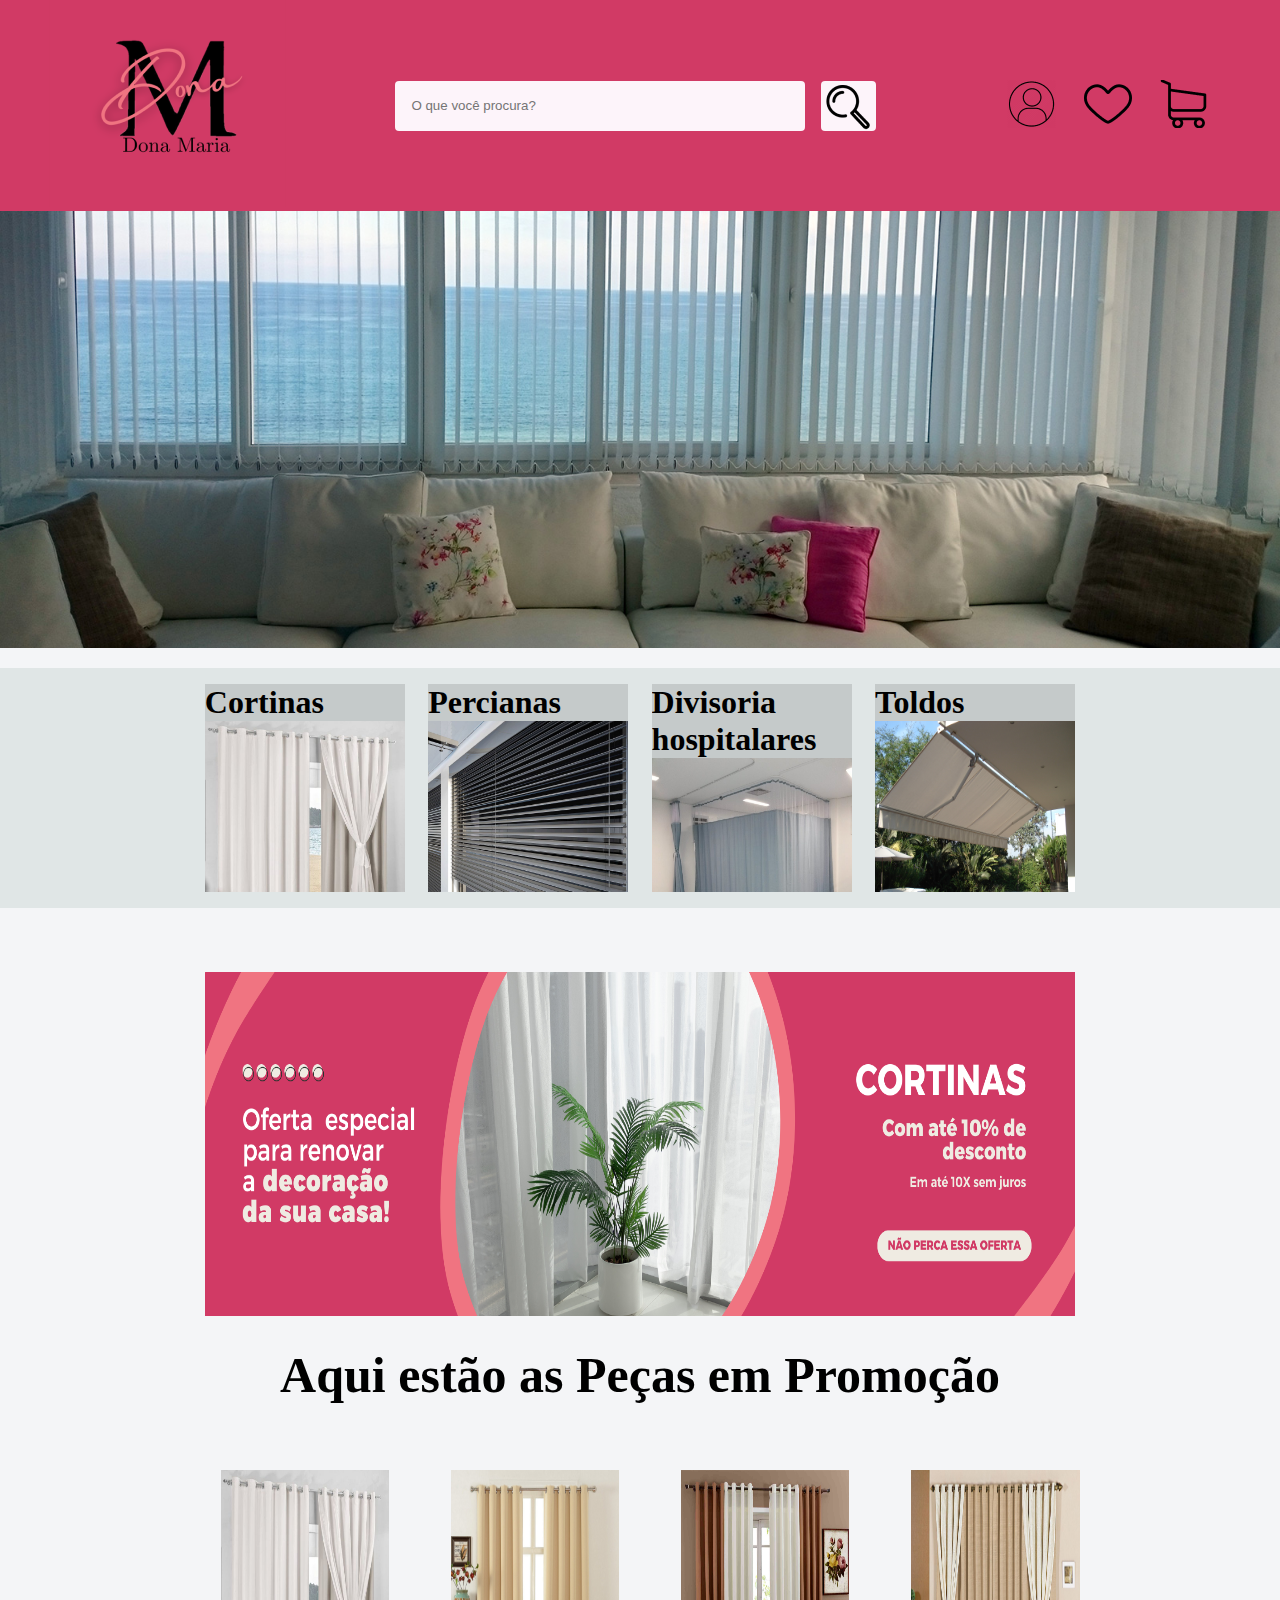
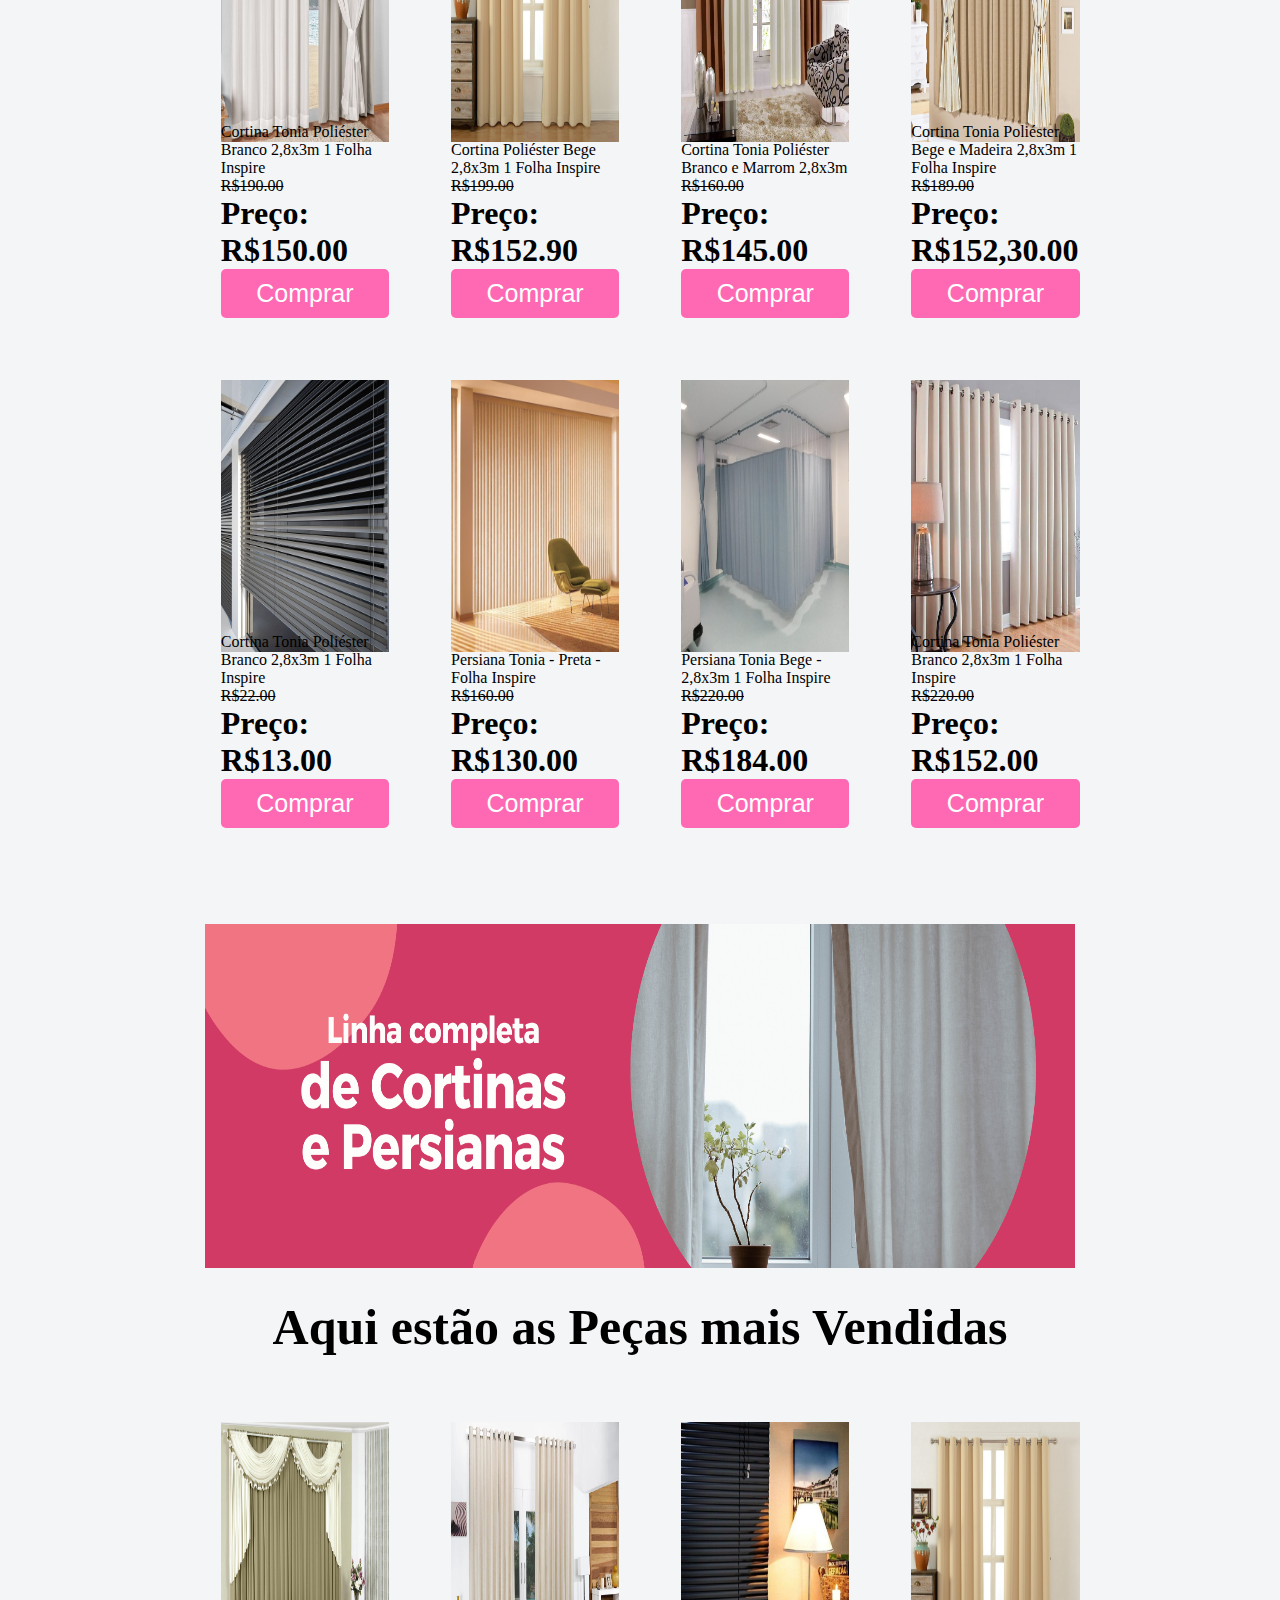
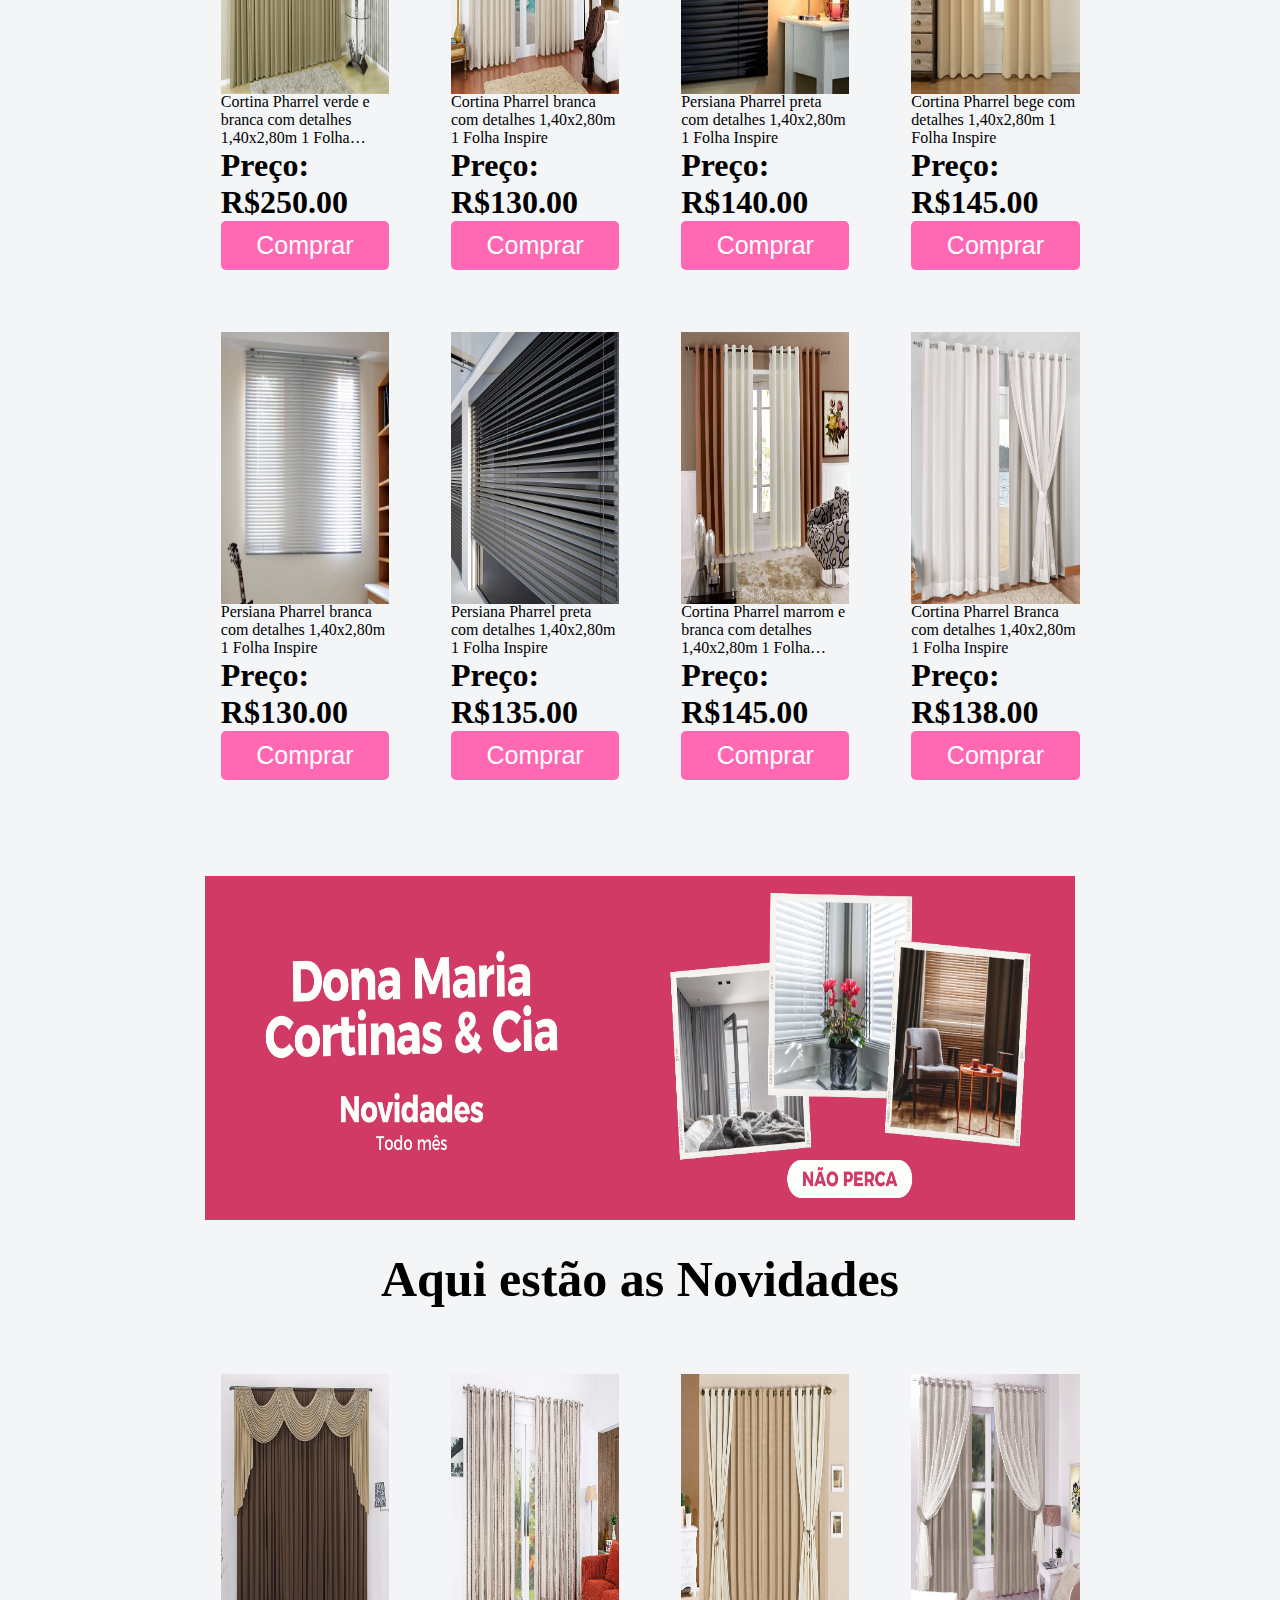
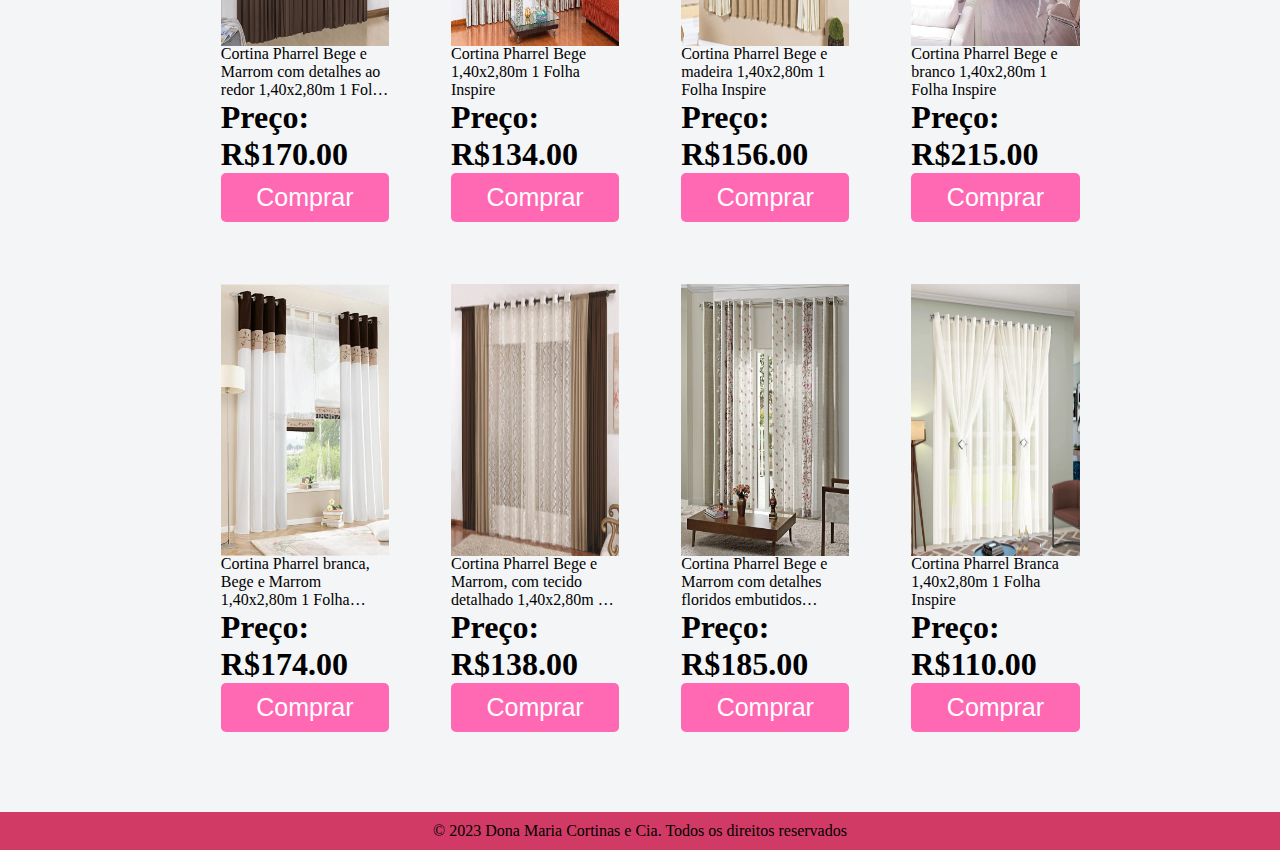
==== commit 32ed154e: "Organização" ====
--- a/index.html
+++ b/index.html
@@ -10,7 +10,7 @@
 <body>
     <header>
         <div class="logo-topo">
-            <a href="index.html"><img src="imagens/logo-dona-maria-1.png"></a>
+            <a href="index.html"><img src="imagens/elementos-do-site/logo-dona-maria-1.png"></a>
         </div>
         
         <div class="barra-pesquisa">
@@ -19,15 +19,15 @@
                     <input type="text" id="nome" name="nome" placeholder="O que você procura?" required>
                 </label>
 
-                <button><img src="imagens/lupa.png"></button>
+                <button><img src="imagens/elementos-do-site/lupa.png"></button>
             </form>
         </div>
 
         <div id="menu-topo">
             <ul>
-                <li><a href="login.html"><img src="imagens/entrar.png"></a></li>
-                <li><a href=""><img src="imagens/favoritos.png"></a></li>
-                <li><a href=""><img src="imagens/carrinho.png"></a></li>
+                <li><a href="paginas/login.html"><img src="imagens/elementos-do-site/entrar.png"></a></li>
+                <li><a href=""><img src="imagens/elementos-do-site/favoritos.png"></a></li>
+                <li><a href=""><img src="imagens/elementos-do-site/carrinho.png"></a></li>
             </ul>
         </div>
 
@@ -37,7 +37,7 @@
 
         <div class="banner-top"><!--Banner-->
             <a href="">
-                <img src="imagens/cortinas-banner.jpg" alt="banner">
+                <img src="imagens/banner/cortinas-banner.jpg" alt="banner">
             </a>
         </div>
 
@@ -64,7 +64,7 @@
 
             <div class="banner-categoria"><!--Banner-->
                 <a href="">
-                    <img src="imagens/banner-promocao.png" alt="banner da categoria">
+                    <img src="imagens/banner/banner-promocao.png" alt="banner da categoria">
                 </a>
             </div>
 
@@ -151,7 +151,7 @@
 
             <div class="banner-categoria"><!--Banner-->
                 <a href="">
-                    <img src="imagens/banner-mais-vendidas.png" alt="banner da categoria">
+                    <img src="imagens/banner/banner-mais-vendidas.png" alt="banner da categoria">
                 </a>
             </div>
 
@@ -230,7 +230,7 @@
 
             <div class="banner-categoria"><!--Banner-->
                 <a href="">
-                    <img src="imagens/banner-novidade.png" alt="banner da categoria">
+                    <img src="imagens/banner/banner-novidade.png" alt="banner da categoria">
                 </a>
             </div>
 
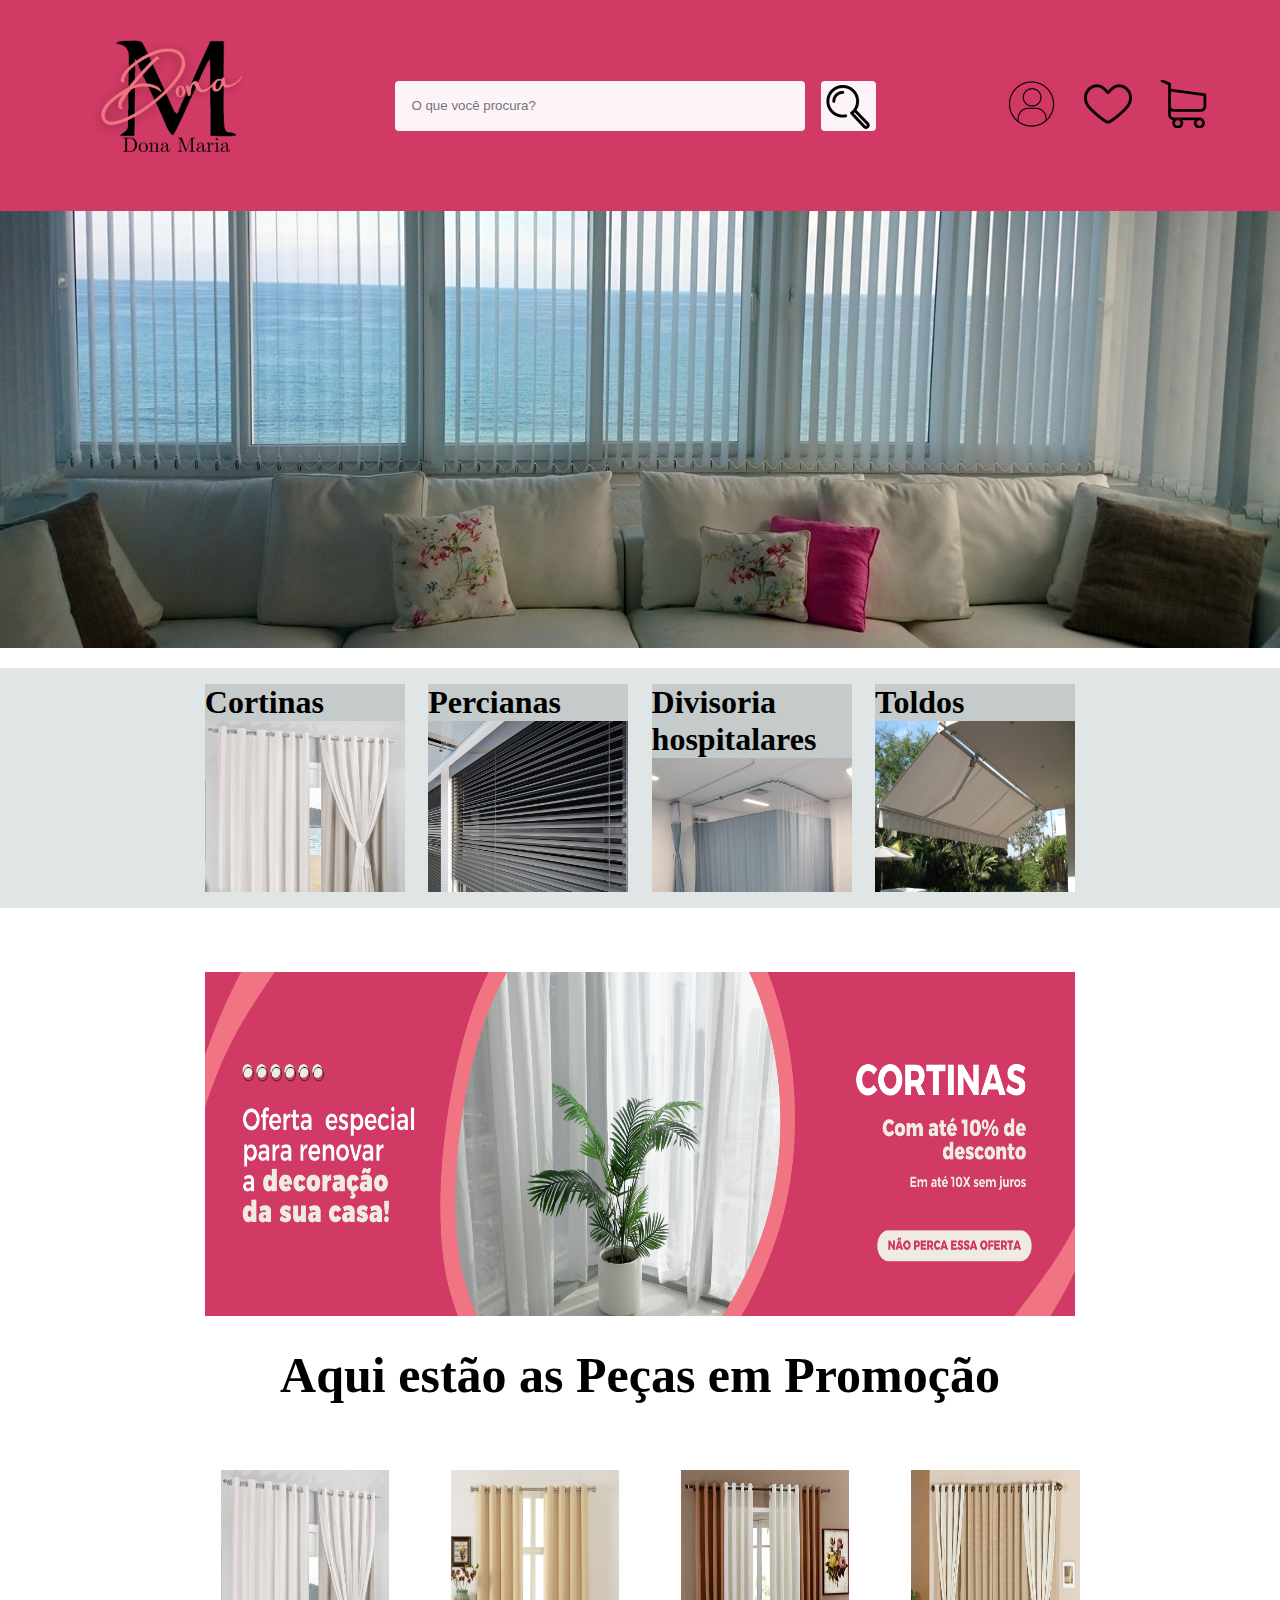
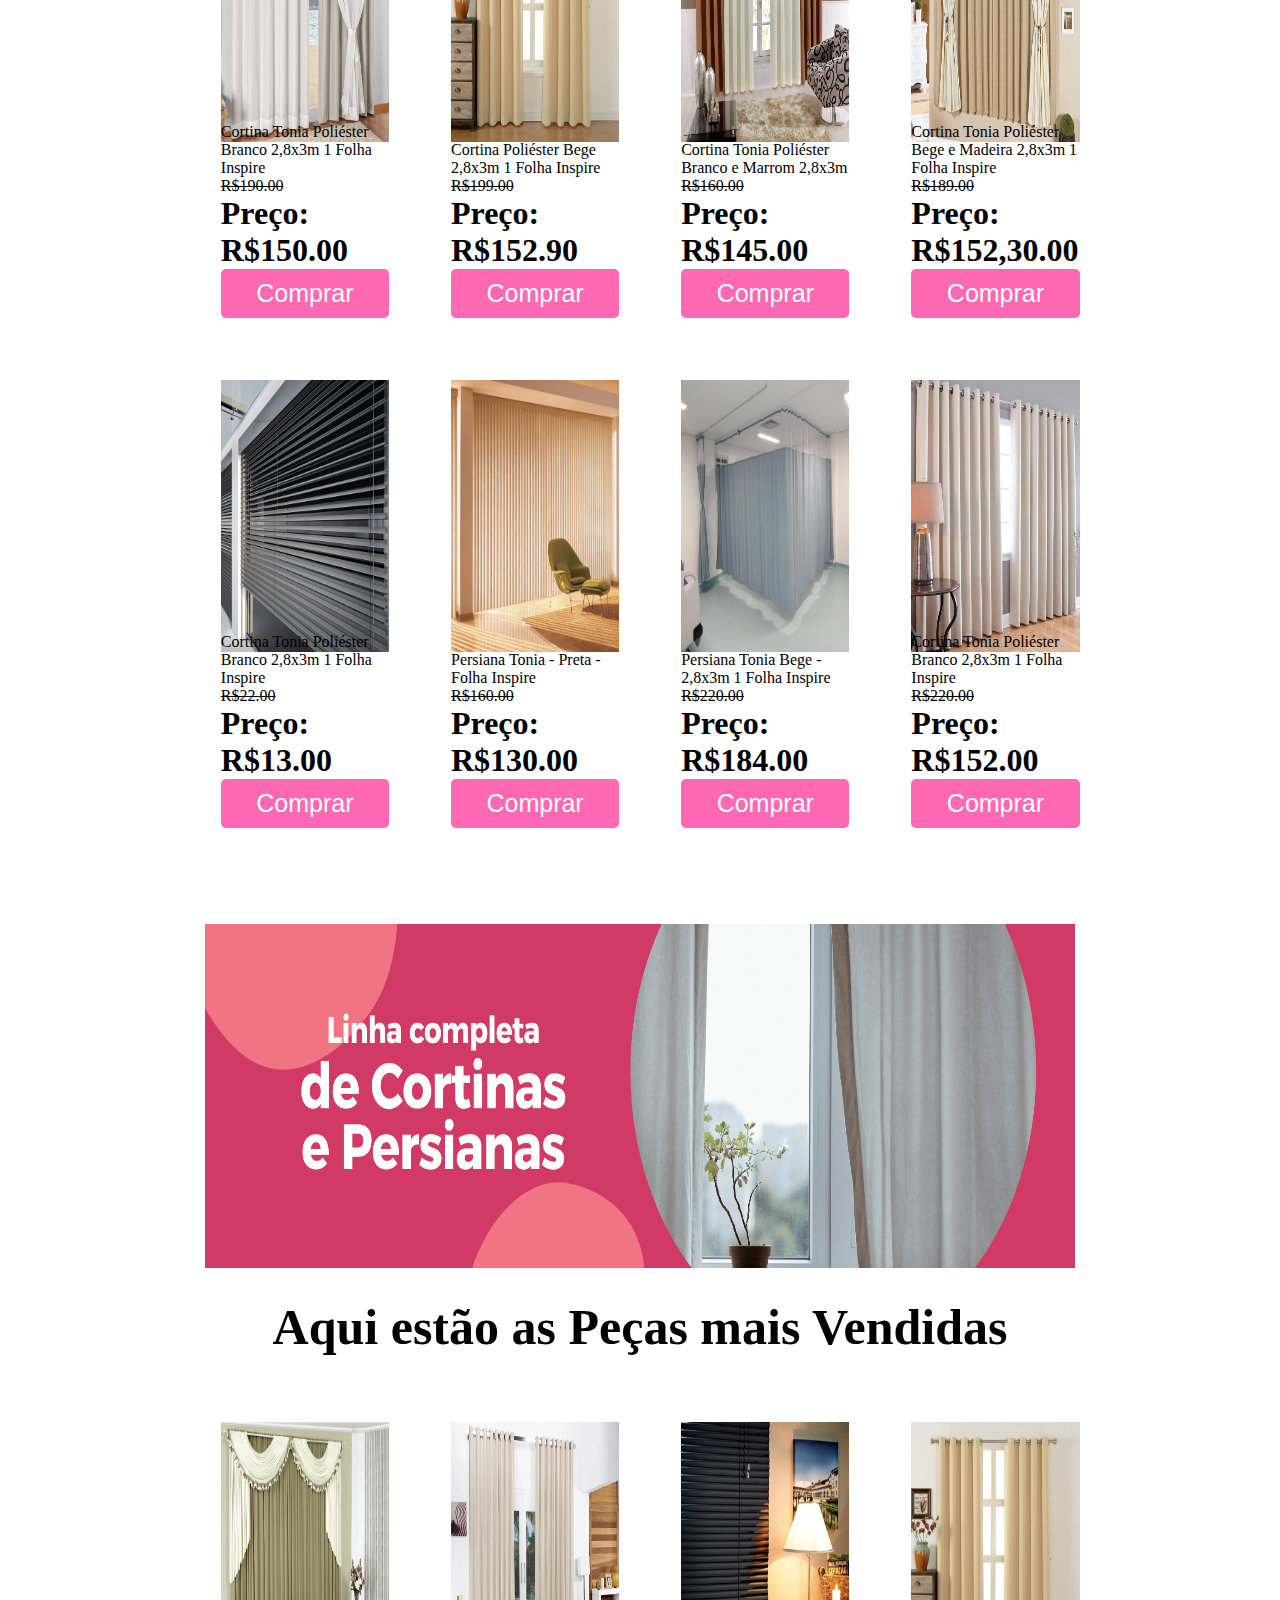
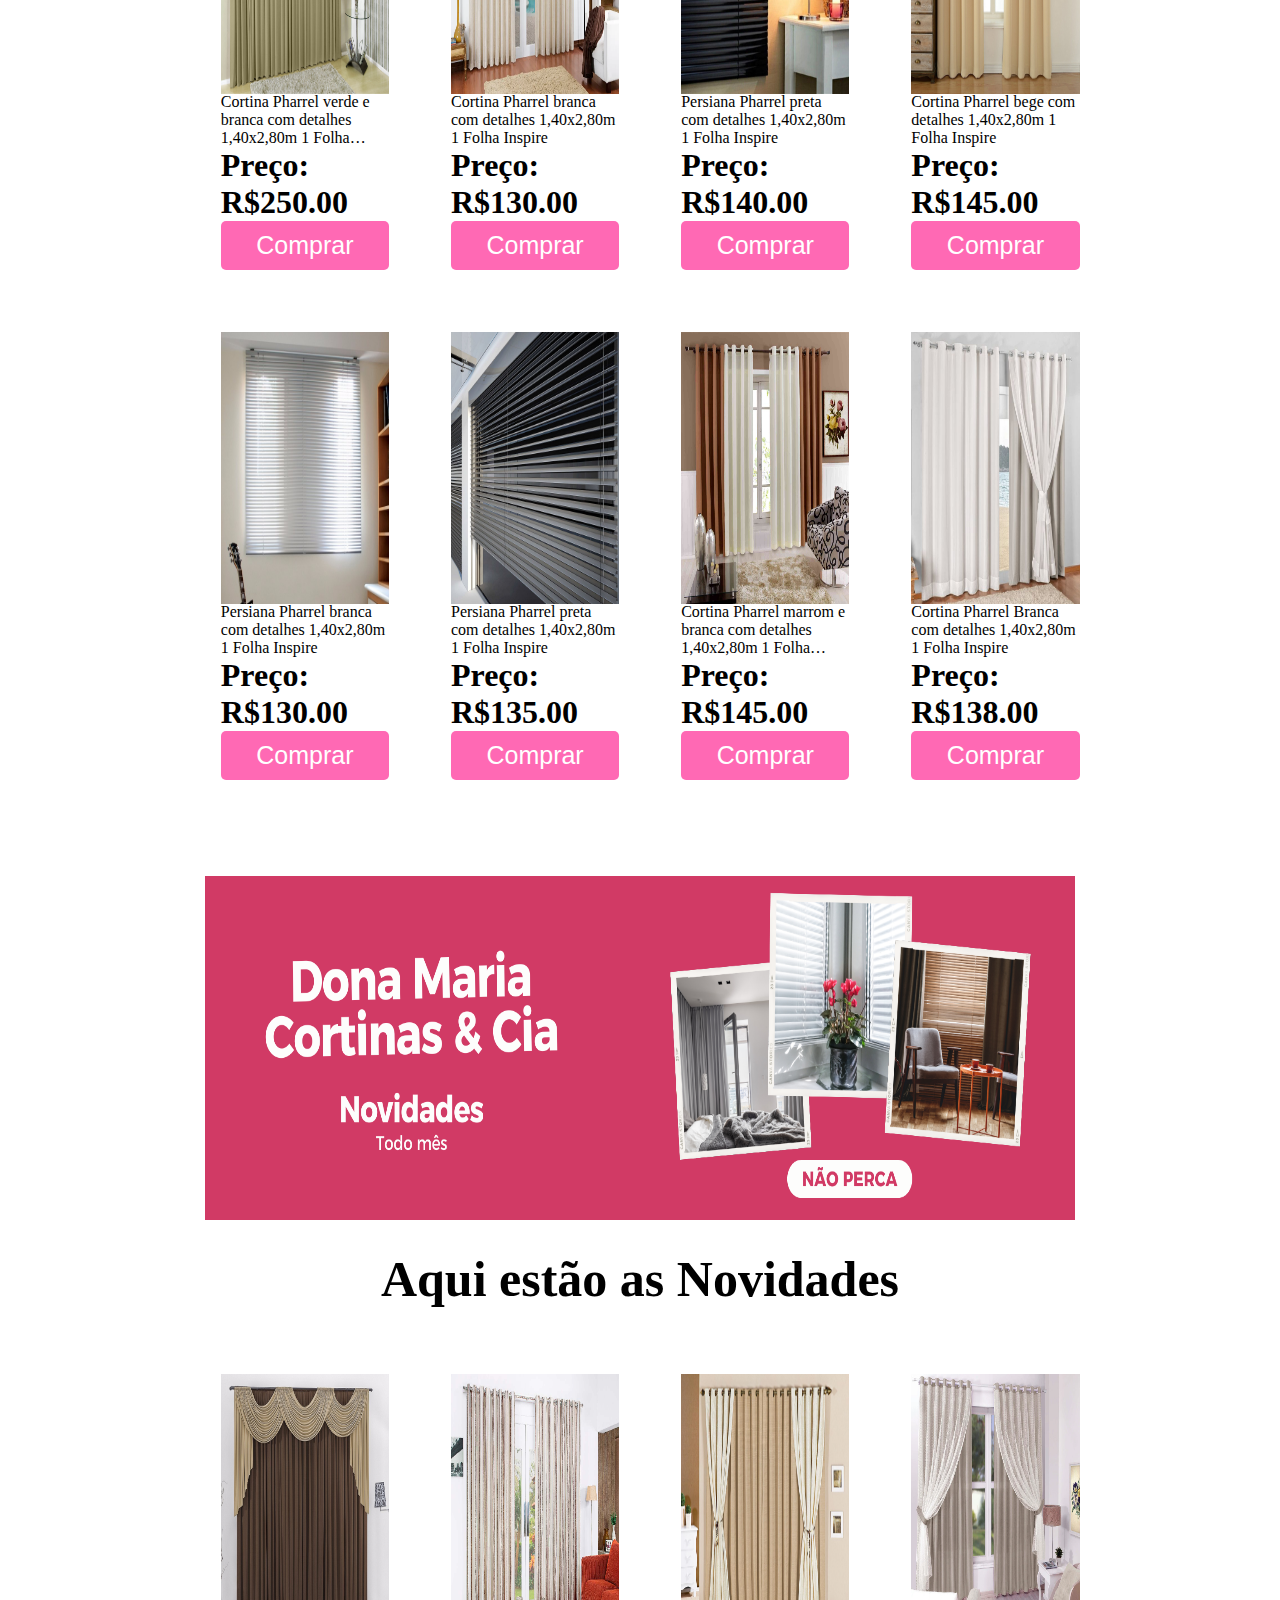
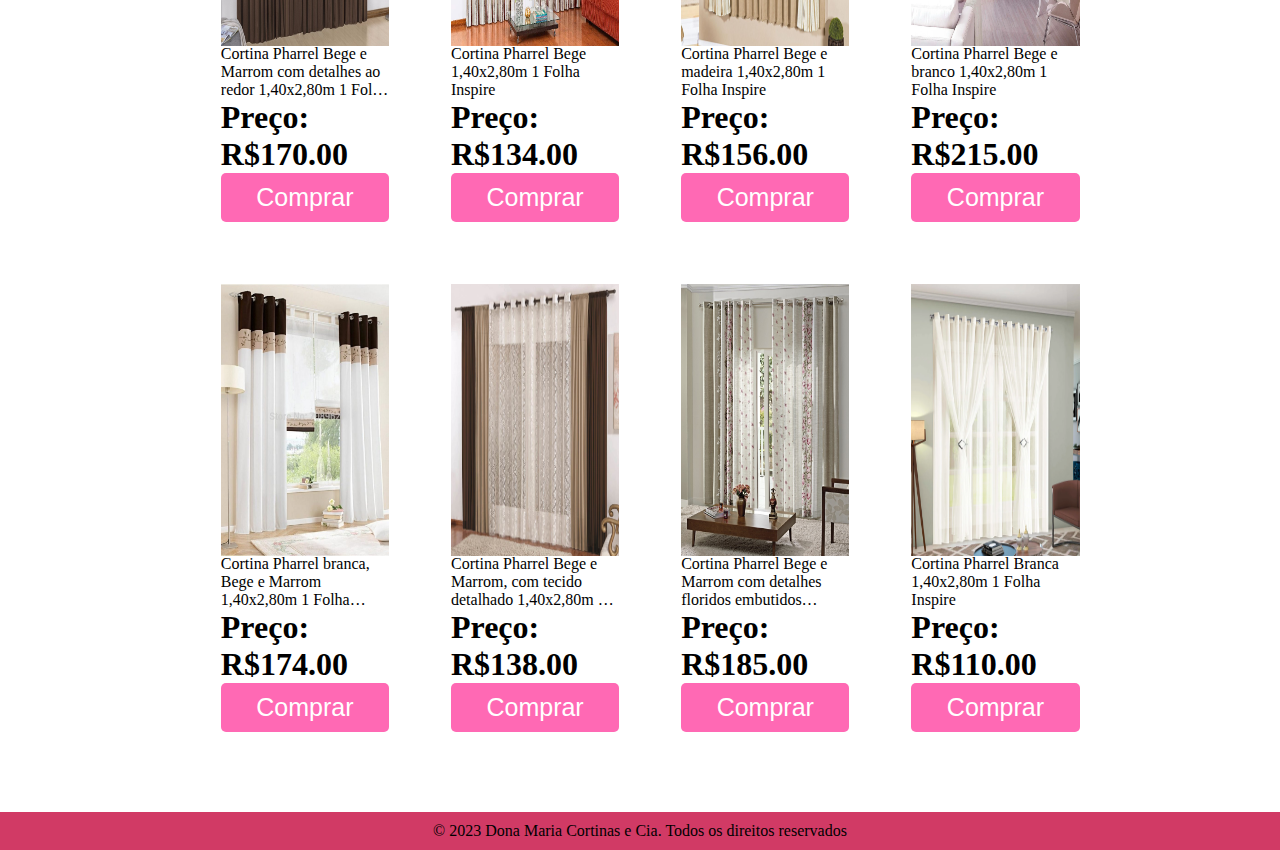
==== commit 7c8955b4: "carrinho" ====
--- a/index.html
+++ b/index.html
@@ -27,7 +27,7 @@
             <ul>
                 <li><a href="paginas/login.html"><img src="imagens/elementos-do-site/entrar.png"></a></li>
                 <li><a href=""><img src="imagens/elementos-do-site/favoritos.png"></a></li>
-                <li><a href=""><img src="imagens/elementos-do-site/carrinho.png"></a></li>
+                <li><a href="paginas/carrinho.html"><img src="imagens/elementos-do-site/carrinho.png"></a></li>
             </ul>
         </div>
 
--- a/estilo.css
+++ b/estilo.css
@@ -58,7 +58,7 @@
     cursor: pointer;
 }
 main{
-    background-color: #f4f5f7;
+    background-color: #FFF;
     width: 100%;
     min-height: 100vh;
     padding-bottom: 3rem;
@@ -169,18 +169,70 @@
     text-align: center;
     text-decoration: none;
     transition: background-color 0.3s ease;
-  }
+}
   
-  /* Estilo de hover para o botão */
-  .itens button:hover {
+/* Estilo de hover para o botão */
+.itens button:hover {
     background-color: #FF1493;
-  }
+}
   
-  /* Estilo de foco para acessibilidade */
-  .itens button:focus {
+/* Estilo de foco para acessibilidade */
+.itens button:focus {
     outline: none;
     box-shadow: 0 0 5px rgba(255, 105, 180, 0.8);
-  }
+}
+  .carrinho{
+    padding: 1rem 16%;
+}
+.titulo-carrinho{
+    background-color: #FDF4FA;
+    display: flex;
+    justify-content: space-between;
+    padding: 1.5rem 1rem;
+}
+.compras-do-carrinho{
+    margin-top: 1rem;
+    width: 100%;
+    display:grid;
+    grid-template-columns: 70% repeat(1, 1fr);
+    gap: 1rem;
+}
+.produtos-carrinho{
+    display: flex;
+    flex-direction: column;
+}
+.pro-carrinho{
+    background-color: #da47a9;
+    width: 100%;
+    height: 15rem;
+    padding: 1rem;
+    margin-bottom: 1rem;
+    display: flex;
+}
+.img-carrinho{
+    width: 15rem;
+    height: 100%;
+    margin-right: 1rem;
+}
+.img-carrinho img{
+    width: 100%;
+    height: 100%;
+}
+.comprar-carrinho{
+    display: flex;
+    flex-direction: column;
+}
+.frete{
+    background-color: #FDF4FA;
+    height: 15rem;
+    padding: 1rem;
+    margin-bottom: 1rem;
+}
+.preco{
+    background-color: #FDF4FA;
+    height: 10rem;
+    padding: 1rem;
+}
 
 /*Rodapé do site---------------------------------------------------------------------*/
 footer{
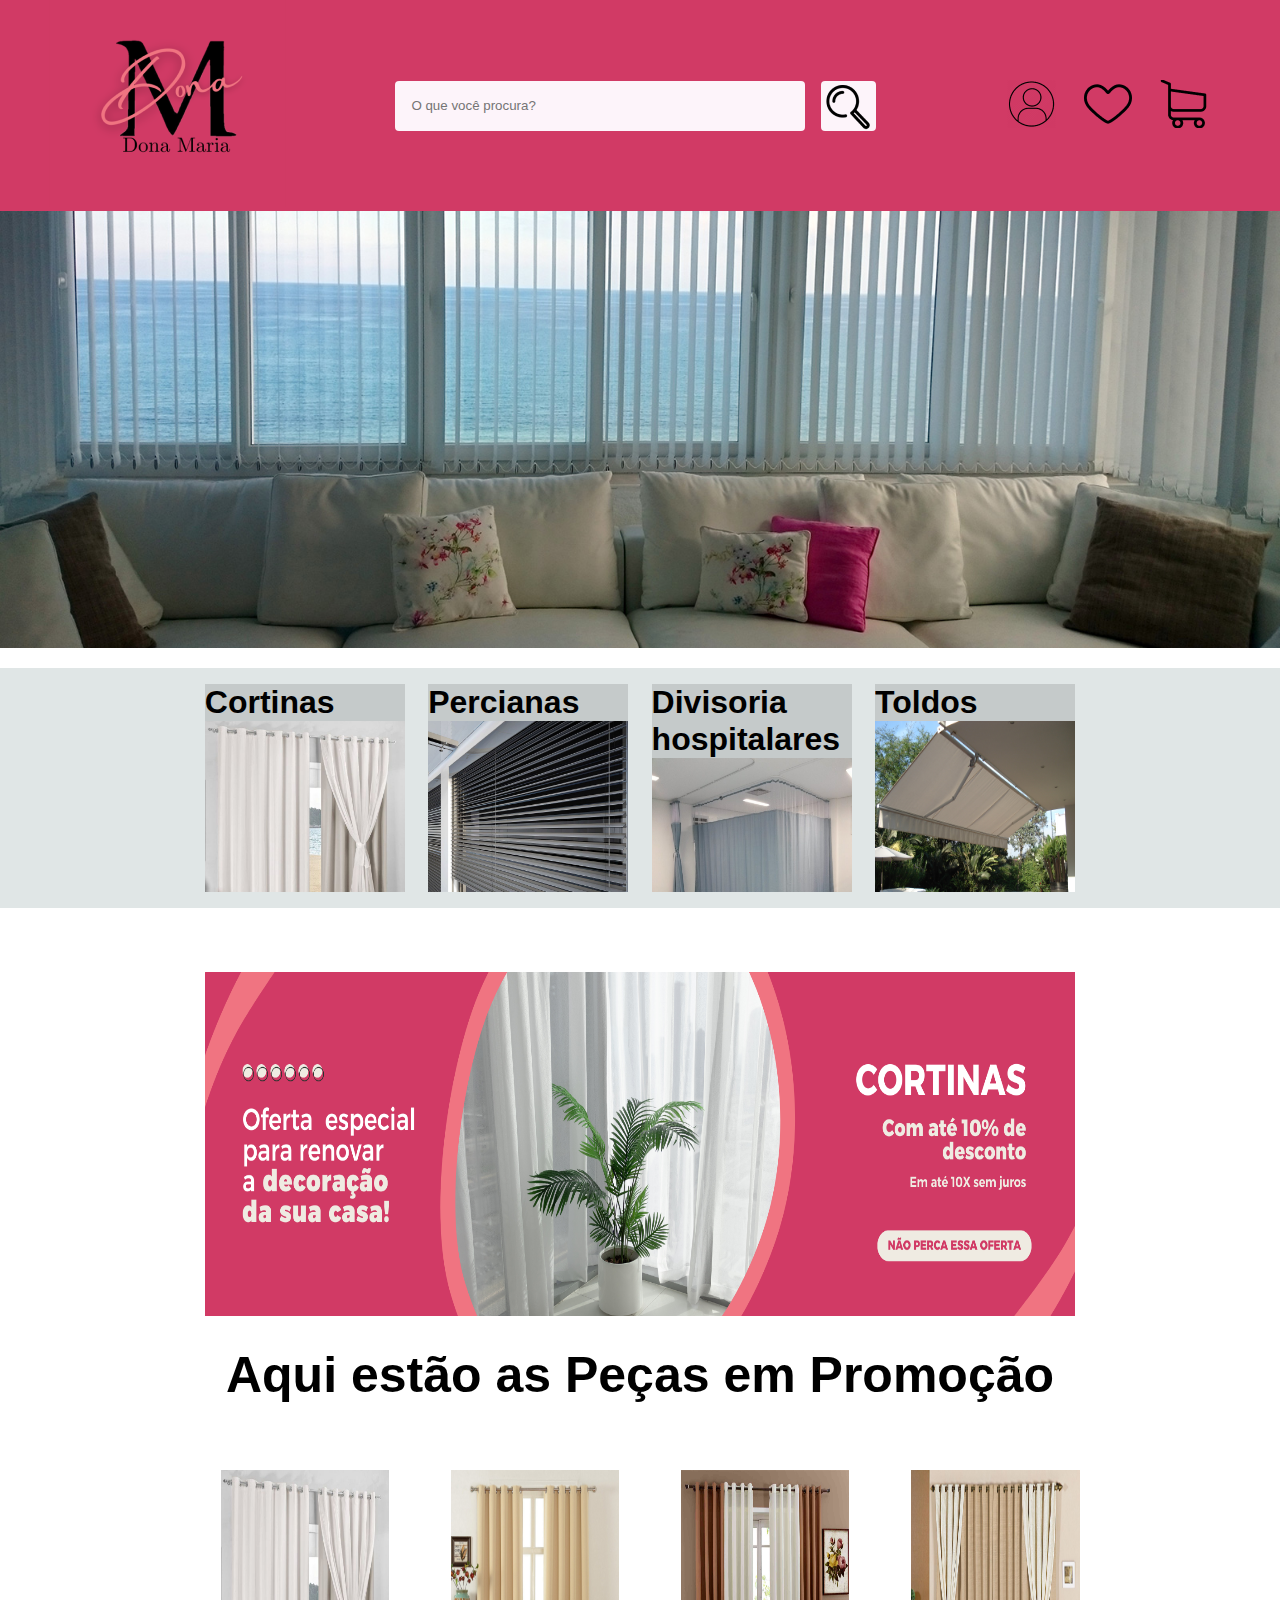
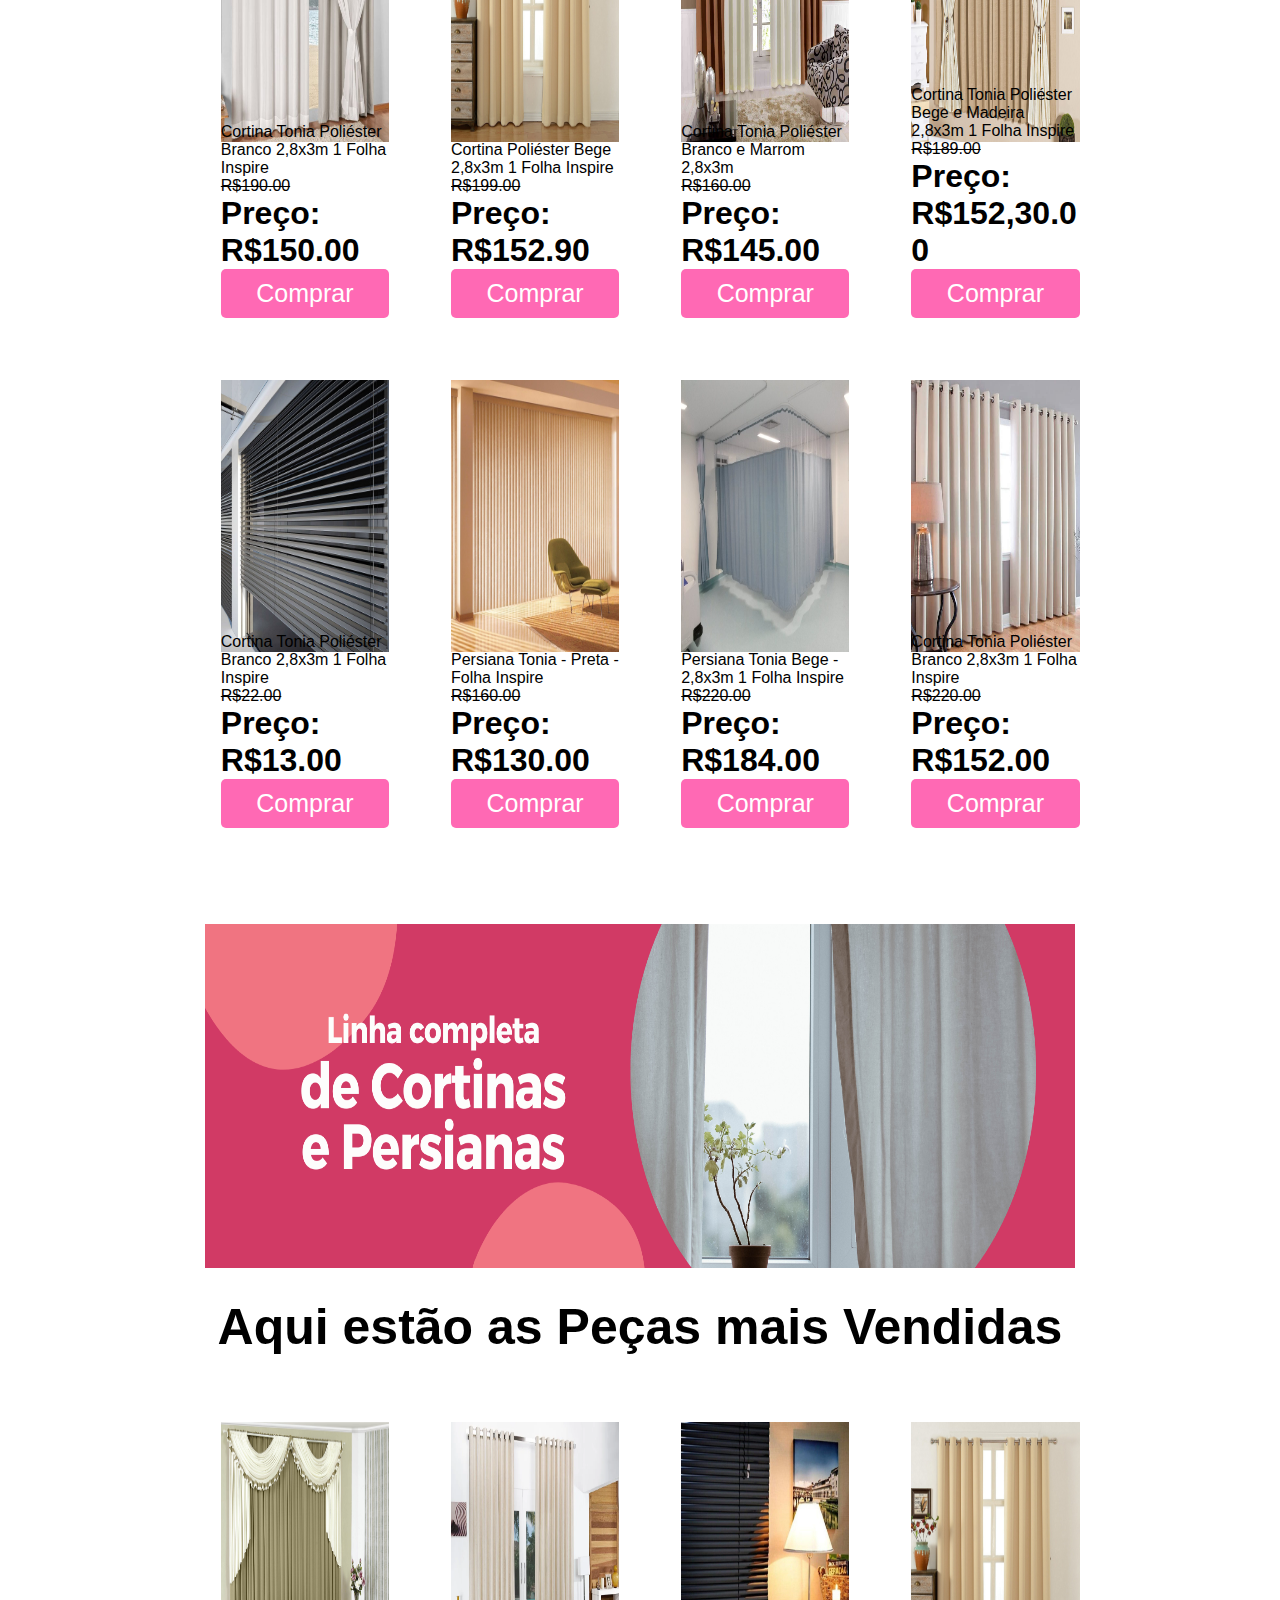
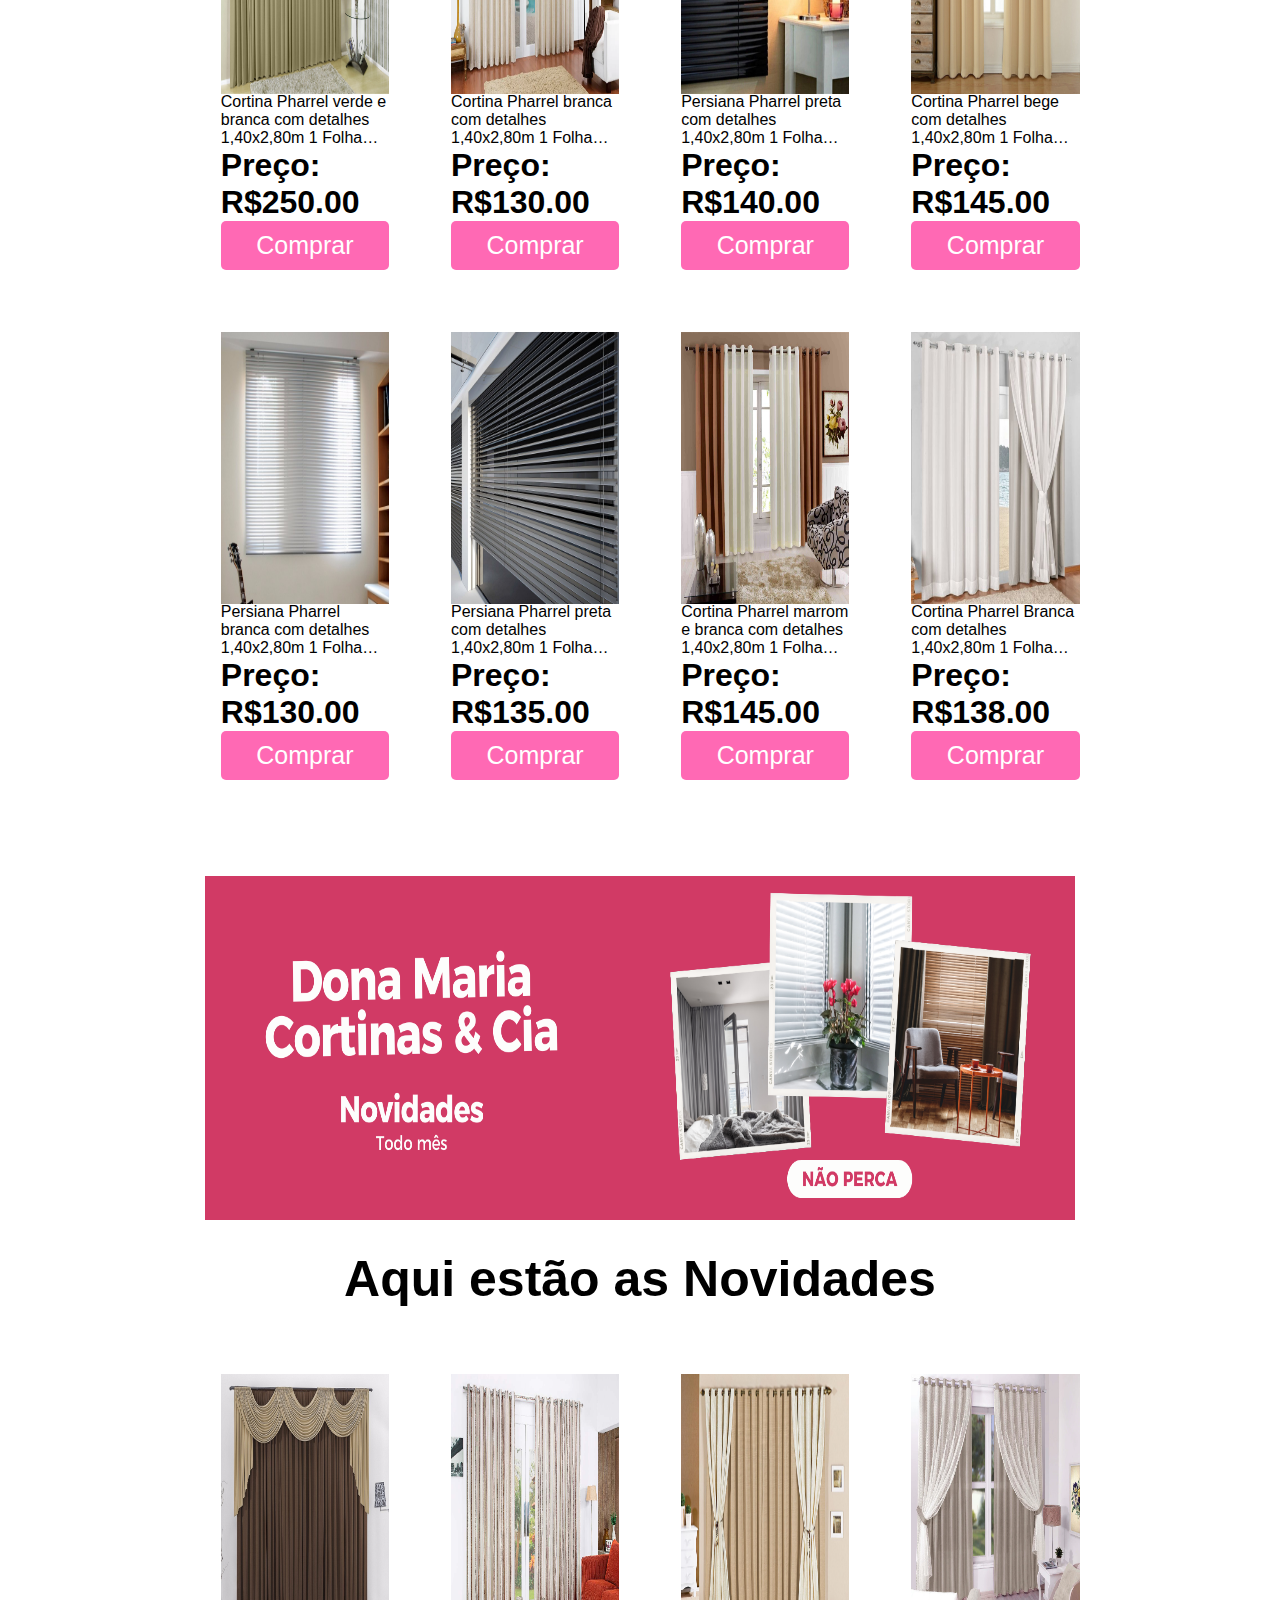
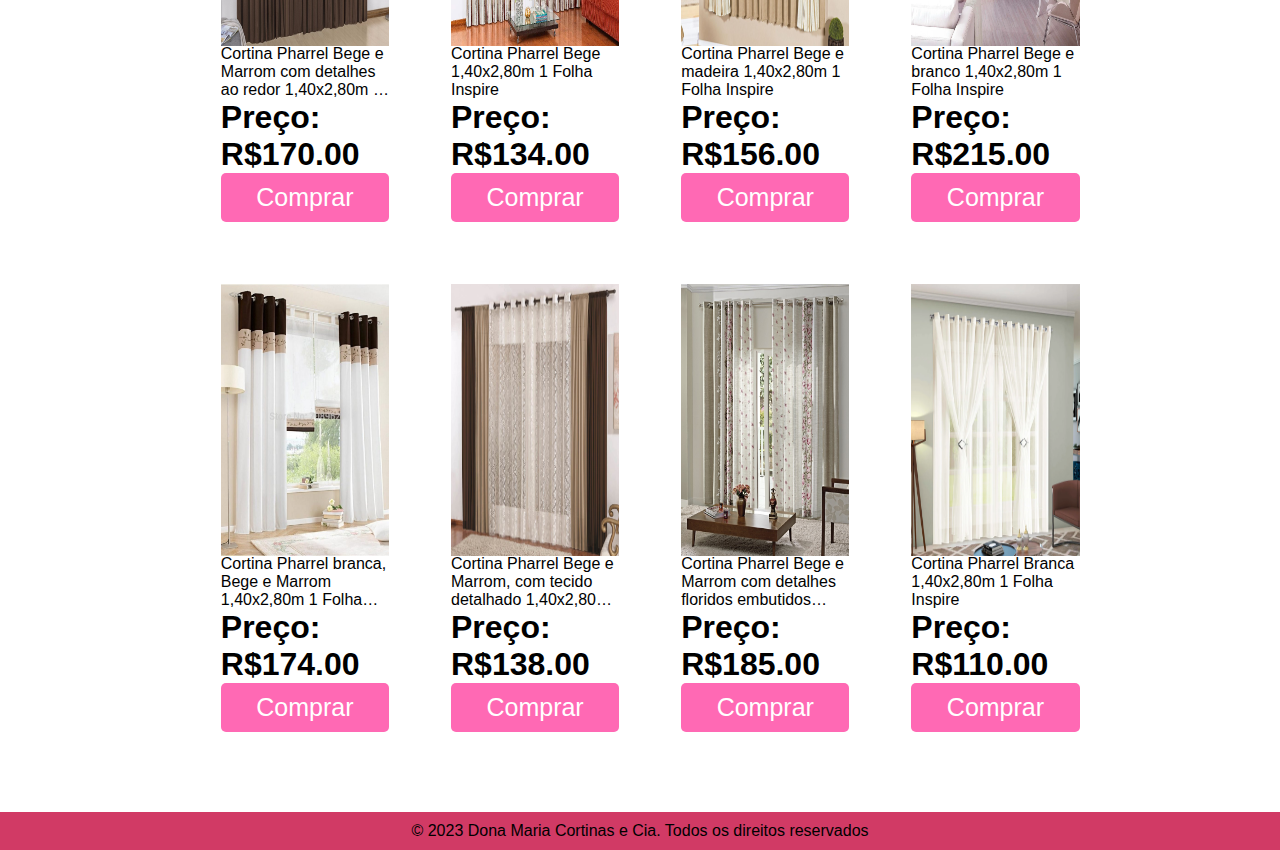
==== commit c4508a30: "Favoritos" ====
--- a/index.html
+++ b/index.html
@@ -26,7 +26,7 @@
         <div id="menu-topo">
             <ul>
                 <li><a href="paginas/login.html"><img src="imagens/elementos-do-site/entrar.png"></a></li>
-                <li><a href=""><img src="imagens/elementos-do-site/favoritos.png"></a></li>
+                <li><a href="paginas/favoritos.html"><img src="imagens/elementos-do-site/favoritos.png"></a></li>
                 <li><a href="paginas/carrinho.html"><img src="imagens/elementos-do-site/carrinho.png"></a></li>
             </ul>
         </div>
--- a/estilo.css
+++ b/estilo.css
@@ -5,6 +5,7 @@
 }
 body{
     background-color: #FDF4FA;
+    font-family: Arial, sans-serif;
 }
 
 /*Topo do site---------------------------------------------------------------------*/
@@ -115,6 +116,7 @@
     font-size: 25px;
     margin: 30px 0 50px;
 }
+/* meio do index --------------------------------------------------------------------- */
 .bloco-itens{
     display: grid;
     grid-template-columns: repeat(4, 23%);
@@ -181,7 +183,7 @@
     outline: none;
     box-shadow: 0 0 5px rgba(255, 105, 180, 0.8);
 }
-  .carrinho{
+.carrinho{
     padding: 1rem 16%;
 }
 .titulo-carrinho{
@@ -189,6 +191,28 @@
     display: flex;
     justify-content: space-between;
     padding: 1.5rem 1rem;
+    border-radius: 8px;
+}
+.titulo-carrinho h2{
+    text-decoration: none;
+    font-size: 24px; /* Define o tamanho da fonte */
+    font-weight: normal;
+}
+.titulo-carrinho a{
+    text-decoration: none;
+    color: #000;
+}
+.titulo-carrinho button{
+    background-color: #F07481;
+    border: none;
+    border-radius: 5px;
+    width: 250px;
+    padding: 7px;
+    font-size: 16px;
+    cursor: pointer;
+}
+.titulo-carrinho button:hover {
+    background-color: #ec6472;
 }
 .compras-do-carrinho{
     margin-top: 1rem;
@@ -202,12 +226,13 @@
     flex-direction: column;
 }
 .pro-carrinho{
-    background-color: #da47a9;
+    background-color: #FDF4FA;
     width: 100%;
     height: 15rem;
     padding: 1rem;
     margin-bottom: 1rem;
     display: flex;
+    border-radius: 8px;
 }
 .img-carrinho{
     width: 15rem;
@@ -218,6 +243,14 @@
     width: 100%;
     height: 100%;
 }
+.pro-car-informacoes{
+    display: flex;
+    flex-direction: column;
+    justify-content: space-between;
+}
+.carrinho-text p{
+    margin-bottom: 10px;
+}
 .comprar-carrinho{
     display: flex;
     flex-direction: column;
@@ -227,11 +260,89 @@
     height: 15rem;
     padding: 1rem;
     margin-bottom: 1rem;
+    display: flex;
+    flex-direction: column;
+    justify-content: space-between;
+    border-radius: 8px;
+}
+.input-frete{
+    width: 260px;
+    height: 37px;
+    padding: 8px;
+    flex-shrink: 0;
+    border-radius: 12px;
+    border: 1px solid #565151;
+}
+.frete p{
+    margin: 10px 0;
 }
 .preco{
     background-color: #FDF4FA;
     height: 10rem;
     padding: 1rem;
+    border-radius: 8px;
+    display: flex;
+    flex-direction: column;
+    justify-content: space-evenly;
+}
+
+.adicionar-lixeira{
+    display: flex;
+}
+
+.adicionar-carrinho{
+    border: 1px solid #565151;
+    border-radius: 8px;
+    height: 35px;
+    width: 150px;
+    display: flex;
+    padding: 0.1rem;
+    vertical-align: middle;
+}
+
+.adicionar-carrinho button{
+    height: 85%;
+    width: 20%;
+    background-color: #D9D9D9;
+    border: 1px solid #D9D9D9;
+    border-radius: 100%;
+    padding: 0.2rem;
+    
+}
+
+.adicionar-carrinho img{
+    height: 98%;
+    width: 98%;
+}
+
+.adicionar-carrinho p{
+    margin-bottom: auto;
+    margin-top: auto;
+}
+
+.mais{
+    margin-left: auto;
+    margin-right: 26%;
+    margin-bottom: auto;
+    margin-top: auto;
+}
+.menos{
+    margin-right: auto;
+    margin-left: 26%;
+    margin-bottom: auto;
+    margin-top: auto;
+}
+
+.lixeira-carrinho{
+    margin-right: auto;
+    
+}
+
+.lixeira-carrinho img{
+    margin: 2px;
+    height: 70%;
+    width: 88%;
+    
 }
 
 /*Rodapé do site---------------------------------------------------------------------*/
@@ -317,3 +428,114 @@
     color: #FF1493;
     cursor: pointer;
 }
+
+/* FAVORITOS ----------------------------------*/
+
+.produtos-favoritos{
+    display: grid;
+    grid-template-columns: repeat(4, 23%);
+    gap: 30px;
+    padding: 1.5rem;
+}
+
+.pro-favoritos{
+    background-color: #FDF4FA;
+    height: 28rem;
+    cursor: pointer;
+    box-sizing: border-box;
+   padding: 0.6rem;
+    border-radius: 0.2rem;
+}
+
+.img-favoritos{
+    width: 15rem;
+    height: 60%;
+    margin-right: 1rem;
+    
+}
+
+.img-favoritos img{
+    max-width:2280px;
+    max-height:250px;
+    width: auto;
+    height: auto;
+    border-radius: 0.2rem;
+}
+.pro-fav-informacoes{
+    width: 100%;
+    height: 11rem;
+    display: flex;
+    flex-direction: column;
+    justify-content: end;
+    word-wrap: break-word;
+}
+
+.pro-fav-informacoes p{
+    padding-top: 0.1rem;
+}
+
+.pro-fav-informacoes div{
+    width: 100%;
+    height: 50%;
+    display: flex;
+    flex-direction: column;
+    justify-content: start;
+}
+
+.pro-fav-informacoes button {
+    display: inline-block;
+    padding: 10px 20px;
+    margin-bottom: 1.5rem;
+    font-size: 25px;
+    background-color: #FF69B4;
+    color: #fff;
+    border: none;
+    border-radius: 5px;
+    cursor: pointer;
+    text-align: center;
+    text-decoration: none;
+    transition: background-color 0.3s ease;
+    margin-top: 1rem;
+}
+  
+.pro-fav-informacoes button:hover {
+    background-color: #FF1493;
+}
+  
+.pro-fav-informacoes button:focus {
+    outline: none;
+    box-shadow: 0 0 5px rgba(255, 105, 180, 0.8);
+}
+.titulo-favoritos{
+    background-color: #FDF4FA;
+    display: flex;
+    justify-content: space-between;
+    padding: 1.5rem 1rem;
+    border-radius: 8px;
+}
+.titulo-favoritos h2{
+    text-decoration: none;
+    font-size: 24px; /* Define o tamanho da fonte */
+    font-weight: normal;
+}
+.titulo-favoritos a{
+    text-decoration: none;
+    color: #000;
+}
+.titulo-favoritos button{
+    background-color: #F07481;
+    border: none;
+    border-radius: 5px;
+    width: 250px;
+    padding: 7px;
+    font-size: 16px;
+    cursor: pointer;
+}
+.titulo-favoritos button:hover {
+    background-color: #ec6472;
+}
+
+.favoritos{
+    padding: 1rem 10%;
+}
+  
